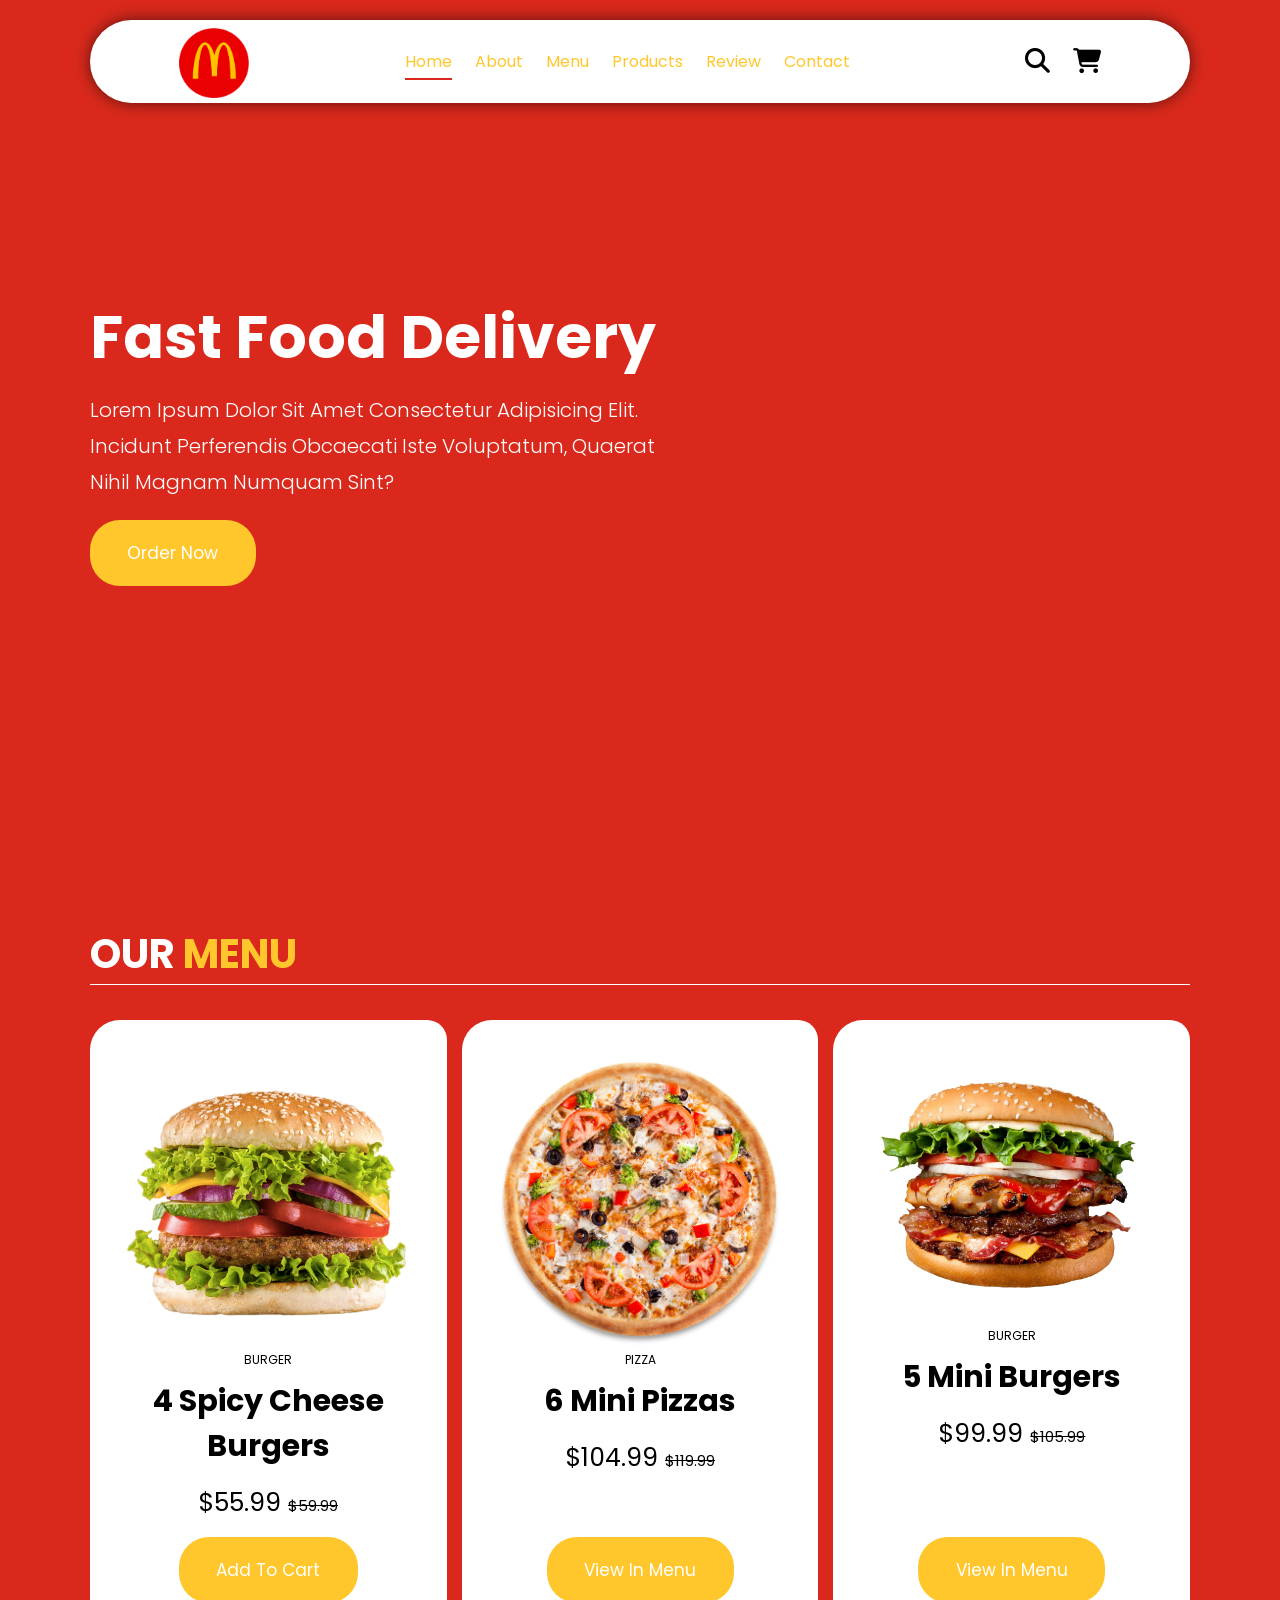
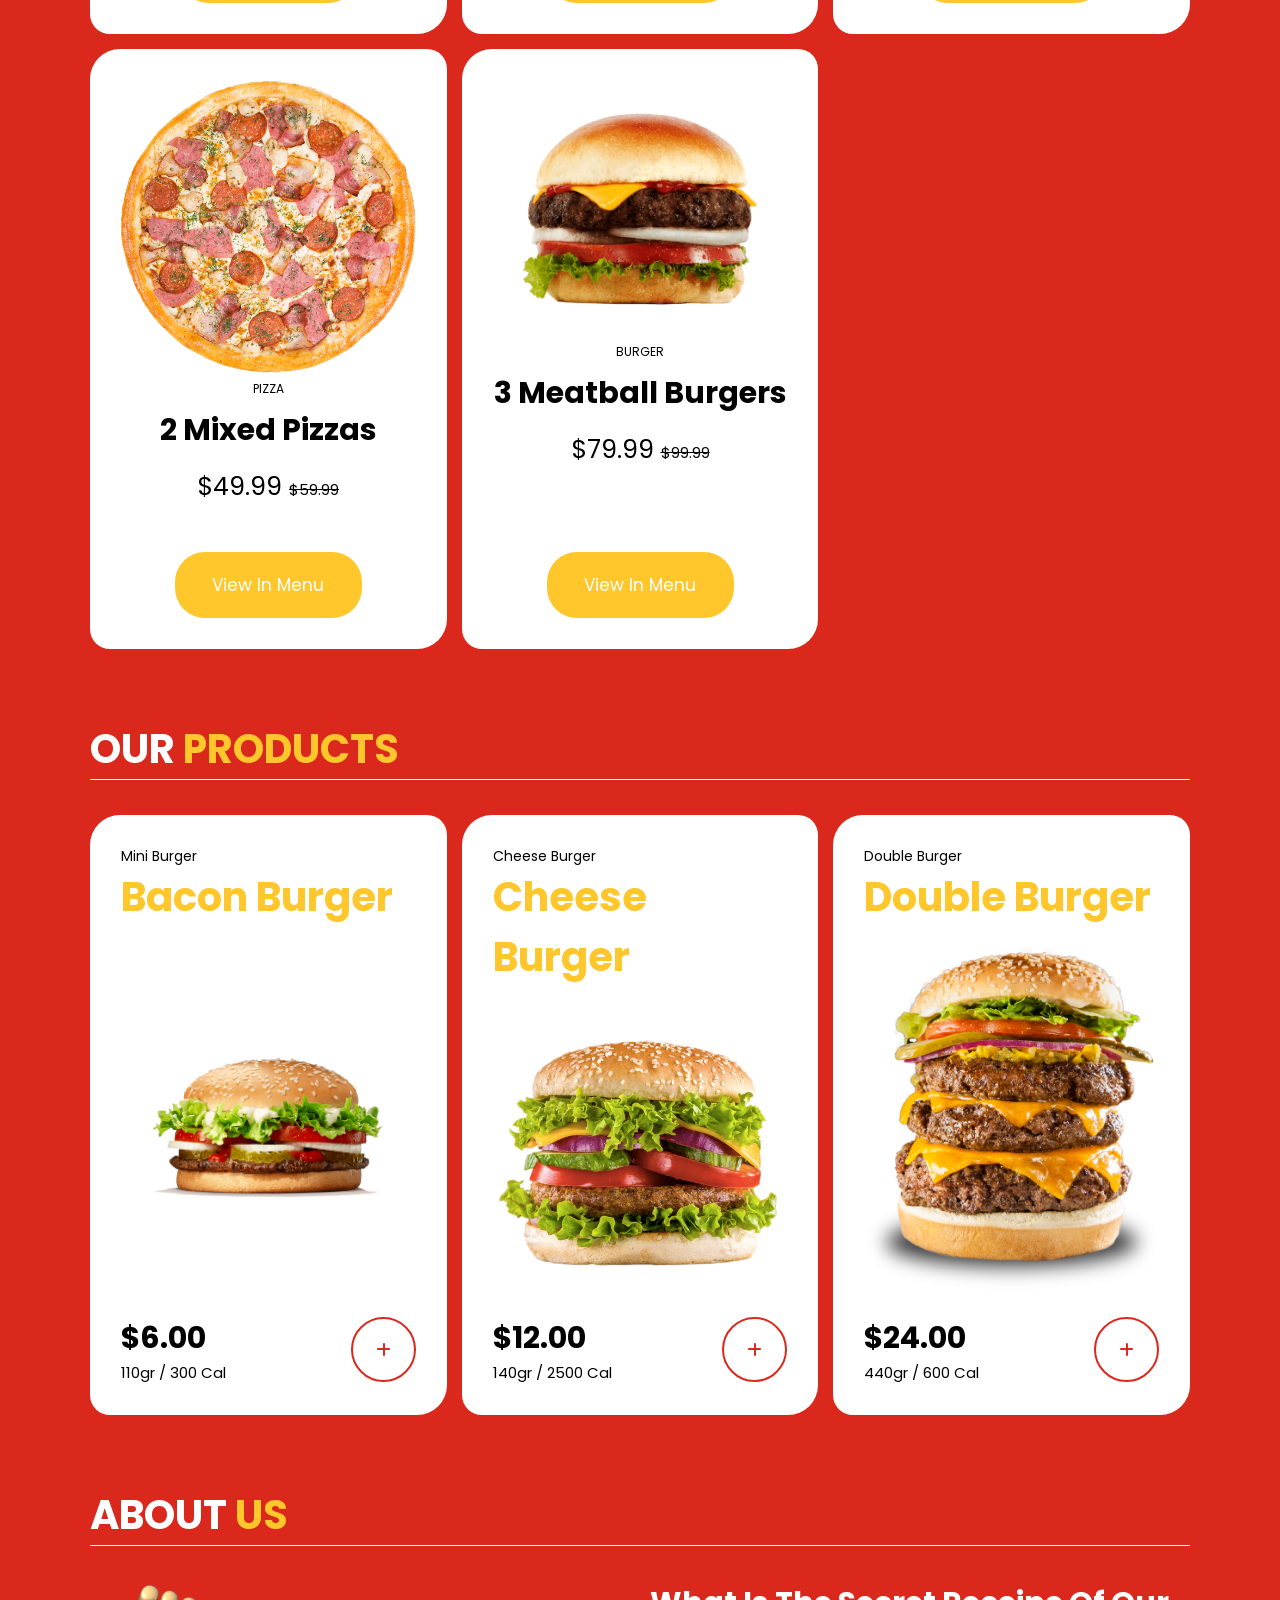
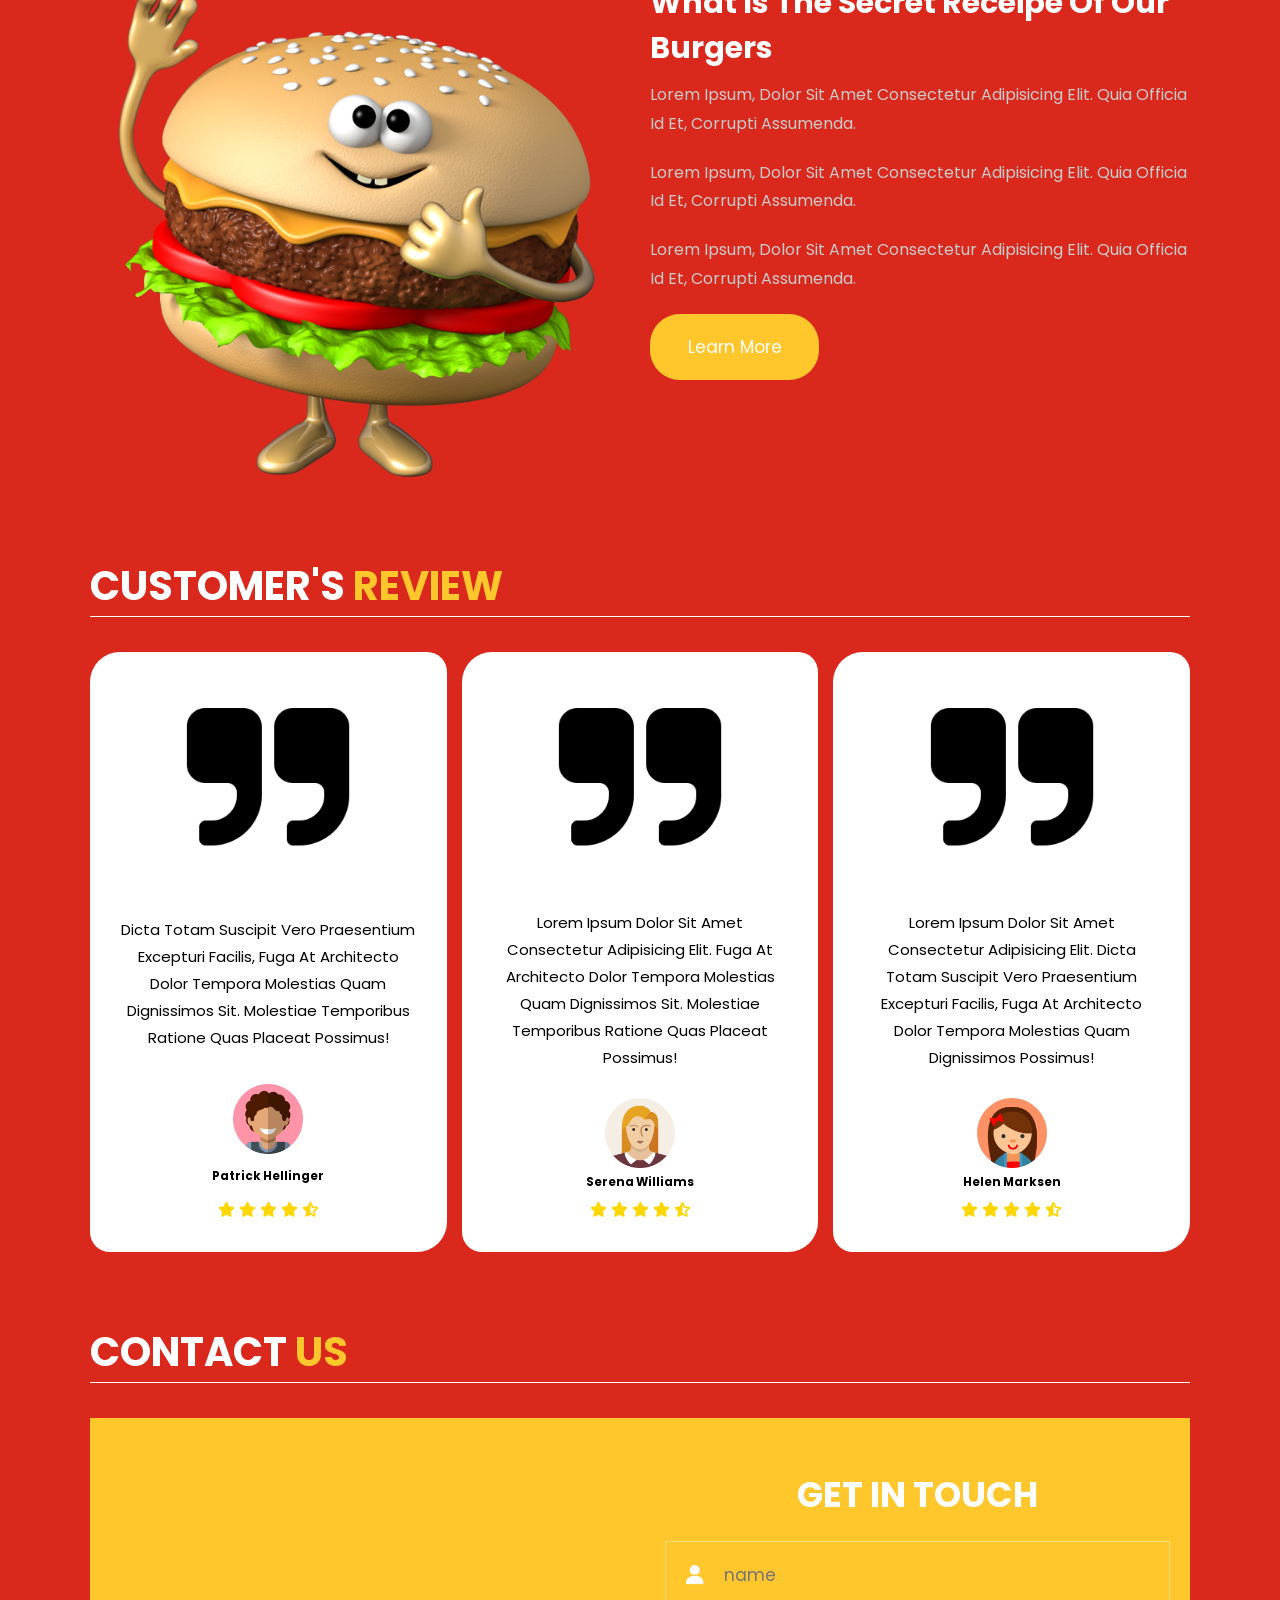
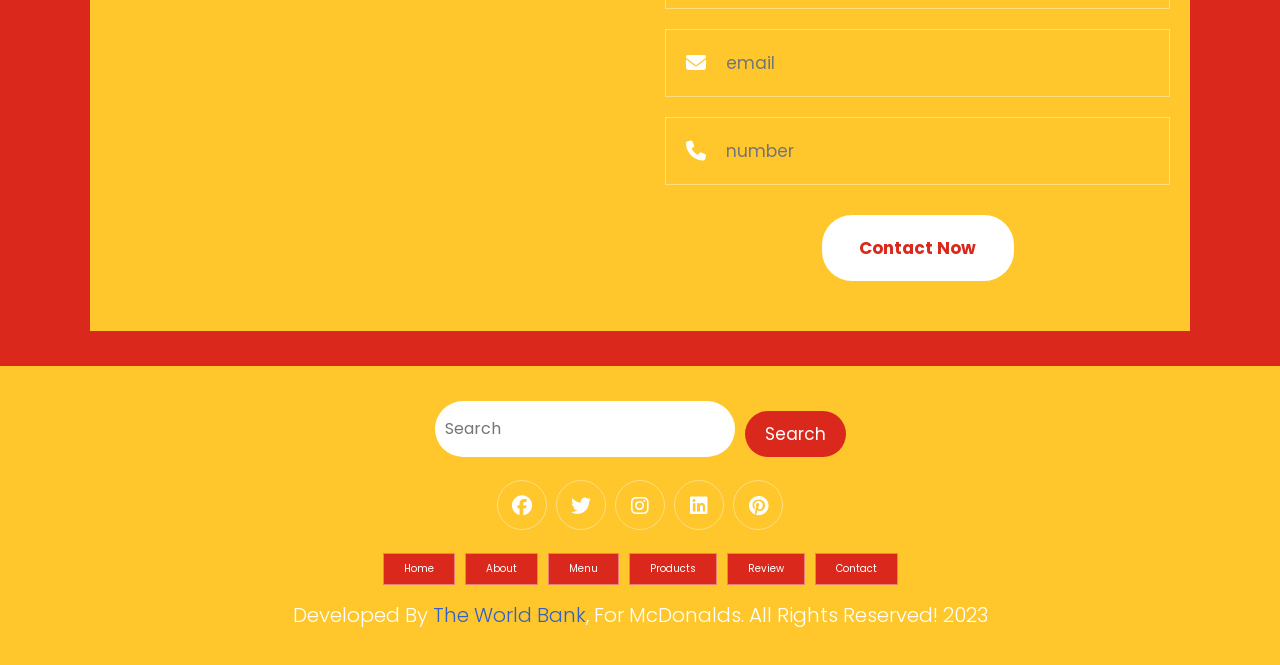
==== index.html @ a845b22b "Merge pull request #14 from lorikagajs/APP-4/fix-homepage-redirect-buttons APP-4: Fix homepage redir" ====
<!DOCTYPE html>
<html lang="en">
<head>
    <meta charset="UTF-8">
    <meta http-equiv="X-UA-Compatible" content="IE=edge">
    <meta name="viewport" content="width=device-width, initial-scale=1.0">
    <!-- CSS LINK -->
    <link rel="stylesheet" href="style.css">
    <!-- Fontawesome -->
    <link rel="stylesheet" href="https://cdnjs.cloudflare.com/ajax/libs/font-awesome/6.1.1/css/all.min.css" integrity="sha512-KfkfwYDsLkIlwQp6LFnl8zNdLGxu9YAA1QvwINks4PhcElQSvqcyVLLD9aMhXd13uQjoXtEKNosOWaZqXgel0g==" crossorigin="anonymous" referrerpolicy="no-referrer" />
    <title>Cok Sayfali Web Sitesi | Nizami Sevindi</title>
</head>
<body>
    <!-------------------------------------------- HEADER SECTION -->
    <header class="header" >
        <a href="#" class="logo">
            <img src="./image/mcdlogo.png" alt="logo" >
        </a>
        <nav class="navbar">
            <a href="./index.html" class="active">home</a>
            <a href="./about.html">about</a>
            <a href="./menu.html">menu</a>
            <a href="./products.html">products</a>
            <a href="./review.html">review</a>
            <a href="./contact.html">contact</a>
            <!-- <a href="./blog.html">blog</a> -->
        </nav>
        <div class="buttons">
            <button id="search-btn">
                <i class="fas fa-search"></i>
            </button>
            <button id="cart-btn">
                <i class="fas fa-shopping-cart"></i>
            </button>
            <button id="menu-btn">
                <i class="fas fa-bars"></i>
            </button>
        </div>
        <div class="search-form">
            <input type="text" class="search-input" id="search-box" placeholder="Search">
            <i class="fas fa-search"></i>
        </div>
        <div class="cart-items-container">
            <div class="cart-item">
                <i class="fas fa-times"></i>
                <img src="./image/pngwing.com (1).png" alt="menu">
                <div class="content">
                    <h3>cart item 01</h3>
                    <div class="price">$15.99 </div>
                </div>
            </div>
            <div class="cart-item">
                <i class="fas fa-times"></i>
                <img src="./image/pngwing.com (2).png" alt="menu">
                <div class="content">
                    <h3>cart item 02</h3>
                    <div class="price">$16.99 </div>
                </div>
            </div>
            <div class="cart-item">
                <i class="fas fa-times"></i>
                <img src="./image/pngwing.com (3).png" alt="menu">
                <div class="content">
                    <h3>cart item 03</h3>
                    <div class="price">$13.99 </div>
                </div>
            </div>
            <div class="cart-item">
                <i class="fas fa-times"></i>
                <img src="./image/pngwing.com (4).png" alt="menu">
                <div class="content">
                    <h3>cart item 04</h3>
                    <div class="price">$12.99 </div>
                </div>
            </div>
            <a href="#" class="btn">check out </a>
        </div>
    </header>
    <!---------------------------------------------HEADER SECTION -->

    <!---------------------------------------------HOME SECTION -->
    <section class="home" id="home">
        <div class="content">
        <h3>Fast Food Delivery</h3>
        <p>Lorem ipsum dolor sit amet consectetur adipisicing elit. Incidunt perferendis obcaecati iste voluptatum, quaerat nihil magnam numquam sint? </p>
        <a href="menu.html" class="btn">order now</a>
        </div>
    </section>
    <!---------------------------------------------HOME SECTION -->
    
    <!---------------------------------------------MENU SECTION -->
    <section class="menu" id="menu">
        <h1 class="heading">our <span>menu</span></h1>
        <div class="box-container">
             <div class="box">
                <div class="image">
                    <img src="./image/pngwing.com (4).png" alt="">
                </div>
                <div class="box-head">
                     <span class="menu-category">BURGER</span>
                    <h3>4 Spicy Cheese Burgers</h3>
                    <div class="price">$55.99 <span>$59.99</span></div>
                </div>
                <div class="box-bottom">
                    <a href="#" class="btn">add to cart</a>
                </div>
            </div>
            <div class="box">
                <div class="box-head">
                    <img src="./image/pngwing.com.png" alt="">
                    <span class="menu-category">Pizza</span>
                    <h3>6 Mini Pizzas</h3>
                    <div class="price">$104.99 <span>$119.99</span></div>
                </div>
                <div class="box-bottom">
                    <a href="#" class="btn">View In Menu</a>
                </div>
            </div>
            <div class="box">

                <div class="box-head">
                    <img src="./image/pngwing.com (2).png" alt="">
                    <span class="menu-category">Burger</span>
                    <h3>5 Mini Burgers</h3>
                    <div class="price">$99.99 <span>$105.99</span></div>
                </div>
                <div class="box-bottom">
                    <a href="#" class="btn">View In Menu</a>
                </div>
            </div>
            <div class="box">

                <div class="box-head">
                    <img src="./image/pngwing.com (1).png" alt="">
                    <span class="menu-category">Pizza</span>
                    <h3>2 Mixed Pizzas</h3>
                    <div class="price">$49.99 <span>$59.99</span></div>
                </div>
                <div class="box-bottom">
                    <a href="#" class="btn">View In Menu</a>
                </div>
            </div>
            <div class="box">

                <div class="box-head">
                    <img src="./image/pngwing.com (3).png" alt="">
                    <span class="menu-category">Burger</span>
                    <h3>3 Meatball Burgers</h3>
                    <div class="price">$79.99 <span>$99.99</span></div>
                </div>
                <div class="box-bottom">
                    <a href="#" class="btn">View In Menu</a>
                </div>
            </div>
        </div>
    </section>
    <!---------------------------------------------MENU SECTION -->


    <!---------------------------------------------PRODUCTS SECTION -->
    <section class="products" id="products">
        <h1 class="heading">our <span>products</span> </h1>
        <div class="box-container">
            <div class="box">
                <div class="box-head">
                    <span class="title">mini burger</span>
                    <a href="#" class="name">Bacon Burger</a>
                </div>
                <div class="image">
                    <img src="./image/pngwing.com (6).png" alt="">
                </div>
                <div class="box-bottom">
                    <div class="info">
                        <b class="price">$6.00</b>
                        <span class="amount">110gr / 300 Cal</span>
                    </div>
                    <div class="product-btn">
                        <a href="#">
                            <i class="fas fa-plus"></i>
                        </a>
                    </div>
                </div>
            </div>
            <div class="box">
                <div class="box-head">
                    <span class="title">cheese burger</span>
                    <a href="#" class="name">cheese Burger</a>
                </div>
                <div class="image">
                    <img src="./image/pngwing.com (4).png" alt="">
                </div>
                <div class="box-bottom">
                    <div class="info">
                        <b class="price">$12.00</b>
                        <span class="amount">140gr / 2500 Cal</span>
                    </div>
                    <div class="product-btn">
                        <a href="#">
                            <i class="fas fa-plus"></i>
                        </a>
                    </div>
                </div>
            </div>
            <div class="box">
                <div class="box-head">
                    <span class="title">Double burger</span>
                    <a href="#" class="name">Double Burger</a>
                </div>
                <div class="image">
                    <img src="./image/pngwing.com (5).png" alt="">
                </div>
                <div class="box-bottom">
                    <div class="info">
                        <b class="price">$24.00</b>
                        <span class="amount">440gr / 600 Cal</span>
                    </div>
                    <div class="product-btn">
                        <a href="#">
                            <i class="fas fa-plus"></i>
                        </a>
                    </div>
                </div>
            </div>
        </div>
    </section>
    <!---------------------------------------------PRODUCTS SECTION -->
        
    <!---------------------------------------------ABOUT US SECTION -->
    <section class="about" id="about">
        <h1 class="heading">about <span>us</span> </h1>

        <div class="row">
            <div class="image">
                <img src="./image/pngwing.com (7).png" alt="">
            </div>
            <div class="content">
                <h3>What is the secret receipe of our burgers</h3>
                <div class="paragraph">
                    <p>Lorem ipsum, dolor sit amet consectetur adipisicing elit. Quia officia id et, corrupti assumenda.</p>
                    <p>Lorem ipsum, dolor sit amet consectetur adipisicing elit. Quia officia id et, corrupti assumenda.</p>
                    <p>Lorem ipsum, dolor sit amet consectetur adipisicing elit. Quia officia id et, corrupti assumenda.</p>
                </div>
                    <a href="about.html" class="btn">Learn More</a>
            </div>
        </div>
    </section>
    <!---------------------------------------------ABOUT US SECTION -->
    
    <!---------------------------------------------REVIEW SECTION -->
    <section class="review" id="review">
        <h1 class="heading">customer's <span>review</span> </h1>
        <div class="box-container">
            <div class="box">
                <img src="./image/pngwing.com (8).png" alt="quote">
                <p> Dicta totam suscipit vero praesentium excepturi facilis, fuga at architecto dolor tempora molestias quam dignissimos sit. Molestiae temporibus ratione quas placeat possimus!</p>
                <img src="./image/pngwing.com (9).png" alt="customer-avatar" class="user">
                <h3>Patrick Hellinger</h3>
                <div class="stars">
                    <i class="fas fa-star"></i>
                    <i class="fas fa-star"></i>
                    <i class="fas fa-star"></i>
                    <i class="fas fa-star"></i>
                    <i class="fas fa-star-half-alt"></i>
                </div>
            </div>
            <div class="box">
                <img src="./image/pngwing.com (8).png" alt="quote">
                <p>Lorem ipsum dolor sit amet consectetur adipisicing elit. Fuga at architecto dolor tempora molestias quam dignissimos sit. Molestiae temporibus ratione quas placeat possimus!</p>
                <img src="./image/pngwing.com (10).png" alt="customer-avatar" class="user">
                <h3>Serena Williams</h3>
                <div class="stars">
                    <i class="fas fa-star"></i>
                    <i class="fas fa-star"></i>
                    <i class="fas fa-star"></i>
                    <i class="fas fa-star"></i>
                    <i class="fas fa-star-half-alt"></i>
                </div>
            </div>
            <div class="box">
                <img src="./image/pngwing.com (8).png" alt="quote">
                <p>Lorem ipsum dolor sit amet consectetur adipisicing elit. Dicta totam suscipit vero praesentium excepturi facilis, fuga at architecto dolor tempora molestias quam dignissimos possimus!</p>
                <img src="./image/pngwing.com (11).png" alt="customer-avatar" class="user">
                <h3>Helen Marksen</h3>
                <div class="stars">
                    <i class="fas fa-star"></i>
                    <i class="fas fa-star"></i>
                    <i class="fas fa-star"></i>
                    <i class="fas fa-star"></i>
                    <i class="fas fa-star-half-alt"></i>
                </div>
            </div>
        </div>
    </section> 
    <!---------------------------------------------REVIEW SECTION -->
    <!---------------------------------------------CONTACT SECTION -->
    <section class="contact" id="contact">
        <h1 class="heading">contact <span>us</span> </h1>
        <div class="row">
            <iframe class="map" src="https://www.google.com/maps/embed?pb=!1m18!1m12!1m3!1d983.3235940970079!2d8.540719273659763!3d47.3713194174677!2m3!1f0!2f0!3f0!3m2!1i1024!2i768!4f13.1!3m3!1m2!1s0x47900a00aa1e1d17%3A0x278f576acdd580f5!2sStorchen%20Z%C3%BCrich%20-%20Lifestyle%20Boutique%20Hotel!5e0!3m2!1sde!2sch!4v1658505945506!5m2!1sde!2sch" allowfullscreen="" loading="lazy" referrerpolicy="no-referrer-when-downgrade"></iframe>
            <form>
                <h3>get in touch</h3>
                <div class="inputBox">
                    <i class="fas fa-user"></i>
                    <input type="text" placeholder="name">
                </div>
                <div class="inputBox">
                    <i class="fas fa-envelope"></i>
                    <input type="email" placeholder="email">
                </div>
                <div class="inputBox">
                    <i class="fas fa-phone"></i>
                    <input type="number" placeholder="number">
                </div>
                <input type="submit" class="btn" value="contact now">
            </form>
        </div>
    </section>
    <!---------------------------------------------CONTACT SECTION -->

    <!---------------------------------------------BLOG SECTION -->
    <!-- <section class="blog" id="blog">
        <h1 class="heading">our <span>blog</span> </h1>
        <div class="box-container">
            <div class="box-full">
                <div class="image">
                    <img src="./image/delicious-burger-on-wooden-board-2022-03-04-05-58-25-utc.jpg" alt="">
                </div>
                <div class="content">
                    <a href="#" class="title">how to make burgers</a>
                    <span>by admin / 10st may, 2020</span>
                    <p>Lorem ipsum dolor sit amet, consectetur adipisicing elit. Minus eos esse nesciunt cupiditate expedita.</p>
                    <a href="#" class="btn">read more</a>
                </div>
            </div>
            <div class="box-full">
                <div class="image">
                    <img src="./image/delicious-tasty-burgers-on-wooden-background-2021-08-26-15-25-13-utc.jpg" alt="">
                </div>
                <div class="content">
                    <a href="#" class="title">how to make burgers</a>
                    <span>by admin / 10st may, 2020</span>
                    <p>Lorem ipsum dolor sit amet, consectetur adipisicing elit. Minus eos esse nesciunt cupiditate expedita.</p>
                    <a href="#" class="btn">read more</a>
                </div>
            </div>
            <div class="box-full">
                <div class="image">
                    <img src="./image/handmade-burger-on-dark-background-delicious-blac-2021-10-21-02-27-27-utc.jpg" alt="">
                </div>
                <div class="content">
                    <a href="#" class="title">how to make burgers</a>
                    <span>by admin / 10st may, 2020</span>
                    <p>Lorem ipsum dolor sit amet, consectetur adipisicing elit. Minus eos esse nesciunt cupiditate expedita.</p>
                    <a href="#" class="btn">read more</a>
                </div>
            </div>
        </div>
    </section> -->
    <!---------------------------------------------BLOG SECTION -->
    
    <!---------------------------------------------FOOTER SECTION -->
    <section class="footer">
        <div class="search">
            <input type="text" class="search-input" placeholder="Search">
            <button class="btn btn-primary">search</button>
        </div>
        <div class="share">
            <a href="#" class="fab fa-facebook"></a>
            <a href="#" class="fab fa-twitter"></a>
            <a href="#" class="fab fa-instagram"></a>
            <a href="#" class="fab fa-linkedin"></a>
            <a href="#" class="fab fa-pinterest"></a>
        </div>
        <div class="links">
            <a href="#home">home</a>
            <a href="#about">about</a>
            <a href="#menu">menu</a>
            <a href="#products">products</a>
            <a href="#review">review</a>
            <a href="#contact">contact</a>
            <!-- <a href="#blog">blog</a> -->
        </div>
        <div class="credit">

            Developed by <a href="https://www.worldbank.org/ext/en/home" target="_blank" style="color:rgb(50, 97, 197);">The World Bank</a>, for McDonalds. All rights Reserved! 2023

        </div>
    </section>
    <!---------------------------------------------FOOTER SECTION -->

<script src="./script.js"></script>
</body>
</html>
---- style.css ----
@import url('https://fonts.googleapis.com/css2?family=Poppins:wght@100;200;300;400;500;600;700&display=swap');

:root{
    --main-color: #DA291C;
    --black-color: #FFC72C;
    --border: 0.1rem solid rgba(255, 255, 255, 0.4);
}

*{
    font-family: 'Poppins',sans-serif;
    margin: 0;
    padding: 0;
    border: none;
    box-sizing: border-box;
    text-decoration: none;
    text-transform: capitalize;
    transition: .2s ease;
    outline: none;
}

html{
    font-size: 62.5%;
    overflow-x: hidden;
    
    scroll-behavior: smooth;
}

body{
    background-color: var(--main-color);

}

section{
    padding: 3.5rem 7%;
    scroll-margin-top: 9rem;
}

img{
    width: 100%;
    object-fit: contain;
}

a{
    text-decoration: none;
    color: var(--black-color);
}

.btn{
    margin-top: 1rem;
    display: inline-block;
    padding: 2rem 3.75rem;
    border-radius: 30px;
    font-size: 1.7rem;
    color: #fff;
    background-color: var(--black-color);
    cursor: pointer;
}

.btn:hover{
    opacity: 0.8;
}

.heading{
    color: #fff;
    text-transform: uppercase;
    font-size: 4rem;
    margin-bottom: 3.5rem;
    border-bottom: 0.1rem solid #fff;
}

.heading span{
    text-transform: uppercase;
    color: var(--black-color);
}

.box-container{
    display: grid;
    grid-template-columns: repeat(auto-fit, minmax(30rem, 1fr));
    gap: 1.5rem;
}

.box{
    padding: 3rem;
    background-color: #fff;
    border-radius: 3rem 2rem;
    min-height: 60rem;
    display: flex;
    flex-direction: column;
    justify-content: space-between;
    text-align: center;
    border: var(--border);
}

.search-input{
    font-size: 1.6rem;
    color: var(--black-color);
    padding: 1rem;
    text-transform: none;
    border-radius: 3rem;
}

::-webkit-scrollbar{
    height: 0.5rem;
    width: 1rem;
    background-color: rgb(7, 126, 182);
}

::-webkit-scrollbar-track{
    background-color: transparent;
}

::-webkit-scrollbar-thumb{
    border-radius: 3rem;
    background-color: greenyellow;
}

::-webkit-scrollbar-thumb:hover{
    background-color: rgb(211, 255, 144);
}

/* ------------------------------------------HEADER SECTION */

.header{
    display: flex;
    justify-content: space-between;
    align-items: center;
    background-color: #fff;
    padding: 0 7%;
    margin: 2rem 7%;
    border-radius: 30rem;
    box-shadow: 0px 0px 17px -2px rgba(0,0,0,0.75);
    position: sticky;
    top: 0;
    z-index: 1000;
}

.header .search-form{
    position: absolute;
    top: 115%;
    right: 7%;
    background-color: #fff;
    width: 50rem;
    height: 5rem;
    display: flex;
    align-items: center;
    border-radius: 3rem;
    box-shadow: 0px 0px 25px 2px rgb(0 0 0 / 75%);
    transform: scaleY(0);
}

.header .search-form.active{
    transform: scaleY(1);
}

.header .search-form i{
    cursor: pointer;
    font-size: 2.2rem;
    margin-right: 1.5rem;
    color: var(--black-color);
}
.header .search-form input{
    width: 100%;
}

.header .logo img{
    height: 7rem;
    margin-top: 0.8rem;
}

.header .navbar a{
    margin: 0 1rem;
    font-size: 1.6rem;
    color: var(--black-color);
    border-bottom: 0.2rem solid transparent;
}

.header .navbar a.active,
.header .navbar a:hover{
    border-color: var(--main-color);
    padding-bottom:.5rem ;
}

.header .buttons button{
    cursor: pointer;
    font-size: 2.5rem;
    margin-left: 2rem;
    background-color: transparent;
    cursor: pointer;
}

.header .cart-items-container{
    position: absolute;
    top: 95%;
    height: calc(100vh - 9rem);
    width: 35rem;
    background-color: #fff;
    box-shadow: 0px 20px 14px 0px rgba(0 0 0 / 75%);
    right: -100%;
}

.header .cart-items-container.active{
    right: 3rem;
}

.header .cart-items-container .cart-item{
    position: relative;
    display: flex;
    align-items: center;
    gap: 1.5rem;
    padding: 1.5rem;
}

.header .cart-items-container .cart-item:hover{
    box-shadow: 0px 0px 10px 0px rgba(0, 0, 0, 0.75);
}
.header .cart-items-container .cart-item img{
    height: 7rem;
    width: auto;
}
.header .cart-items-container .cart-item .content h3{
    font-size: 2rem;
    color: var(--black-color);
    padding: 0.5rem;
}

.header .cart-items-container .cart-item .content .price{
    font-size: 1.5rem;
    color: var(--black-color);
}
.header .cart-items-container .cart-item .fa-times{
    position: absolute;
    top: 1rem;
    right: 1.5rem;
    font-size: 2rem;
    cursor: pointer;
    color: var(--black-color);
}
.header .cart-items-container .btn{
    width: 100%;
    text-align: center;
    border-radius: unset;
}

.header #menu-btn{
    display: none;
}
/* ------------------------------------------HEADER SECTION */


/* ------------------------------------------HOME SECTION */

.home{
    min-height: 100vh;
    background: url(./image/pizza-with-turkey-bacon-orange-and-cashew-nuts-2022-03-29-07-33-54-utc.jpg) no-repeat;
    background-size: cover;
    background-position: center;
    margin-top: -134px;
    display: flex;
    align-items: center;
}

.home .content{
    max-width: 60rem;
}

.home .content h3{
    font-size: 6rem;
    color: #fff;
}

.home .content p{
    font-size: 2rem;
    font-weight: 300;
    line-height: 1.8;
    padding: 1rem 0;
    color: #fff;
}

/* ------------------------------------------HOME SECTION */

/* ------------------------------------------MENU SECTION */
/* img .box-container ve .box  genel olarak düzenlendi */

.menu .box-container .menu-category{
    font-size: 1.2rem;
    text-transform: uppercase;
}

.menu .box-container .box h3{
    font-size: 3rem;
    padding: 1rem 0;
}

.menu .box-container .box .price{
    font-size: 2.5rem;
    padding: 0.5rem 0;
}

.menu .box-container .box .price span{
    text-decoration: line-through;
    font-size: 1.5rem;
}
/* ------------------------------------------MENU SECTION */


/* ------------------------------------------PRODUCTS SECTION */
.products .box-container .box .box-head{
    display: flex;
    flex-direction: column;
    align-items: start;
    z-index: 10;
}
.products .box-container .box .box-head .title{
    font-size: 1.4rem;
}

.products .box-container .box-head .name{
    font-size: 4rem;
    font-weight: bold;
    text-align: start;
    overflow-wrap: anywhere;
}

.products .box-container .box .box-bottom{
    display: flex;
    justify-content: space-between;
    align-items: center;
}
.products .box-container .box .box-bottom .info{
    display: flex;
    flex-direction: column;
    align-items: flex-start;
}

.products .box-container .box-bottom .info .price{
    font-size: 3rem;
}
.products .box-container .box-bottom .info .amount{
    font-size: 1.5rem;
}

.products .box-container  .box-bottom .product-btn a{
    display: flex; 
    justify-content: center;
    align-items: center;
    border-radius: 50%;
    width: 6.5rem;
    height: 6.5rem;
    border: 0.2rem solid var(--main-color);
}

.products .box-container  .box-bottom .product-btn a i{
    font-size: 1.6rem;
    color: var(--main-color);
}

/* ------------------------------------------PRODUCTS SECTION */

/* ------------------------------------------ABOUT US SECTION */
.about .row .image{
     flex: 1 1 45rem;
}
.about .row .image img{
    height: 50rem;
    object-fit: contain;
}
/* img  genel olarak düzenlendi */

.about .row{
    display: flex;
    flex-wrap: wrap;
    column-gap: 2rem;
}

.about .row .content{
    flex: 1 1 45rem;
}

.about .row .content h3{
    font-size: 3rem;
    color: #fff;
}

.about .row .content p{
    font-size: 1.6rem;
    color: #ccc;
    padding: 1rem 0;
    line-height: 1.8;
}
/* ------------------------------------------ABOUT US SECTION */
/* ------------------------------------------REVIEW SECTION */
/* img .box-container ve .box  genel olarak düzenlendi */

.review .box-container .box img{
    height: 20rem;
    object-fit: contain ;
}
.review .box-container .box p{
    font-size: 1.5rem;
    line-height: 1.8;
    padding: 2rem 0;
}

.review .box-container .box .user{
    height: 7rem;
    object-fit: contain;
}

.review .box-container .box .h3{
    padding: 1rem 0;
    font-size: 2rem;
    color: var(--main-color);
}

.review .box-container .box .stars{
    font-size: 1.5rem;
    color: gold;
}
/* ------------------------------------------REVIEW SECTION */

/* ------------------------------------------CONTACT SECTION */
.contact .row{
    display: flex;
    background-color: var(--black-color);
    flex-wrap: wrap;
    gap: 1rem;
}

.contact .row .map{
    flex: 1 1 45px;
    width: 100%;
    object-fit: cover;
}
.contact .row form{
    flex: 1 1 45px;
    padding: 5rem 2rem;
    text-align: center;
}

.contact .row form h3{
    text-transform: uppercase;
    font-size: 3.5rem;
    color: #fff;
}

.contact .row form .inputBox{
    display: flex;
    align-items: center;
    margin: 2rem 0;
    border: var(--border);
}

.contact .row form .inputBox i{
    color: #fff;
    font-size: 2rem;
    padding-left: 2rem;
}

.contact .row form .inputBox input{
    width: 100%;
    padding: 2rem;
    font-size: 1.7rem;
    color: #fff;
    text-transform: none;
    background-color: transparent;
}

.contact .row form .btn{
    color: var(--main-color);
    background-color: #fff;
    font-weight: bold;
}
/* ------------------------------------------CONTACT SECTION */

/* ------------------------------------------BLOG SECTION */
.blog .box-container .box-full{
    background-color: #fff;
    border-radius: 3rem;
}

.blog .box-container .box-full .image{
    height: 25rem;
    overflow: hidden;
    width: 100%;
    border-top-left-radius: 3rem;
    border-top-right-radius: 3rem;
}

.blog .box-container .box-full:hover .image img{
    transform: scale(1.2);
}

.blog .box-container .box-full .content{
    padding: 2rem;
}

.blog .box-container .box-full .content .title{
    line-height: 1.5;
    font-size: 2.5rem;
}
.blog .box-container .box-full .content span{
    display: block;
    padding-top: 1rem;
    font-size: 1rem;
}

.blog .box-container .box-full .content p{
    font-size: 1.6rem;
    line-height: 1.8;
    color: #ccc;
    padding: 1rem 0;
}
/* ------------------------------------------BLOG SECTION */

/* ------------------------------------------FOOTER SECTION */
.footer {
    background-color: var(--black-color);
    text-align: center;
}

.footer .search{
    display: flex;
    justify-content: center;
}

.footer .search .search-input{
    width: 30rem;
}

.footer .search .btn-primary{
    background-color: var(--main-color);
    padding: 1rem 2rem;
    margin-left: 1rem;
}

.footer .share{
    padding: 2rem 0;
}

.footer .share a{
    color: #fff;
    font-size: 2rem;
    width: 5rem;
    height: 5rem;
    line-height: 5rem;
    border: var(--border);
    border-radius: 50%;
    margin: 0.3rem;
}


.footer .share a:hover{
    background-color: var(--main-color);
}

.footer .links{
    display: flex;
    justify-content: center;
    flex-wrap: wrap;
    gap: 1rem;
}

.footer .links a{
    background-color: var(--main-color);
     padding: 0.7rem 2rem;
     color: #fff;
     border: var(--border);
}

.footer .links a:hover{
    background-color: var(--black-color);
    opacity: 0.7;
    
}

.footer .credit{
    font-size: 2rem;
    color: #fff;
    font-weight: 300;
    padding-top: 1.5rem;
}

.footer .credit span{
    color: var(--main-color);
}
/* ------------------------------------------FOOTER SECTION */

/* ------------------------------------------RESPONSIVE SECTION */
@media (max-width: 991px){
    html{
        font-size: 55%;
    }
    .header{
        padding: 1.5rem 2rem;
    }
    .header .logo img{
        height: 7rem;
    }

    section{
        padding: 2rem;
    }
    .products .box-container .box .box-head .name{
        font-size: 3.4rem;
    }
}

@media (max-width: 768px){
    .header #menu-btn{
        display: inline-block;
    }
    .header .navbar{
        position: absolute;
        top: 100%;
        background-color: #fff;
        height: calc(100vh - 9rem);
        width: 30rem;
        box-shadow: 0px 20px 14px 0px rgb(0 0 0 / 75%);
        right: -100%;
    }
    .header .navbar.active{
        right: 3rem;
    }
    .header .navbar a{
        color: var(--black-color);
        display: block;
        margin: 1.5rem;
        padding: 0.5rem;
        font-size: 2rem;
    }
}

@media (max-width: 768px){
    html{
        font-size: 50%;
    }
}






/* ------------------------------------------RESPONSIVE SECTION */
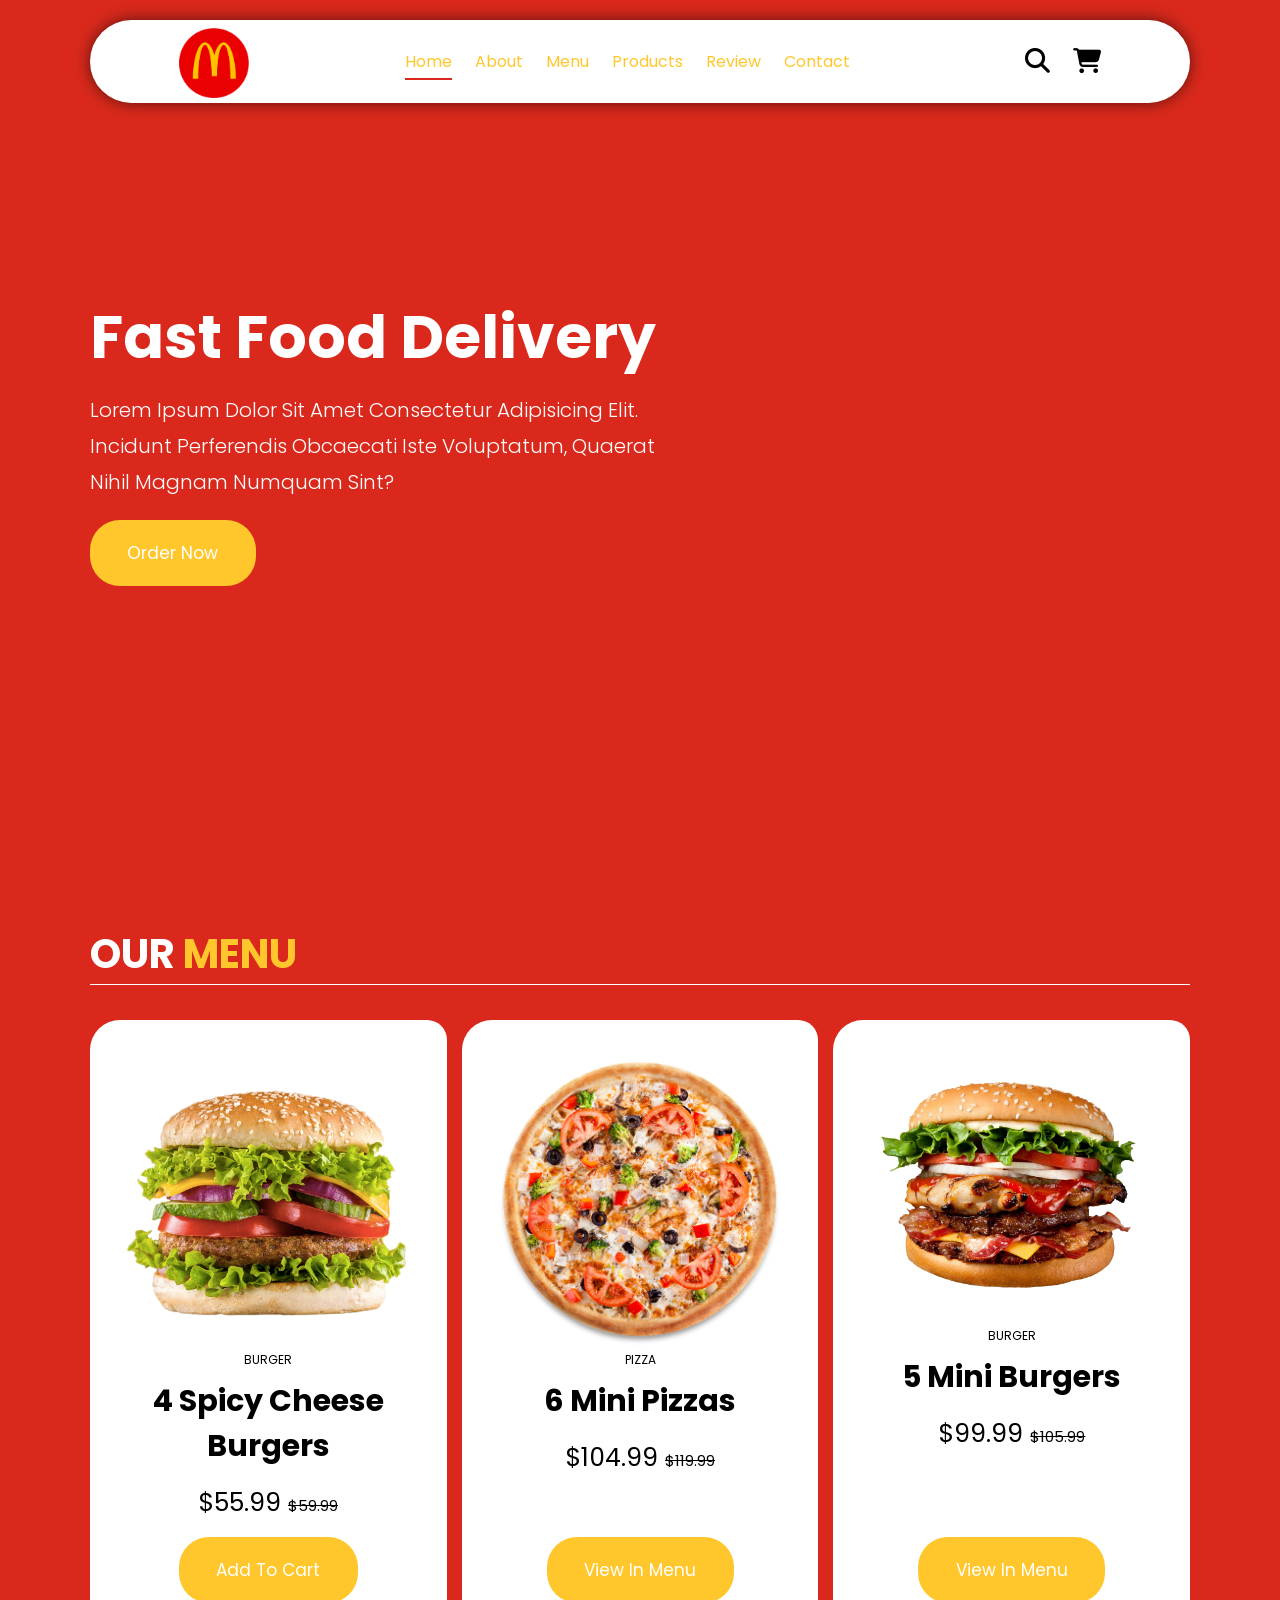
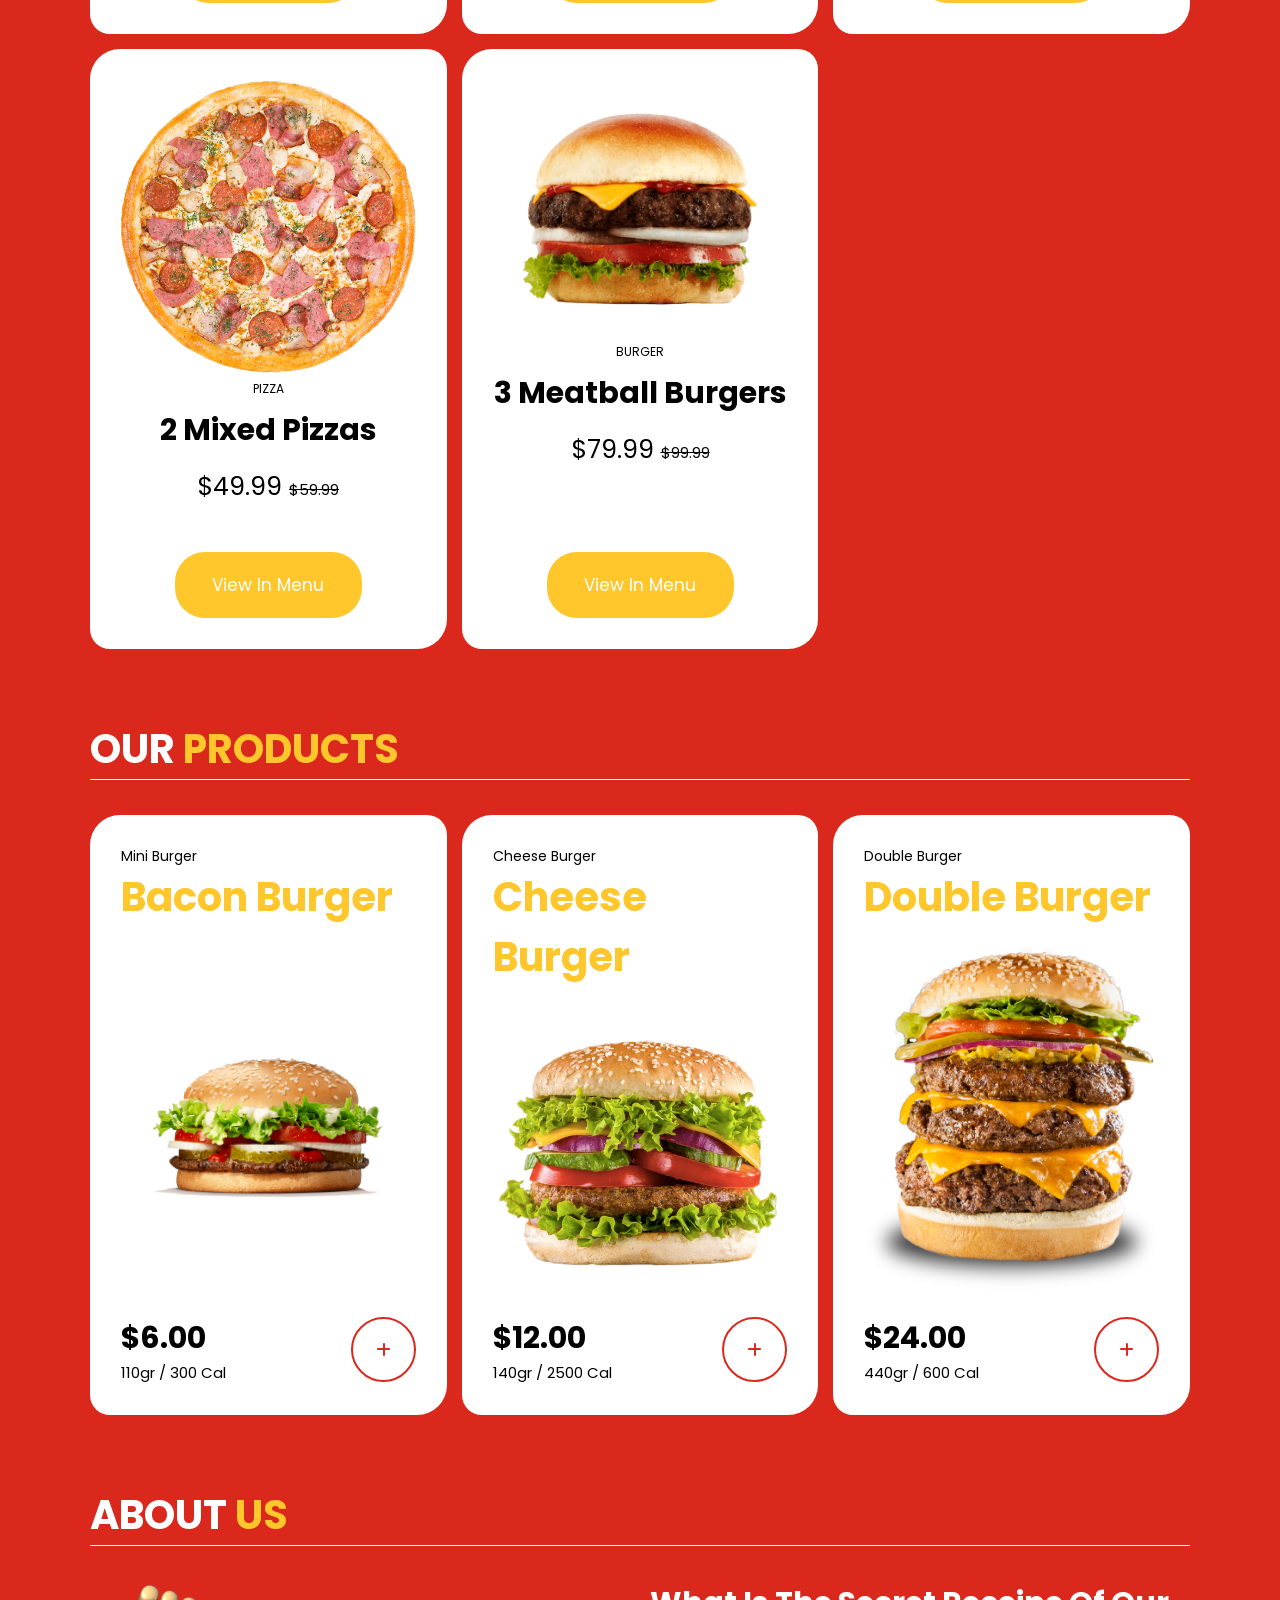
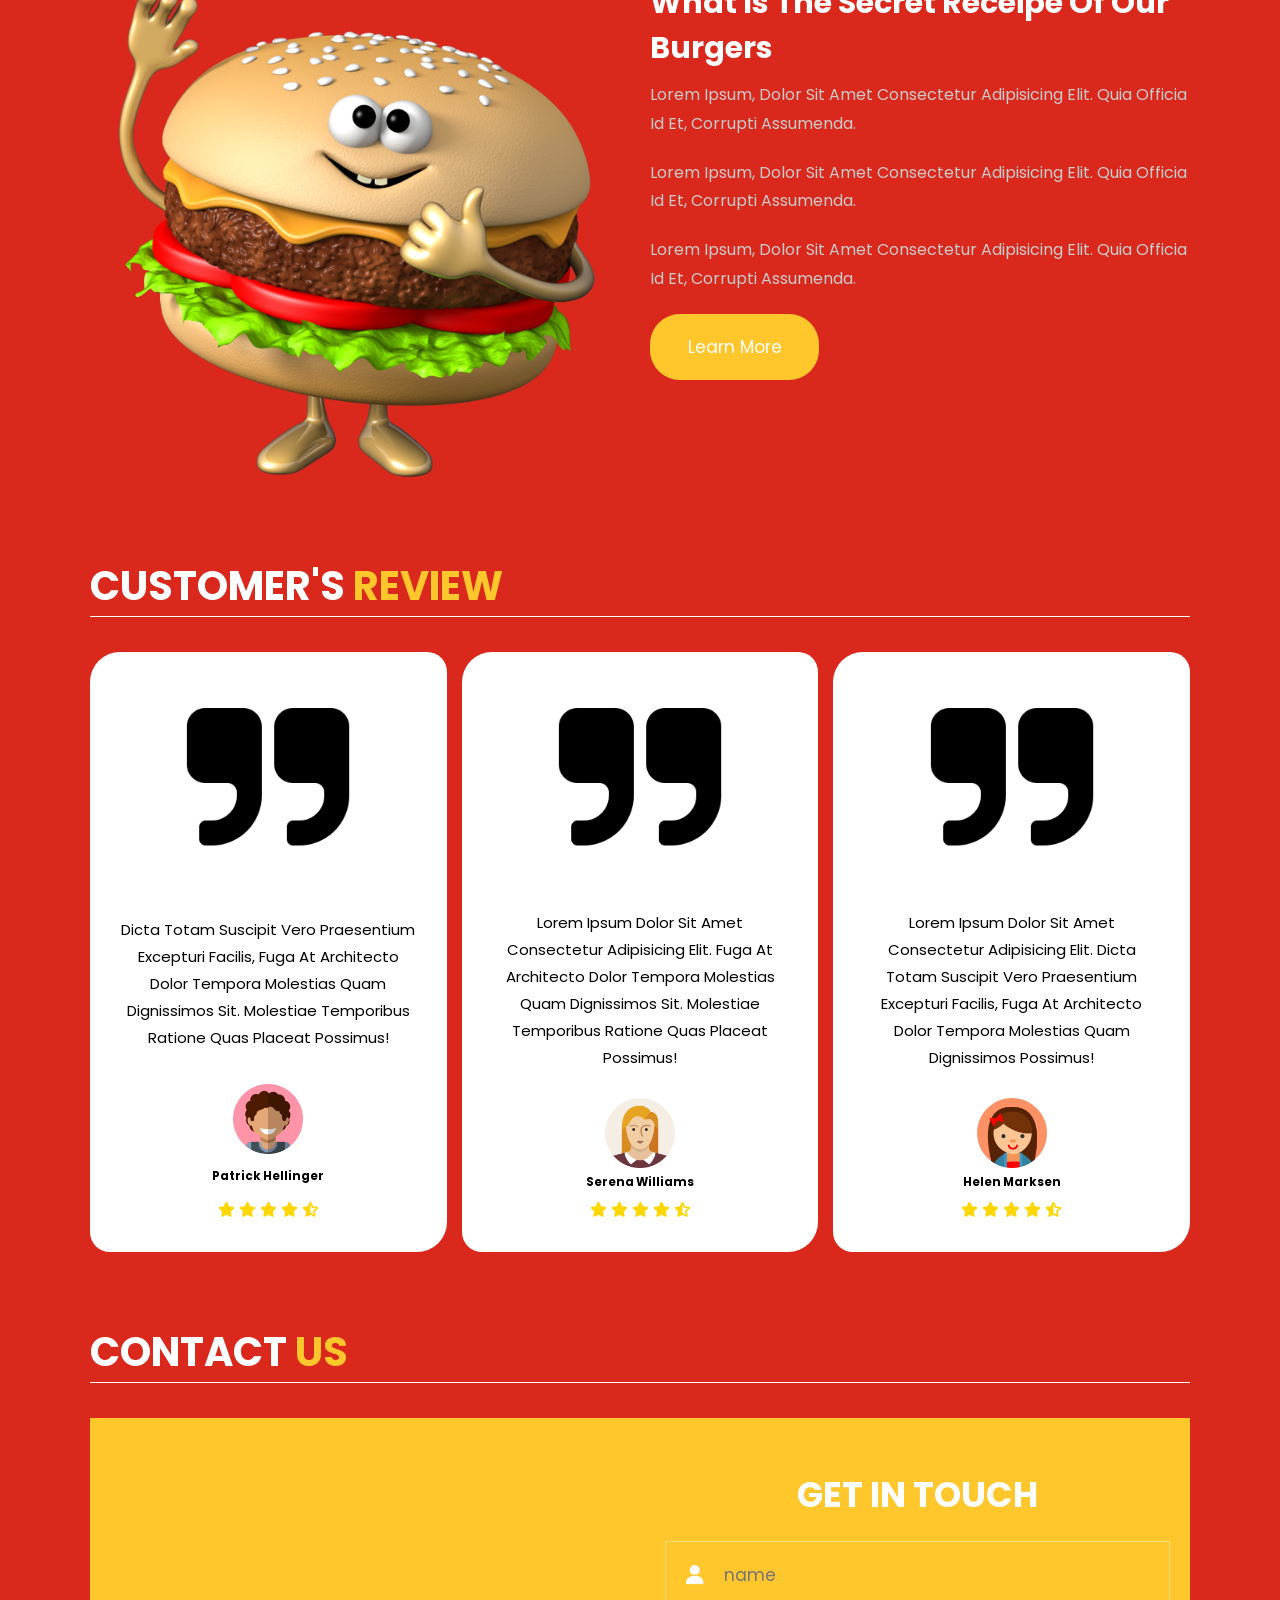
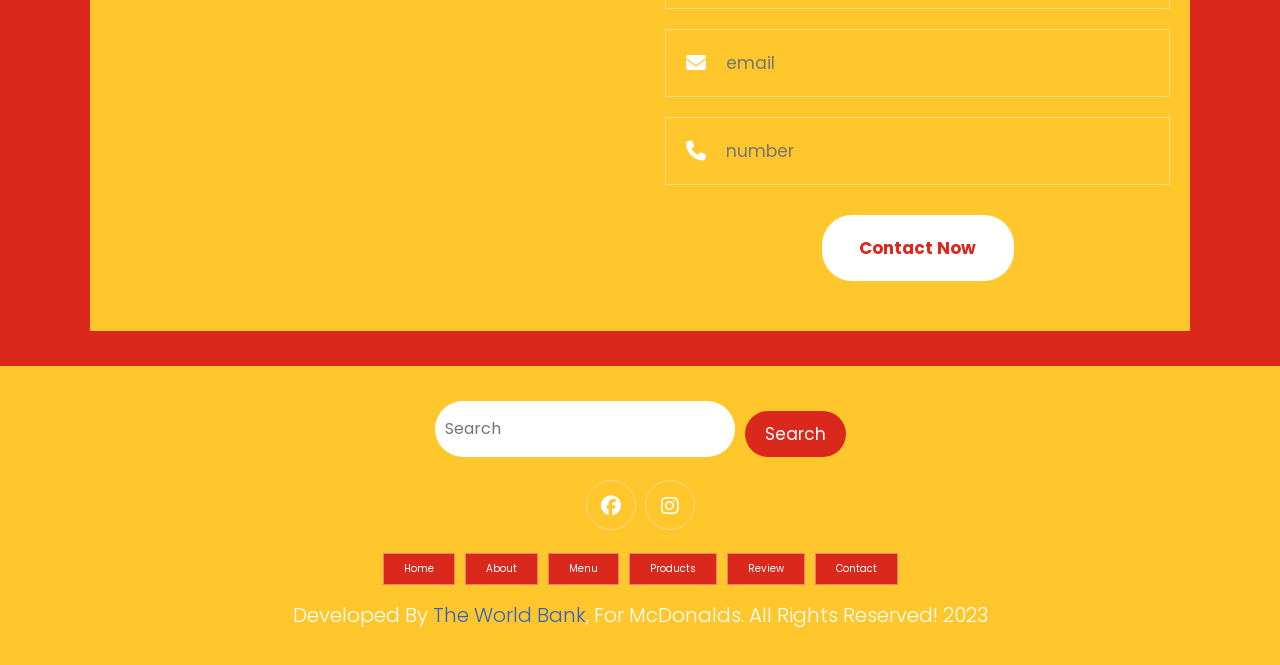
==== commit 590ebdff: "Merge pull request #16 from lorikagajs/APP-9/socialMediaButtonConfiuration APP-9 added links for ig " ====
--- a/index.html
+++ b/index.html
@@ -365,11 +365,8 @@
             <button class="btn btn-primary">search</button>
         </div>
         <div class="share">
-            <a href="#" class="fab fa-facebook"></a>
-            <a href="#" class="fab fa-twitter"></a>
-            <a href="#" class="fab fa-instagram"></a>
-            <a href="#" class="fab fa-linkedin"></a>
-            <a href="#" class="fab fa-pinterest"></a>
+            <a href="https://www.facebook.com/McDonalds" class="fab fa-facebook"></a>
+            <a href="https://www.instagram.com/mcdonalds/" class="fab fa-instagram"></a>
         </div>
         <div class="links">
             <a href="#home">home</a>
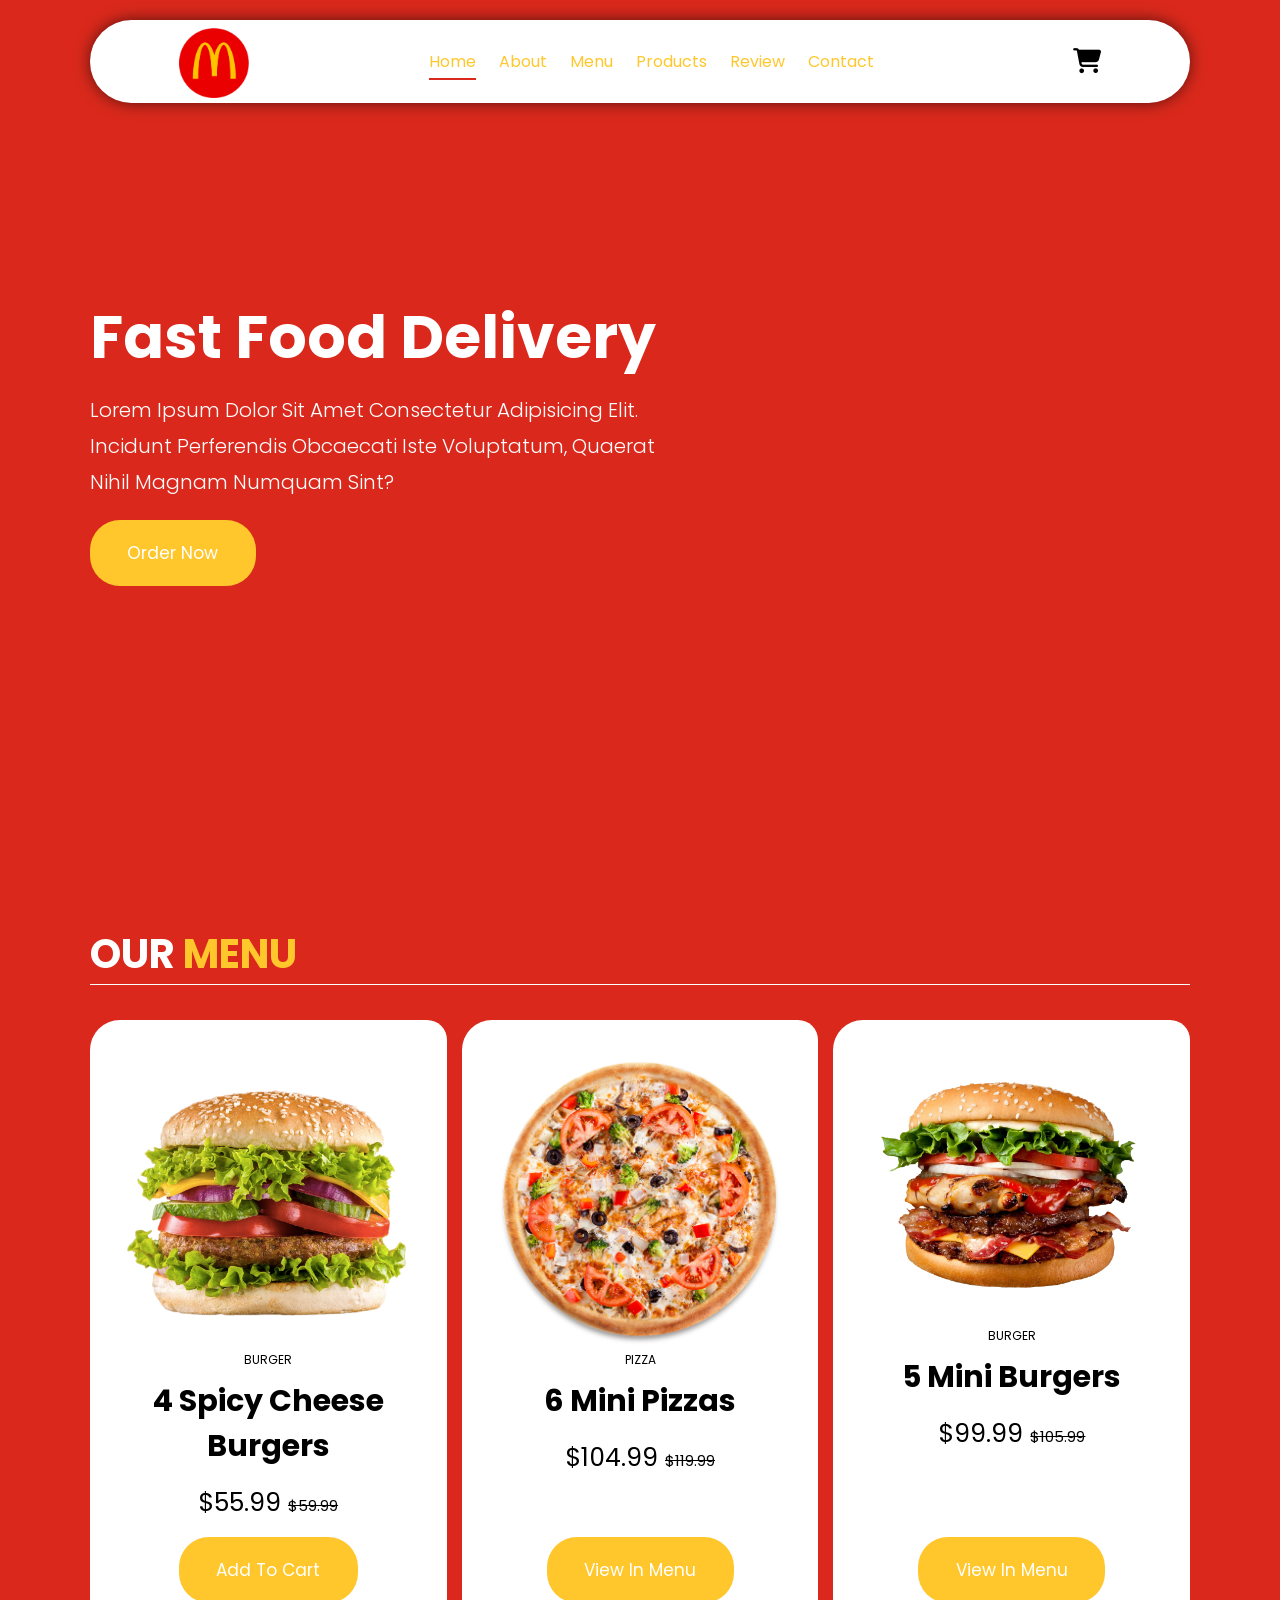
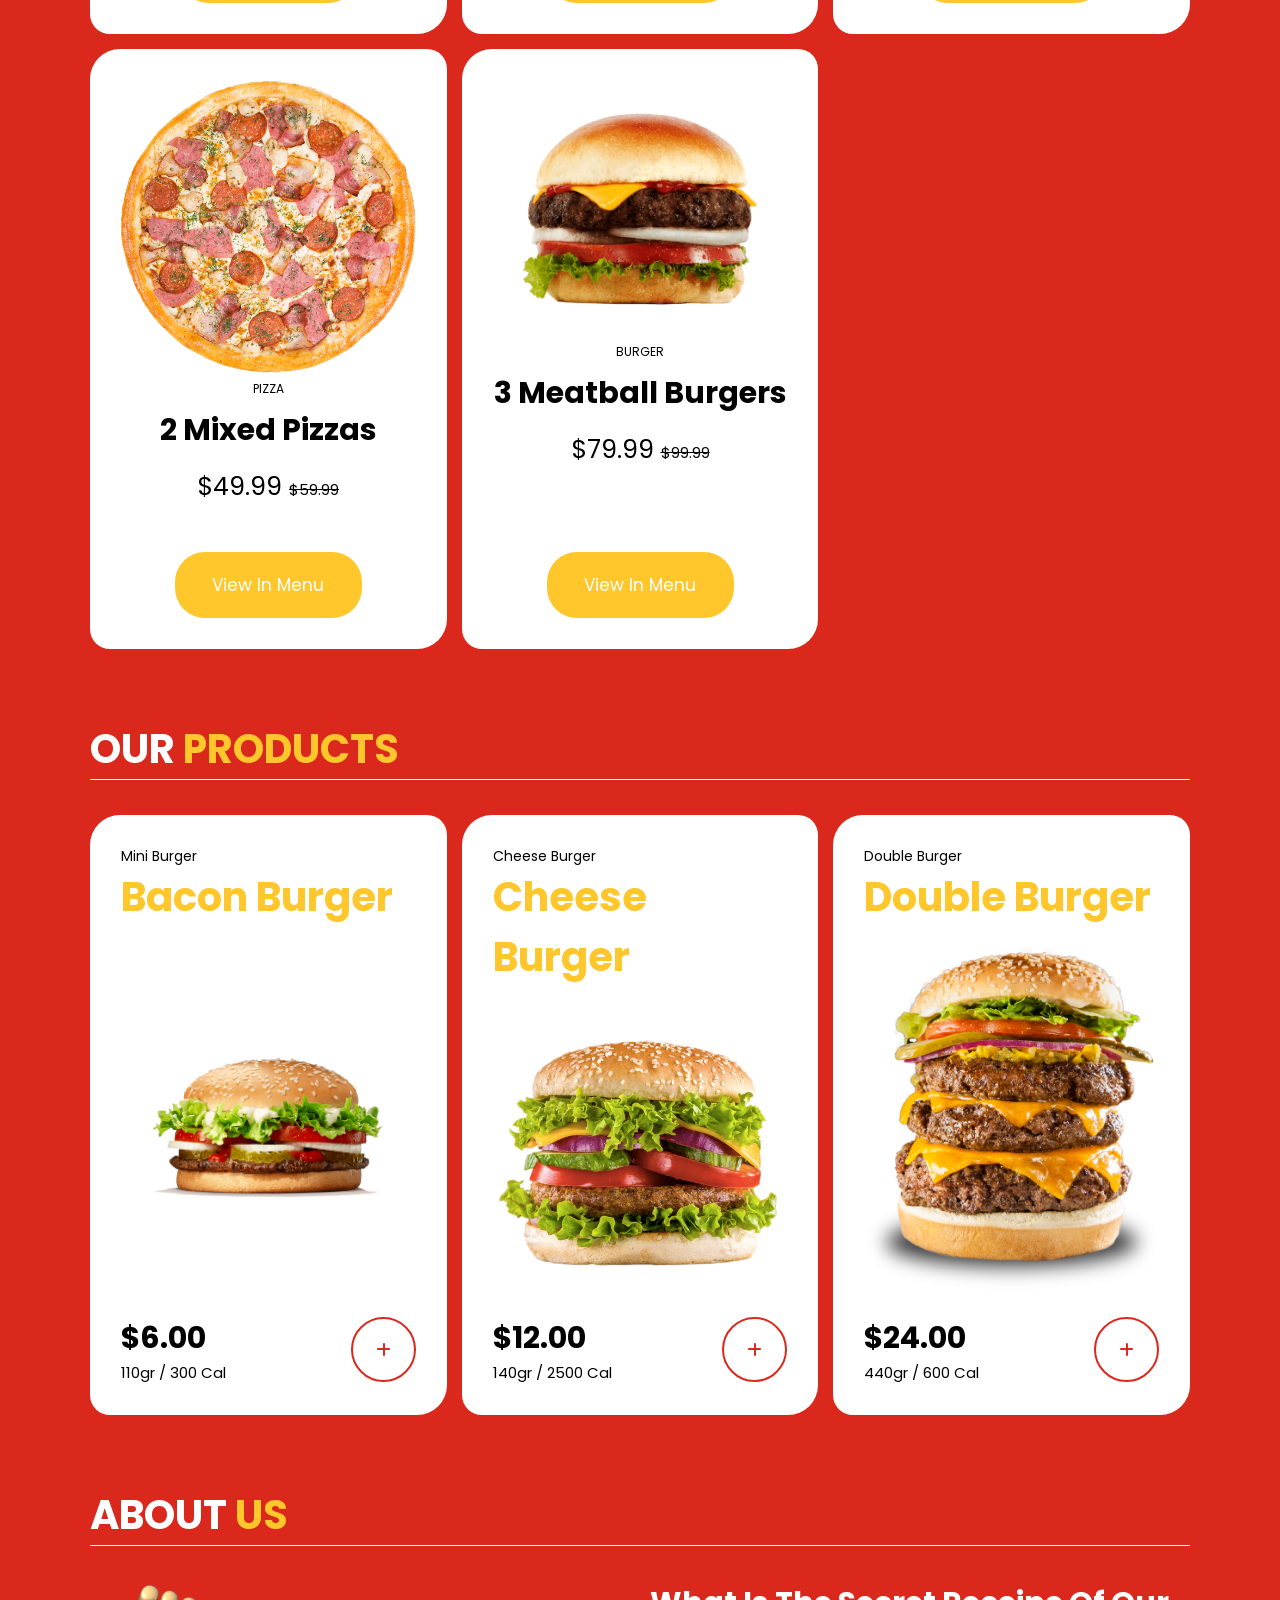
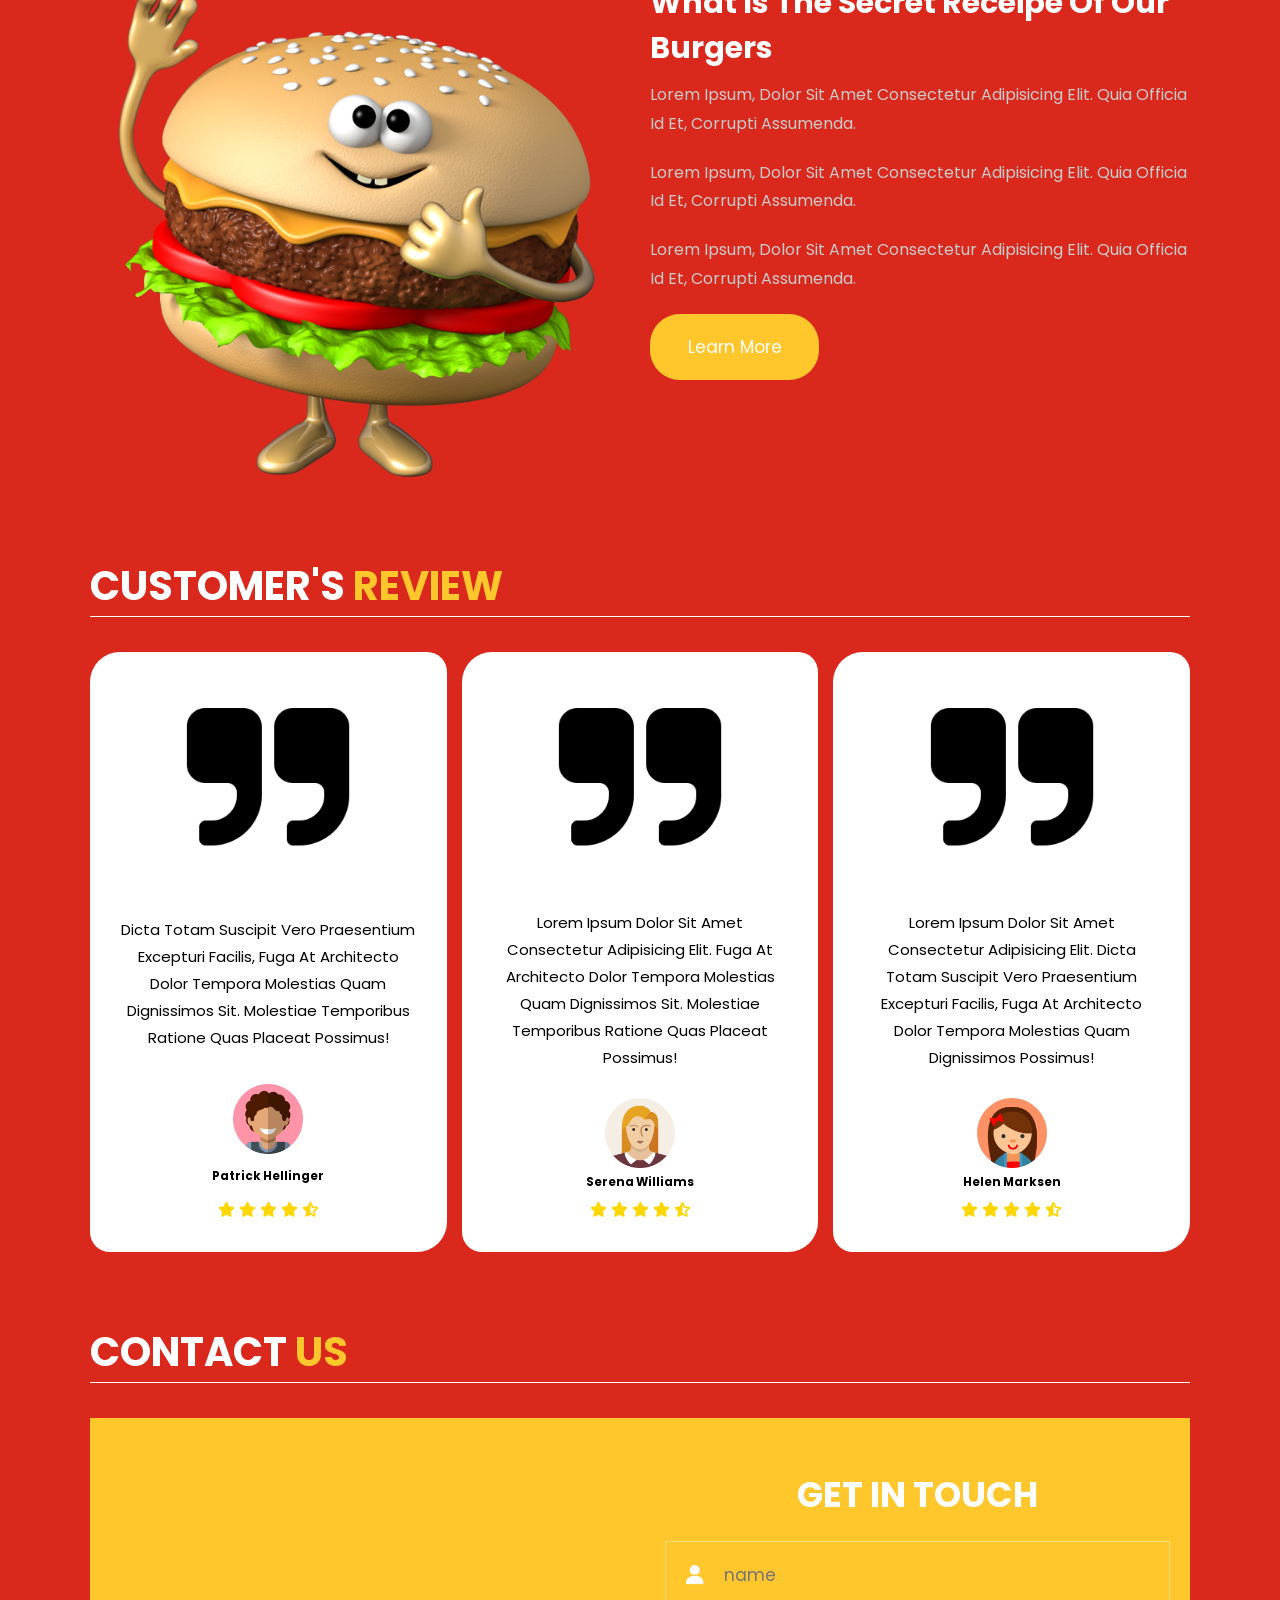
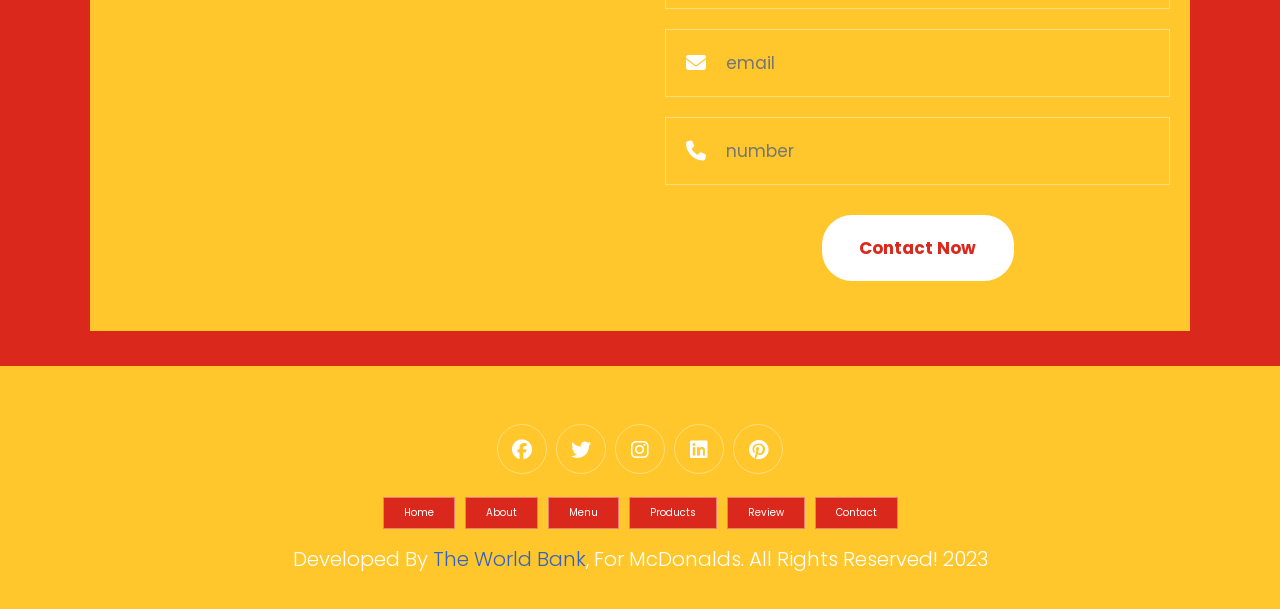
==== commit 717b8ad8: "removed search from header and pages" ====
--- a/index.html
+++ b/index.html
@@ -26,9 +26,7 @@
             <!-- <a href="./blog.html">blog</a> -->
         </nav>
         <div class="buttons">
-            <button id="search-btn">
-                <i class="fas fa-search"></i>
-            </button>
+            
             <button id="cart-btn">
                 <i class="fas fa-shopping-cart"></i>
             </button>
@@ -36,10 +34,7 @@
                 <i class="fas fa-bars"></i>
             </button>
         </div>
-        <div class="search-form">
-            <input type="text" class="search-input" id="search-box" placeholder="Search">
-            <i class="fas fa-search"></i>
-        </div>
+        
         <div class="cart-items-container">
             <div class="cart-item">
                 <i class="fas fa-times"></i>
@@ -83,7 +78,7 @@
         <div class="content">
         <h3>Fast Food Delivery</h3>
         <p>Lorem ipsum dolor sit amet consectetur adipisicing elit. Incidunt perferendis obcaecati iste voluptatum, quaerat nihil magnam numquam sint? </p>
-        <a href="menu.html" class="btn">order now</a>
+        <a href="#" class="btn">order now</a>
         </div>
     </section>
     <!---------------------------------------------HOME SECTION -->
@@ -240,7 +235,7 @@
                     <p>Lorem ipsum, dolor sit amet consectetur adipisicing elit. Quia officia id et, corrupti assumenda.</p>
                     <p>Lorem ipsum, dolor sit amet consectetur adipisicing elit. Quia officia id et, corrupti assumenda.</p>
                 </div>
-                    <a href="about.html" class="btn">Learn More</a>
+                    <a href="#" class="btn">Learn More</a>
             </div>
         </div>
     </section>
@@ -360,13 +355,13 @@
     
     <!---------------------------------------------FOOTER SECTION -->
     <section class="footer">
-        <div class="search">
-            <input type="text" class="search-input" placeholder="Search">
-            <button class="btn btn-primary">search</button>
-        </div>
+        
         <div class="share">
-            <a href="https://www.facebook.com/McDonalds" class="fab fa-facebook"></a>
-            <a href="https://www.instagram.com/mcdonalds/" class="fab fa-instagram"></a>
+            <a href="#" class="fab fa-facebook"></a>
+            <a href="#" class="fab fa-twitter"></a>
+            <a href="#" class="fab fa-instagram"></a>
+            <a href="#" class="fab fa-linkedin"></a>
+            <a href="#" class="fab fa-pinterest"></a>
         </div>
         <div class="links">
             <a href="#home">home</a>
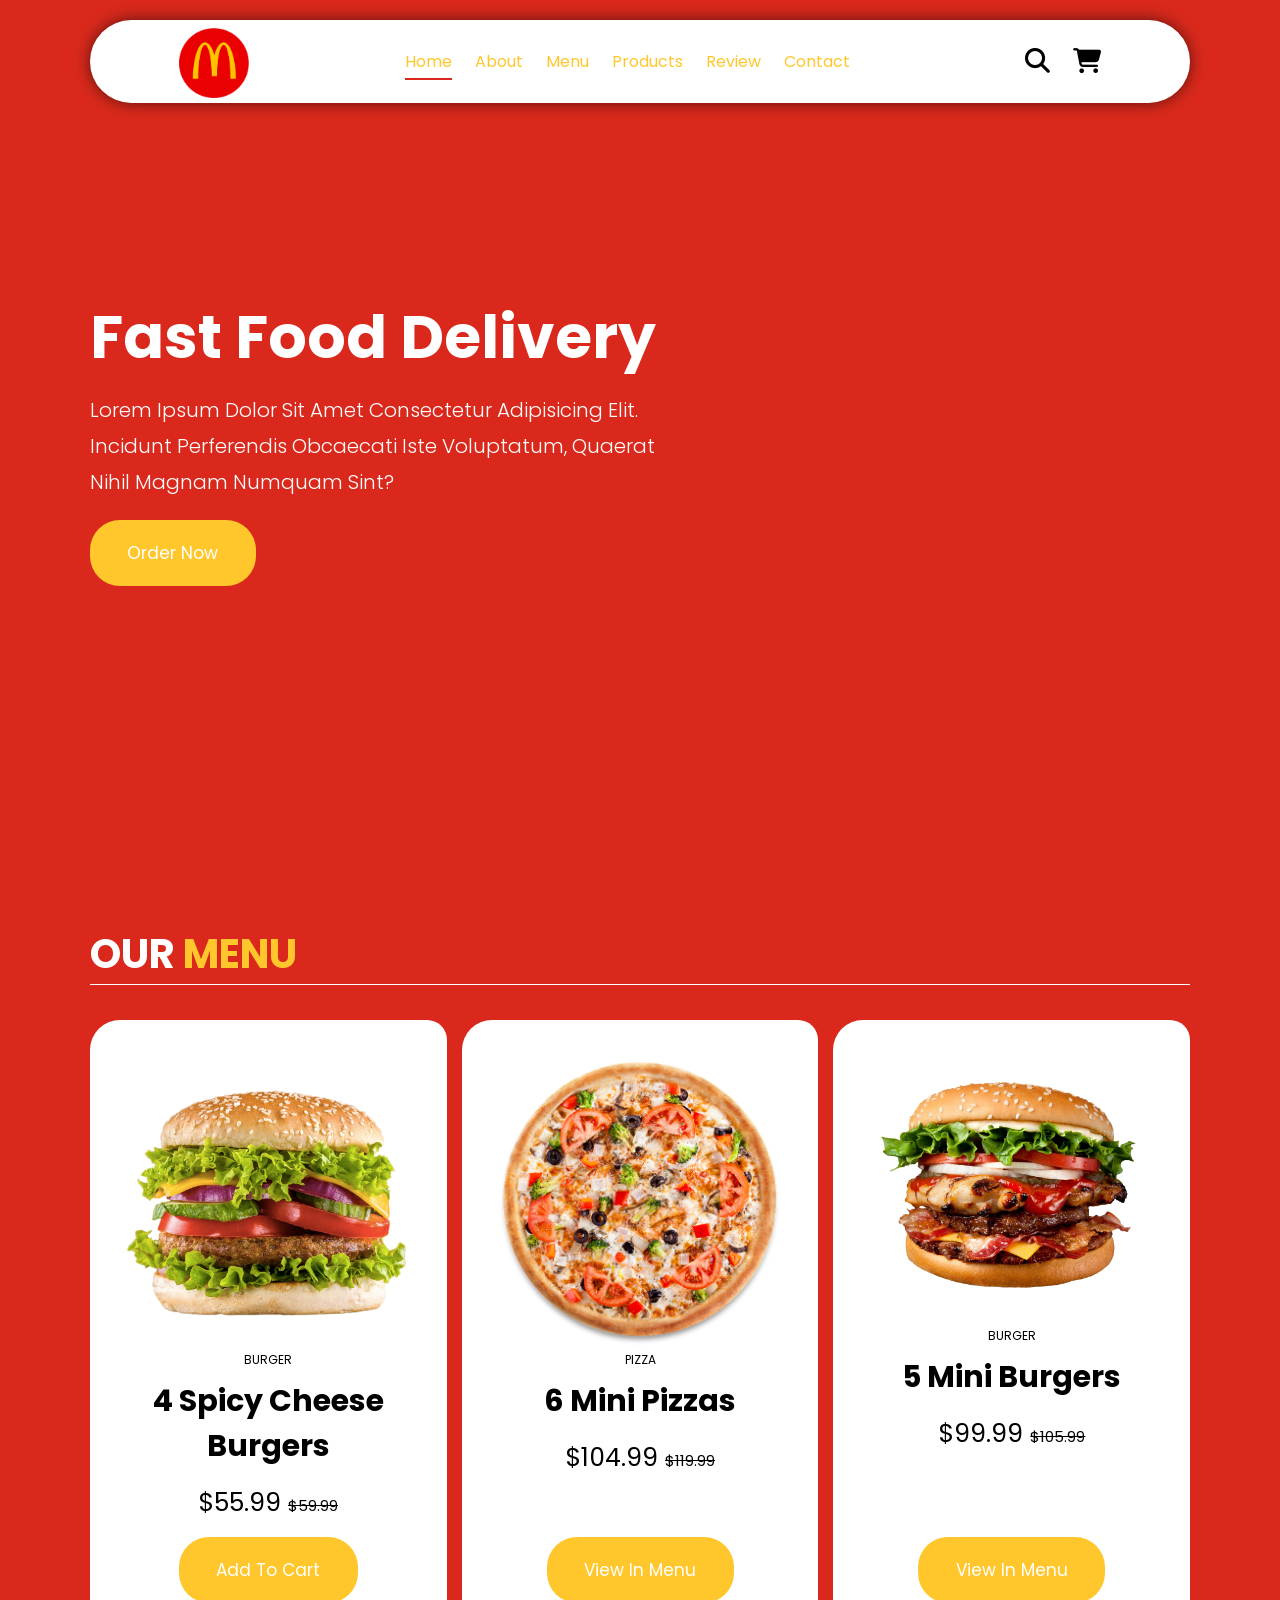
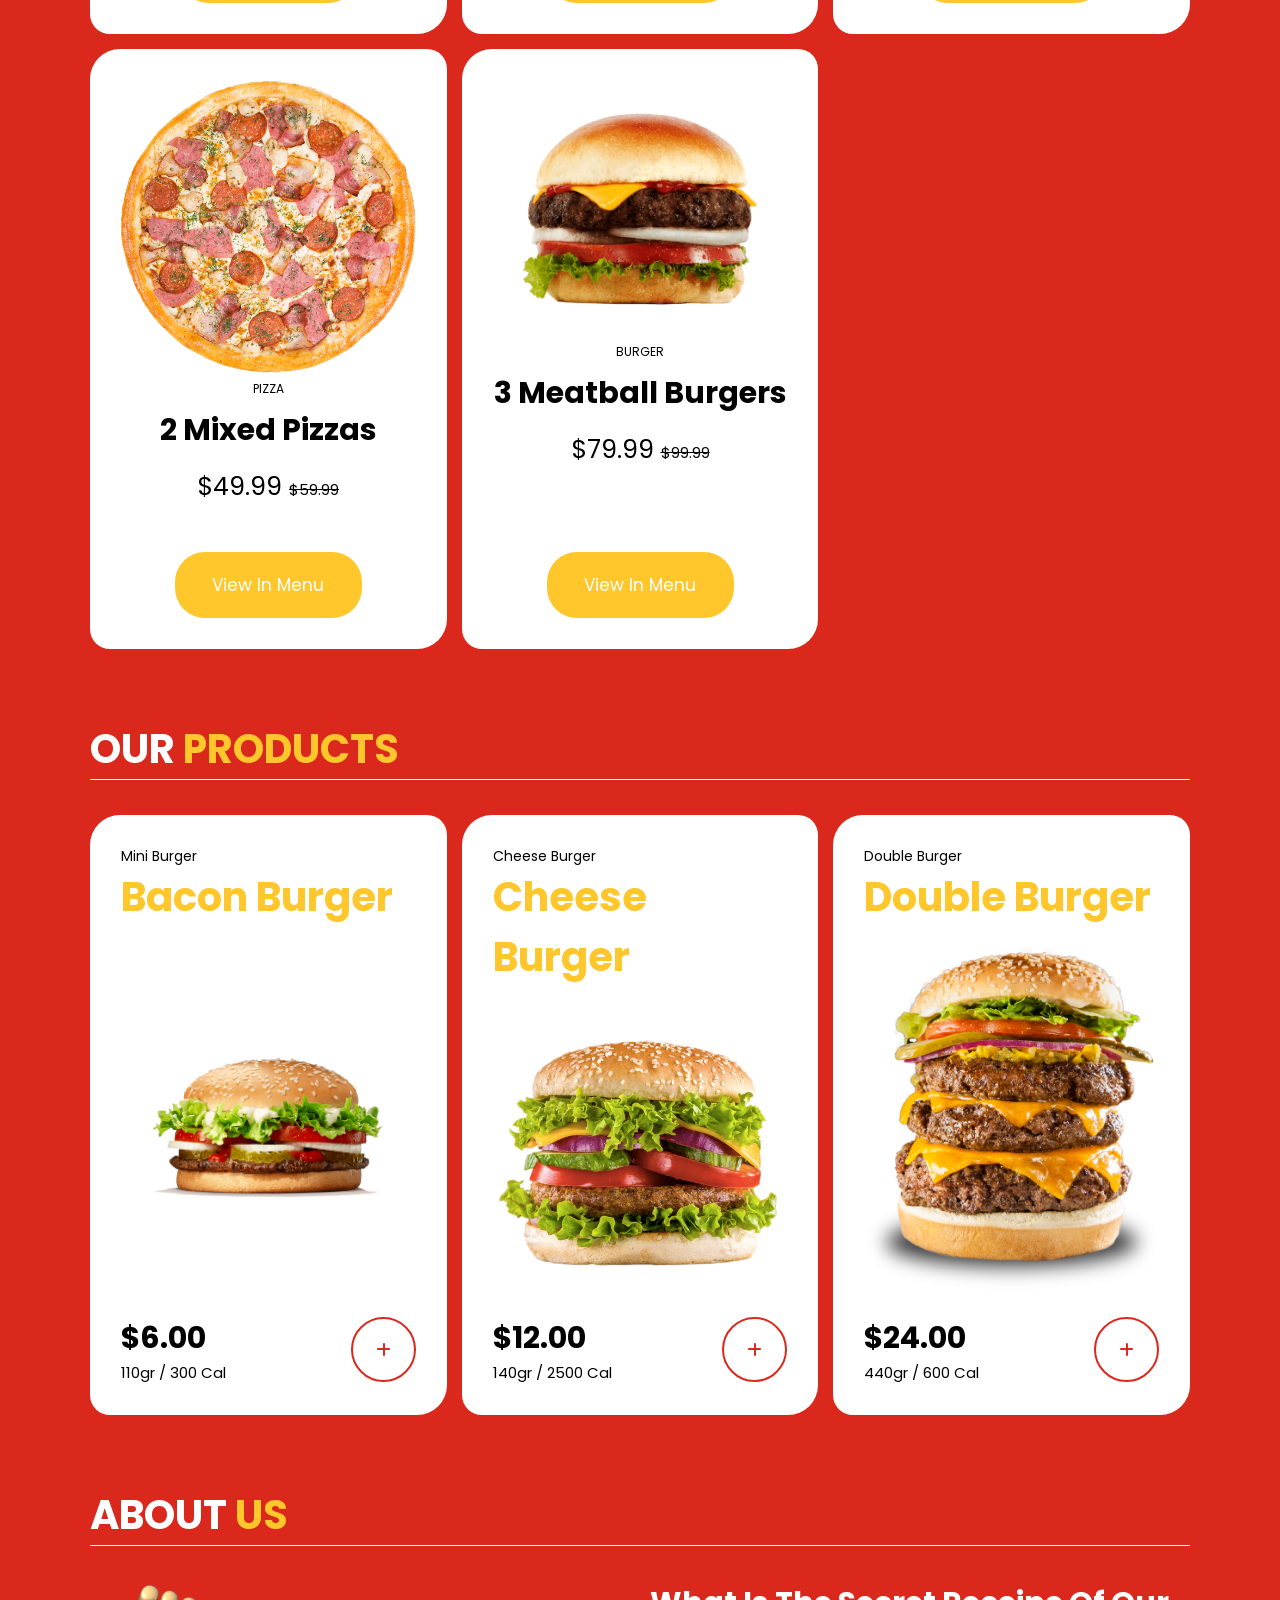
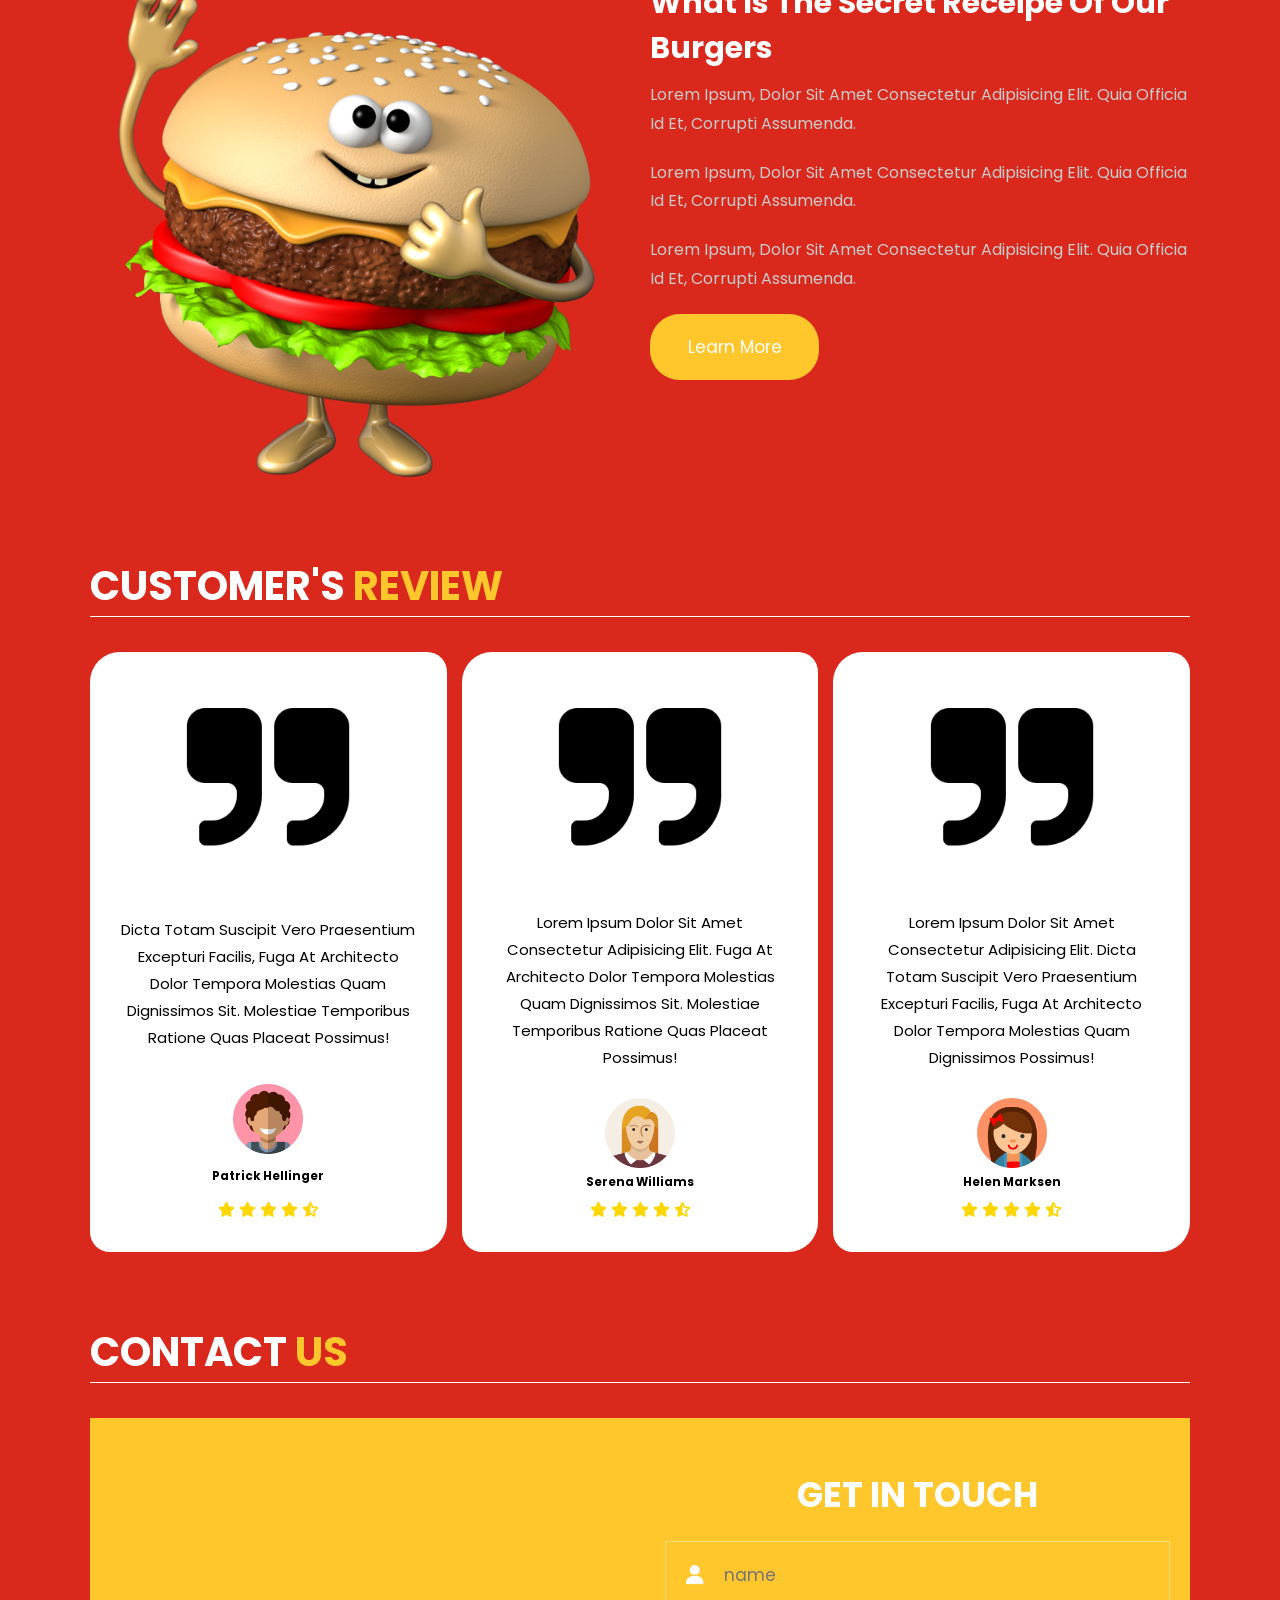
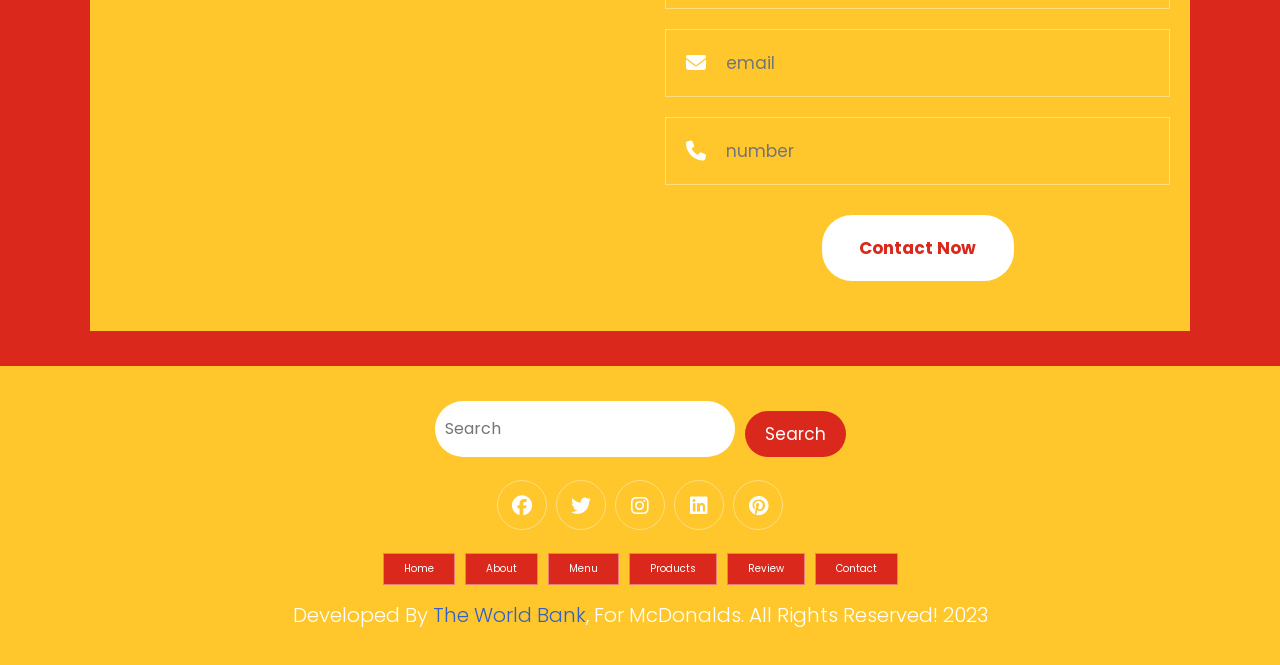
==== commit a075d776: "ADD-5: Founded the HQ location and updated maps to index and contact file" ====
--- a/index.html
+++ b/index.html
@@ -26,7 +26,9 @@
             <!-- <a href="./blog.html">blog</a> -->
         </nav>
         <div class="buttons">
-            
+            <button id="search-btn">
+                <i class="fas fa-search"></i>
+            </button>
             <button id="cart-btn">
                 <i class="fas fa-shopping-cart"></i>
             </button>
@@ -34,7 +36,10 @@
                 <i class="fas fa-bars"></i>
             </button>
         </div>
-        
+        <div class="search-form">
+            <input type="text" class="search-input" id="search-box" placeholder="Search">
+            <i class="fas fa-search"></i>
+        </div>
         <div class="cart-items-container">
             <div class="cart-item">
                 <i class="fas fa-times"></i>
@@ -291,7 +296,7 @@
     <section class="contact" id="contact">
         <h1 class="heading">contact <span>us</span> </h1>
         <div class="row">
-            <iframe class="map" src="https://www.google.com/maps/embed?pb=!1m18!1m12!1m3!1d983.3235940970079!2d8.540719273659763!3d47.3713194174677!2m3!1f0!2f0!3f0!3m2!1i1024!2i768!4f13.1!3m3!1m2!1s0x47900a00aa1e1d17%3A0x278f576acdd580f5!2sStorchen%20Z%C3%BCrich%20-%20Lifestyle%20Boutique%20Hotel!5e0!3m2!1sde!2sch!4v1658505945506!5m2!1sde!2sch" allowfullscreen="" loading="lazy" referrerpolicy="no-referrer-when-downgrade"></iframe>
+            <iframe class="map" src="https://www.google.com/maps/embed?pb=!1m18!1m12!1m3!1d5940.8709921314385!2d-87.65324629999999!3d41.88349040000001!2m3!1f0!2f0!3f0!3m2!1i1024!2i768!4f13.1!3m3!1m2!1s0x880e2d30ceff07f1%3A0x98893d0c2dcccaf2!2sMcDonald&#39;s%20-%20Corporate%20Office!5e0!3m2!1sen!2s!4v1774872754910!5m2!1sen!2s" width="600" height="450" style="border:0;" allowfullscreen="" loading="lazy" referrerpolicy="no-referrer-when-downgrade"></iframe>
             <form>
                 <h3>get in touch</h3>
                 <div class="inputBox">
@@ -355,7 +360,10 @@
     
     <!---------------------------------------------FOOTER SECTION -->
     <section class="footer">
-        
+        <div class="search">
+            <input type="text" class="search-input" placeholder="Search">
+            <button class="btn btn-primary">search</button>
+        </div>
         <div class="share">
             <a href="#" class="fab fa-facebook"></a>
             <a href="#" class="fab fa-twitter"></a>
--- a/style.css
+++ b/style.css
@@ -102,7 +102,7 @@
 ::-webkit-scrollbar{
     height: 0.5rem;
     width: 1rem;
-    background-color: rgb(7, 126, 182);
+    background-color: var(--main-color);
 }
 
 ::-webkit-scrollbar-track{
@@ -111,11 +111,11 @@
 
 ::-webkit-scrollbar-thumb{
     border-radius: 3rem;
-    background-color: greenyellow;
+    background-color: --black-color;
 }
 
 ::-webkit-scrollbar-thumb:hover{
-    background-color: rgb(211, 255, 144);
+    background-color: rgb(255, 249, 144);
 }
 
 /* ------------------------------------------HEADER SECTION */
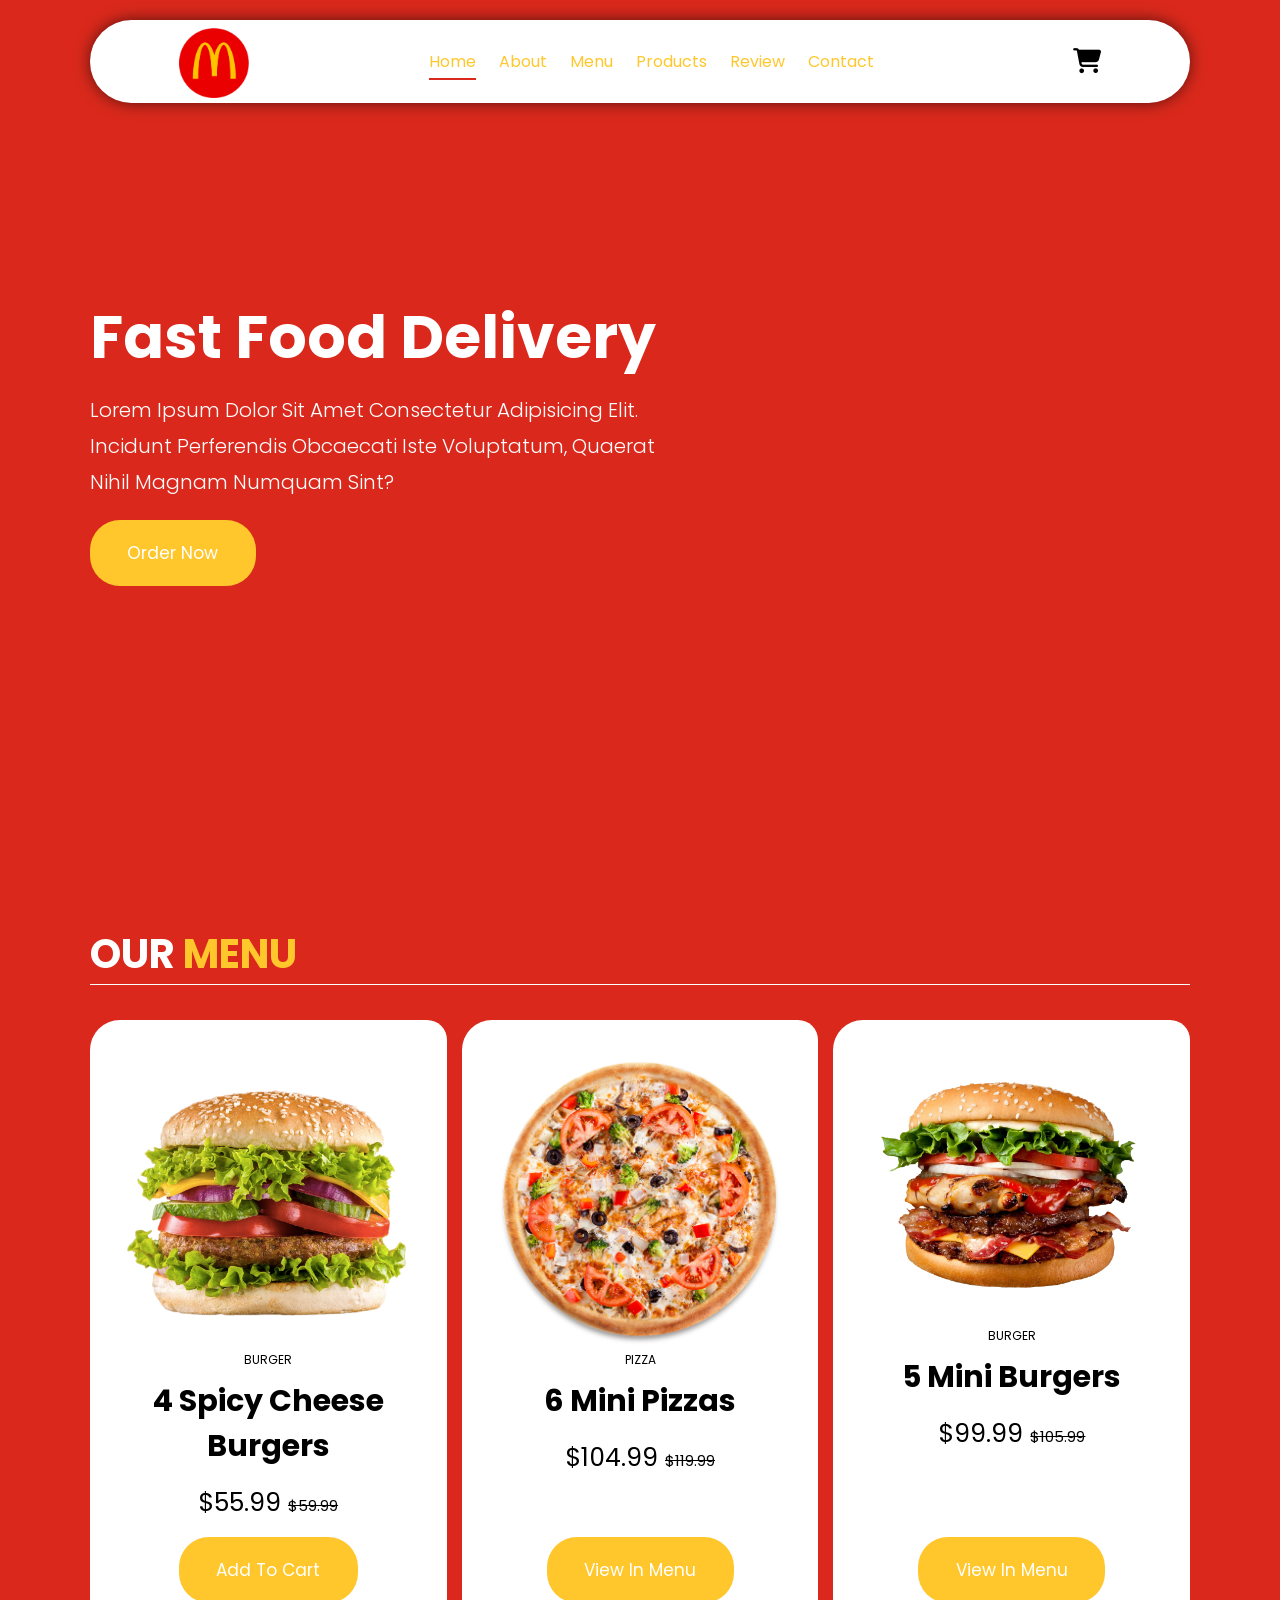
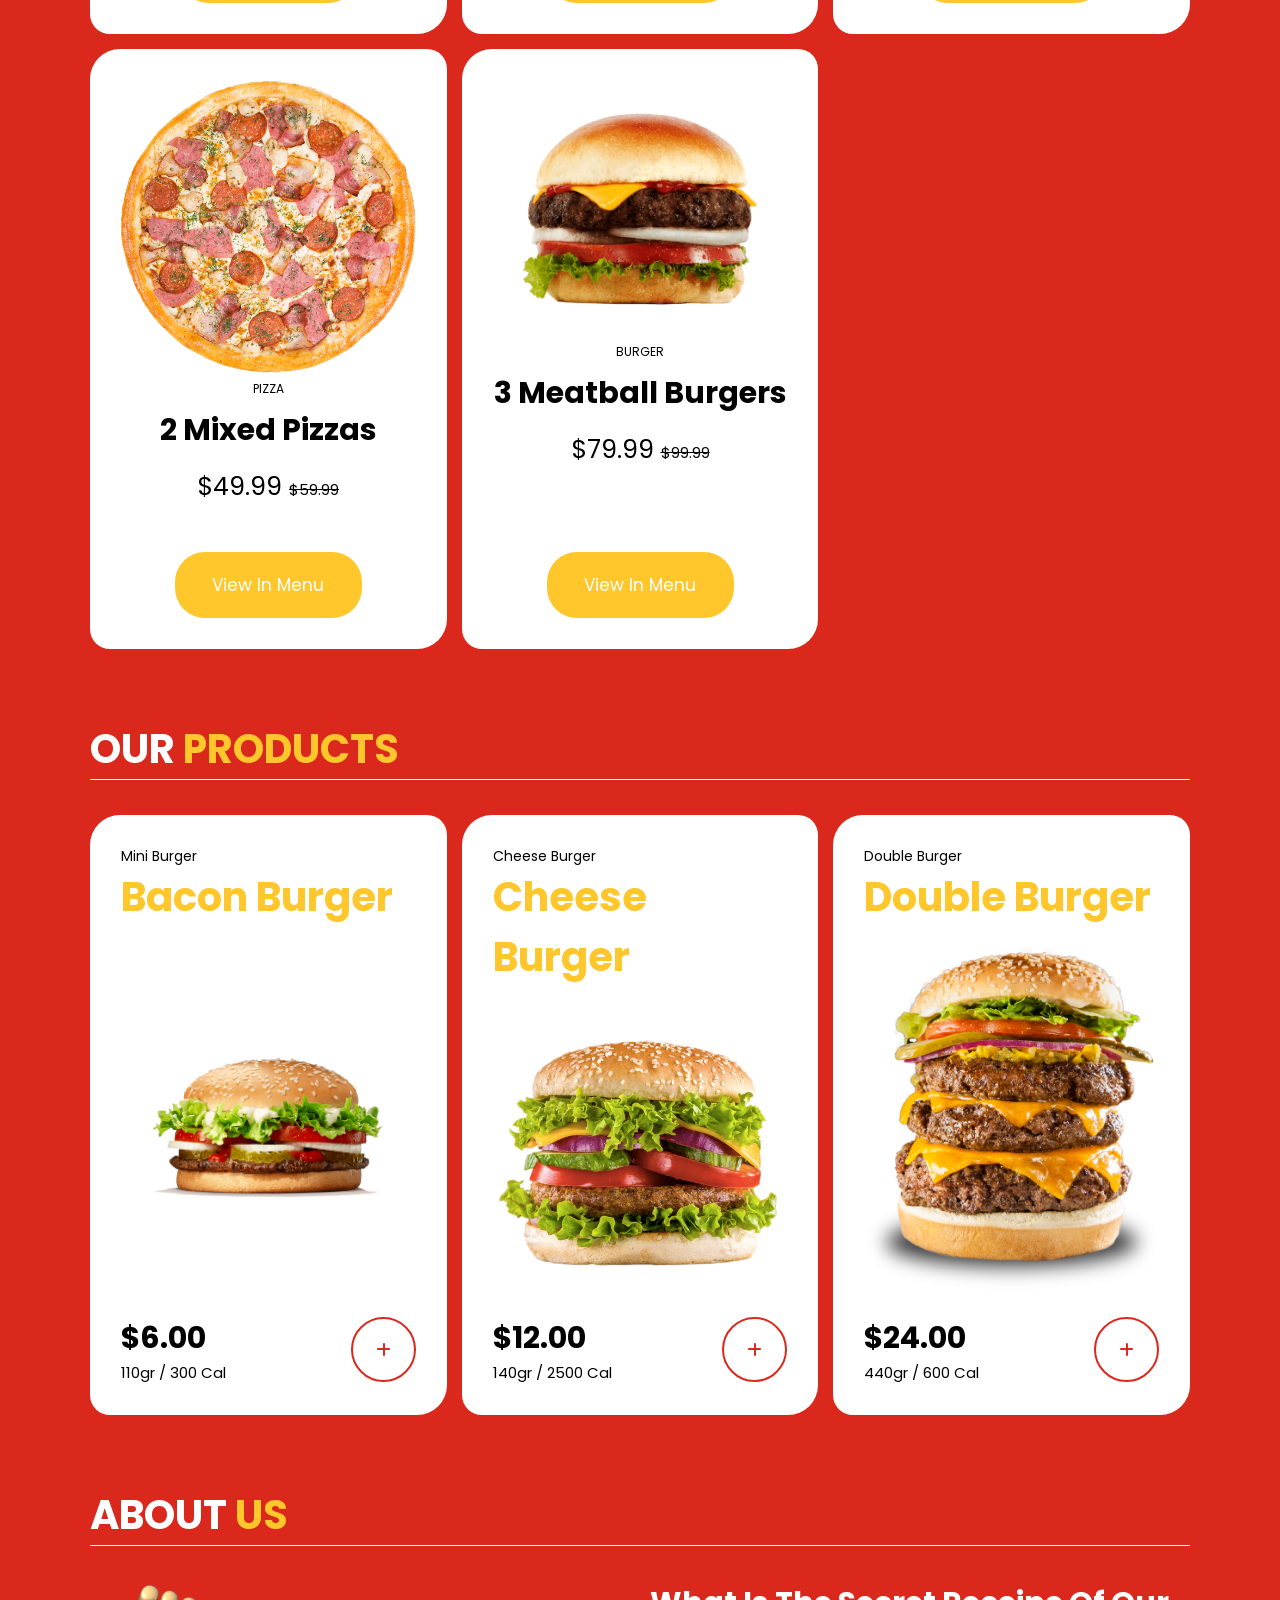
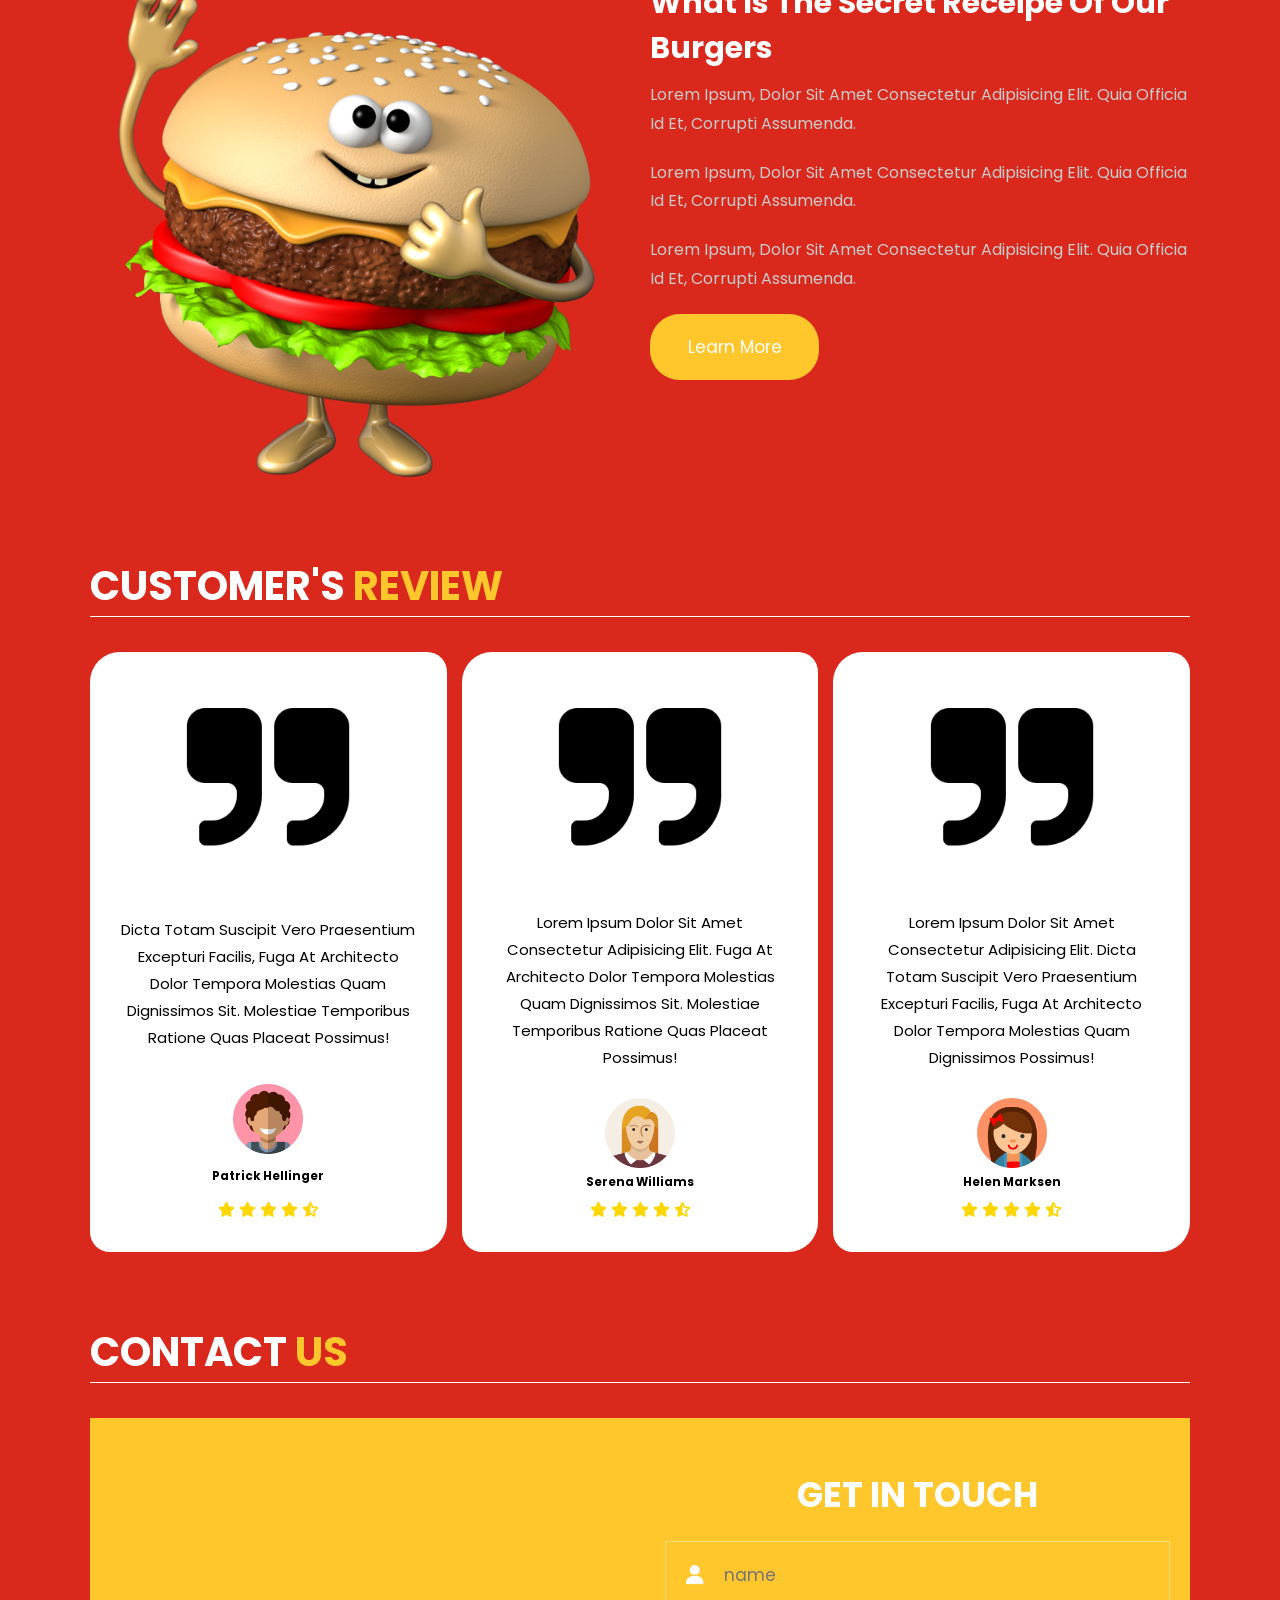
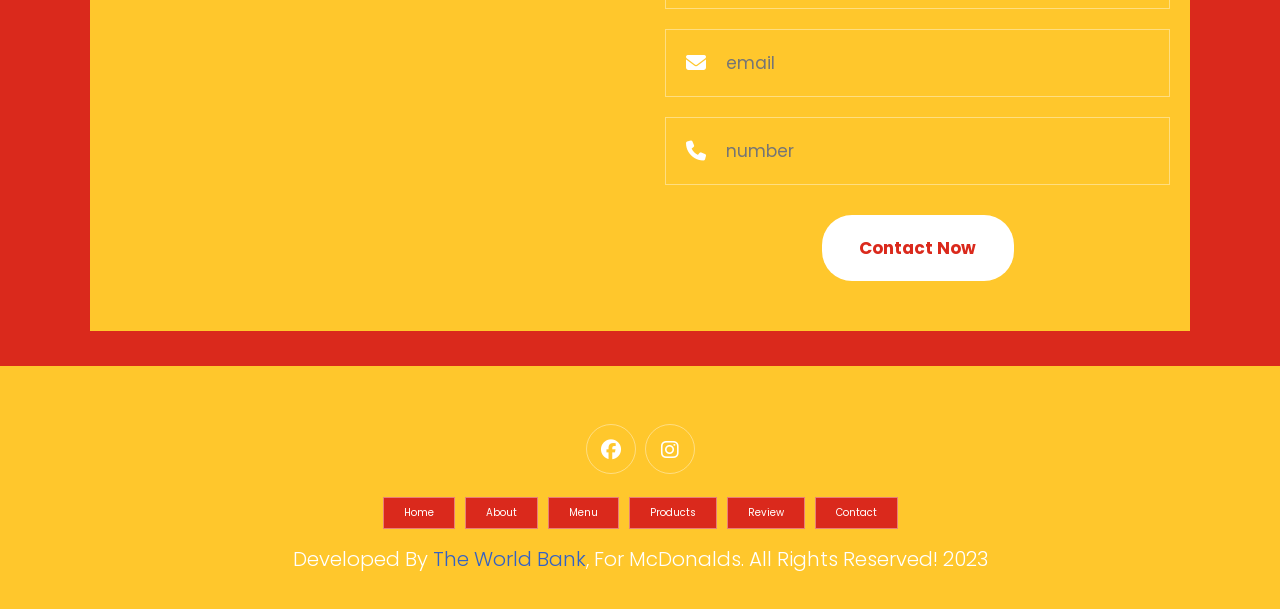
==== commit f161e7b0: "Merge branch 'main' into APP-7/removeSearch" ====
--- a/index.html
+++ b/index.html
@@ -26,9 +26,7 @@
             <!-- <a href="./blog.html">blog</a> -->
         </nav>
         <div class="buttons">
-            <button id="search-btn">
-                <i class="fas fa-search"></i>
-            </button>
+            
             <button id="cart-btn">
                 <i class="fas fa-shopping-cart"></i>
             </button>
@@ -36,10 +34,7 @@
                 <i class="fas fa-bars"></i>
             </button>
         </div>
-        <div class="search-form">
-            <input type="text" class="search-input" id="search-box" placeholder="Search">
-            <i class="fas fa-search"></i>
-        </div>
+        
         <div class="cart-items-container">
             <div class="cart-item">
                 <i class="fas fa-times"></i>
@@ -83,7 +78,7 @@
         <div class="content">
         <h3>Fast Food Delivery</h3>
         <p>Lorem ipsum dolor sit amet consectetur adipisicing elit. Incidunt perferendis obcaecati iste voluptatum, quaerat nihil magnam numquam sint? </p>
-        <a href="#" class="btn">order now</a>
+        <a href="menu.html" class="btn">order now</a>
         </div>
     </section>
     <!---------------------------------------------HOME SECTION -->
@@ -240,7 +235,7 @@
                     <p>Lorem ipsum, dolor sit amet consectetur adipisicing elit. Quia officia id et, corrupti assumenda.</p>
                     <p>Lorem ipsum, dolor sit amet consectetur adipisicing elit. Quia officia id et, corrupti assumenda.</p>
                 </div>
-                    <a href="#" class="btn">Learn More</a>
+                    <a href="about.html" class="btn">Learn More</a>
             </div>
         </div>
     </section>
@@ -296,7 +291,7 @@
     <section class="contact" id="contact">
         <h1 class="heading">contact <span>us</span> </h1>
         <div class="row">
-            <iframe class="map" src="https://www.google.com/maps/embed?pb=!1m18!1m12!1m3!1d5940.8709921314385!2d-87.65324629999999!3d41.88349040000001!2m3!1f0!2f0!3f0!3m2!1i1024!2i768!4f13.1!3m3!1m2!1s0x880e2d30ceff07f1%3A0x98893d0c2dcccaf2!2sMcDonald&#39;s%20-%20Corporate%20Office!5e0!3m2!1sen!2s!4v1774872754910!5m2!1sen!2s" width="600" height="450" style="border:0;" allowfullscreen="" loading="lazy" referrerpolicy="no-referrer-when-downgrade"></iframe>
+            <iframe class="map" src="https://www.google.com/maps/embed?pb=!1m18!1m12!1m3!1d983.3235940970079!2d8.540719273659763!3d47.3713194174677!2m3!1f0!2f0!3f0!3m2!1i1024!2i768!4f13.1!3m3!1m2!1s0x47900a00aa1e1d17%3A0x278f576acdd580f5!2sStorchen%20Z%C3%BCrich%20-%20Lifestyle%20Boutique%20Hotel!5e0!3m2!1sde!2sch!4v1658505945506!5m2!1sde!2sch" allowfullscreen="" loading="lazy" referrerpolicy="no-referrer-when-downgrade"></iframe>
             <form>
                 <h3>get in touch</h3>
                 <div class="inputBox">
@@ -360,16 +355,10 @@
     
     <!---------------------------------------------FOOTER SECTION -->
     <section class="footer">
-        <div class="search">
-            <input type="text" class="search-input" placeholder="Search">
-            <button class="btn btn-primary">search</button>
-        </div>
+        
         <div class="share">
-            <a href="#" class="fab fa-facebook"></a>
-            <a href="#" class="fab fa-twitter"></a>
-            <a href="#" class="fab fa-instagram"></a>
-            <a href="#" class="fab fa-linkedin"></a>
-            <a href="#" class="fab fa-pinterest"></a>
+            <a href="https://www.facebook.com/McDonalds" class="fab fa-facebook"></a>
+            <a href="https://www.instagram.com/mcdonalds/" class="fab fa-instagram"></a>
         </div>
         <div class="links">
             <a href="#home">home</a>
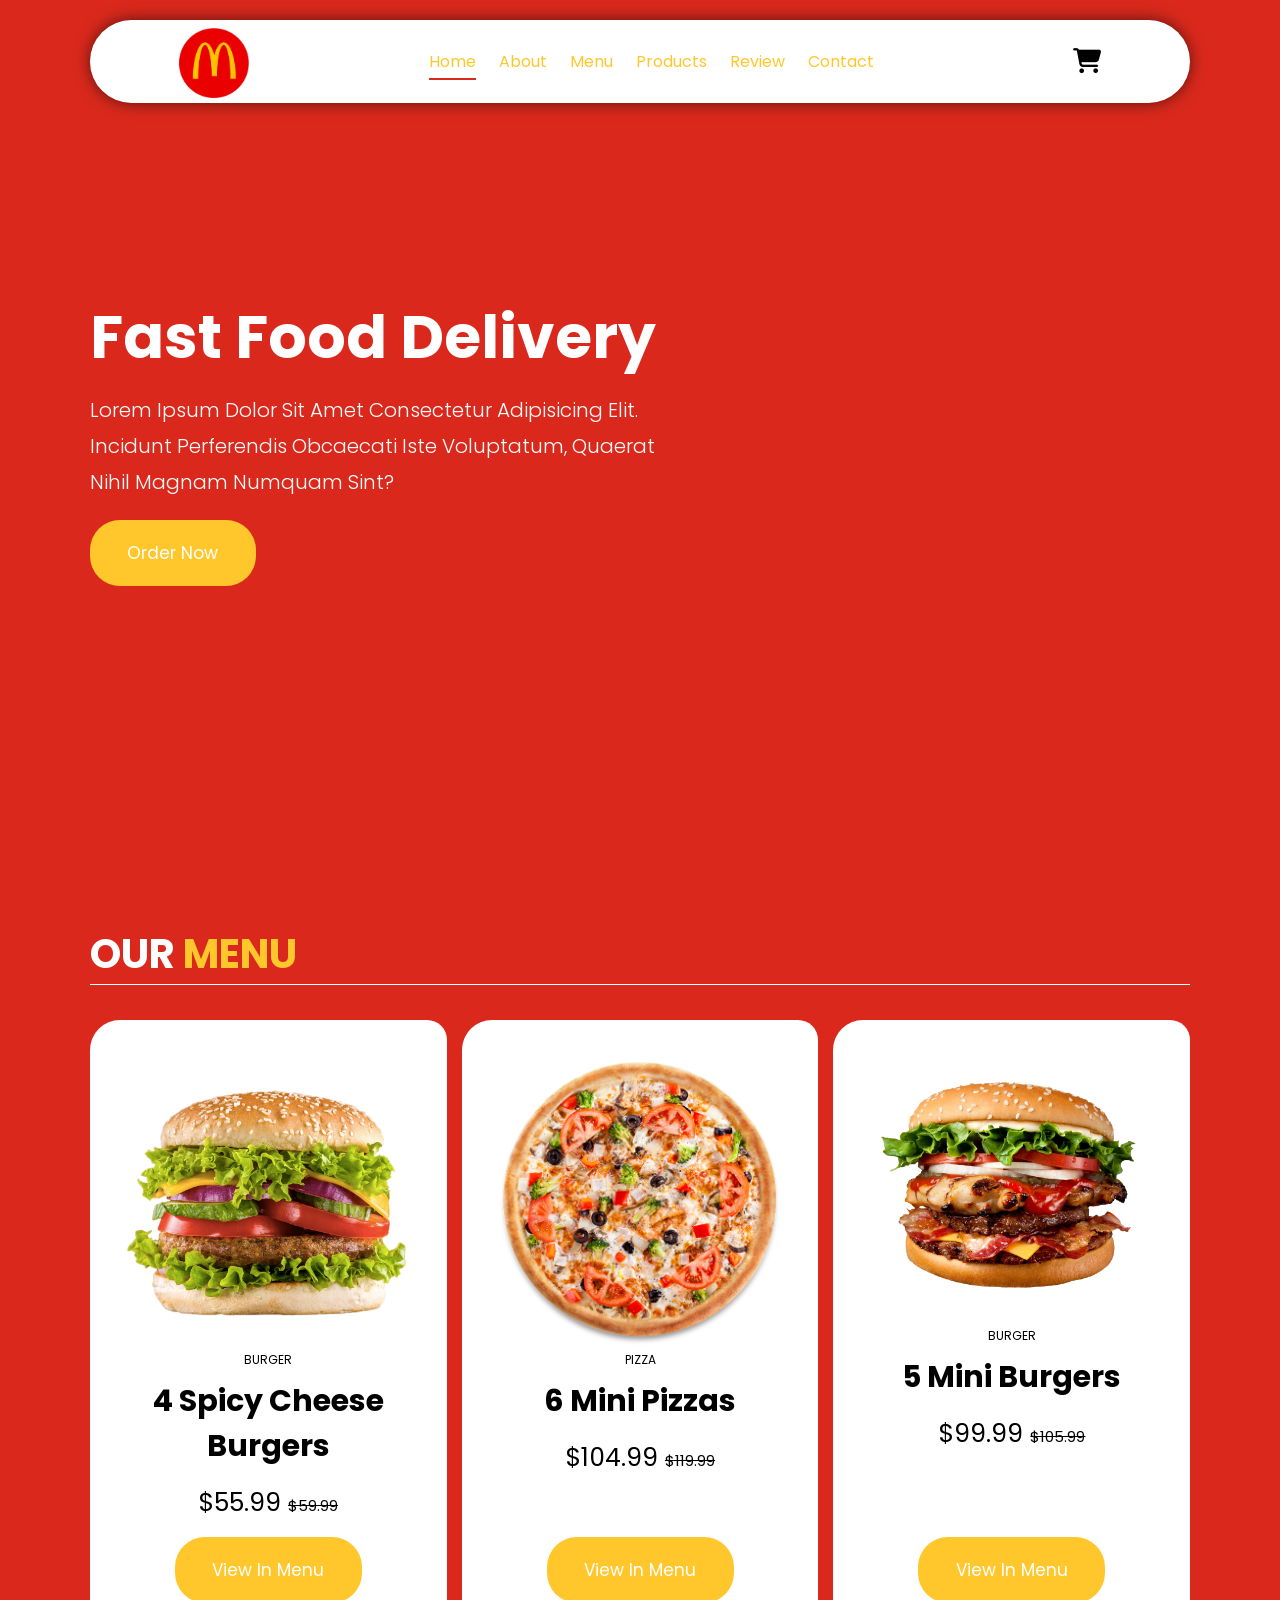
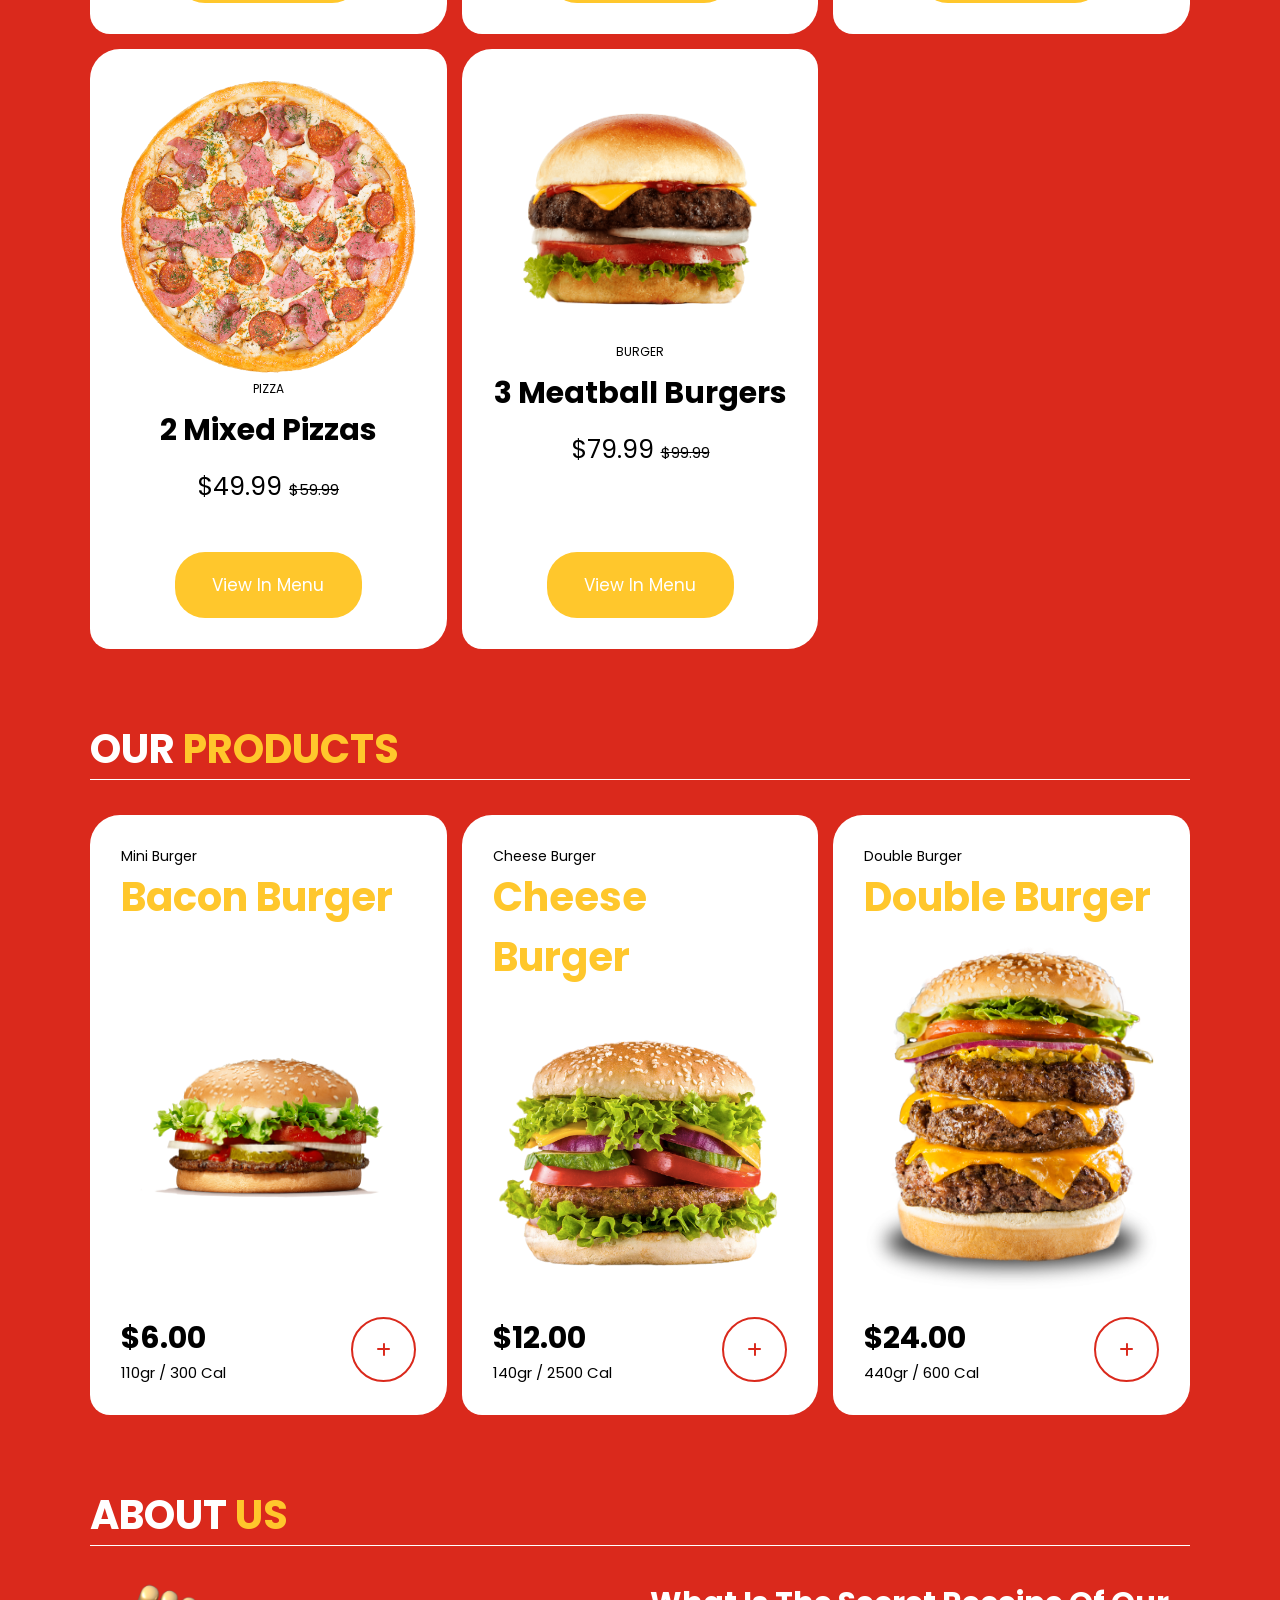
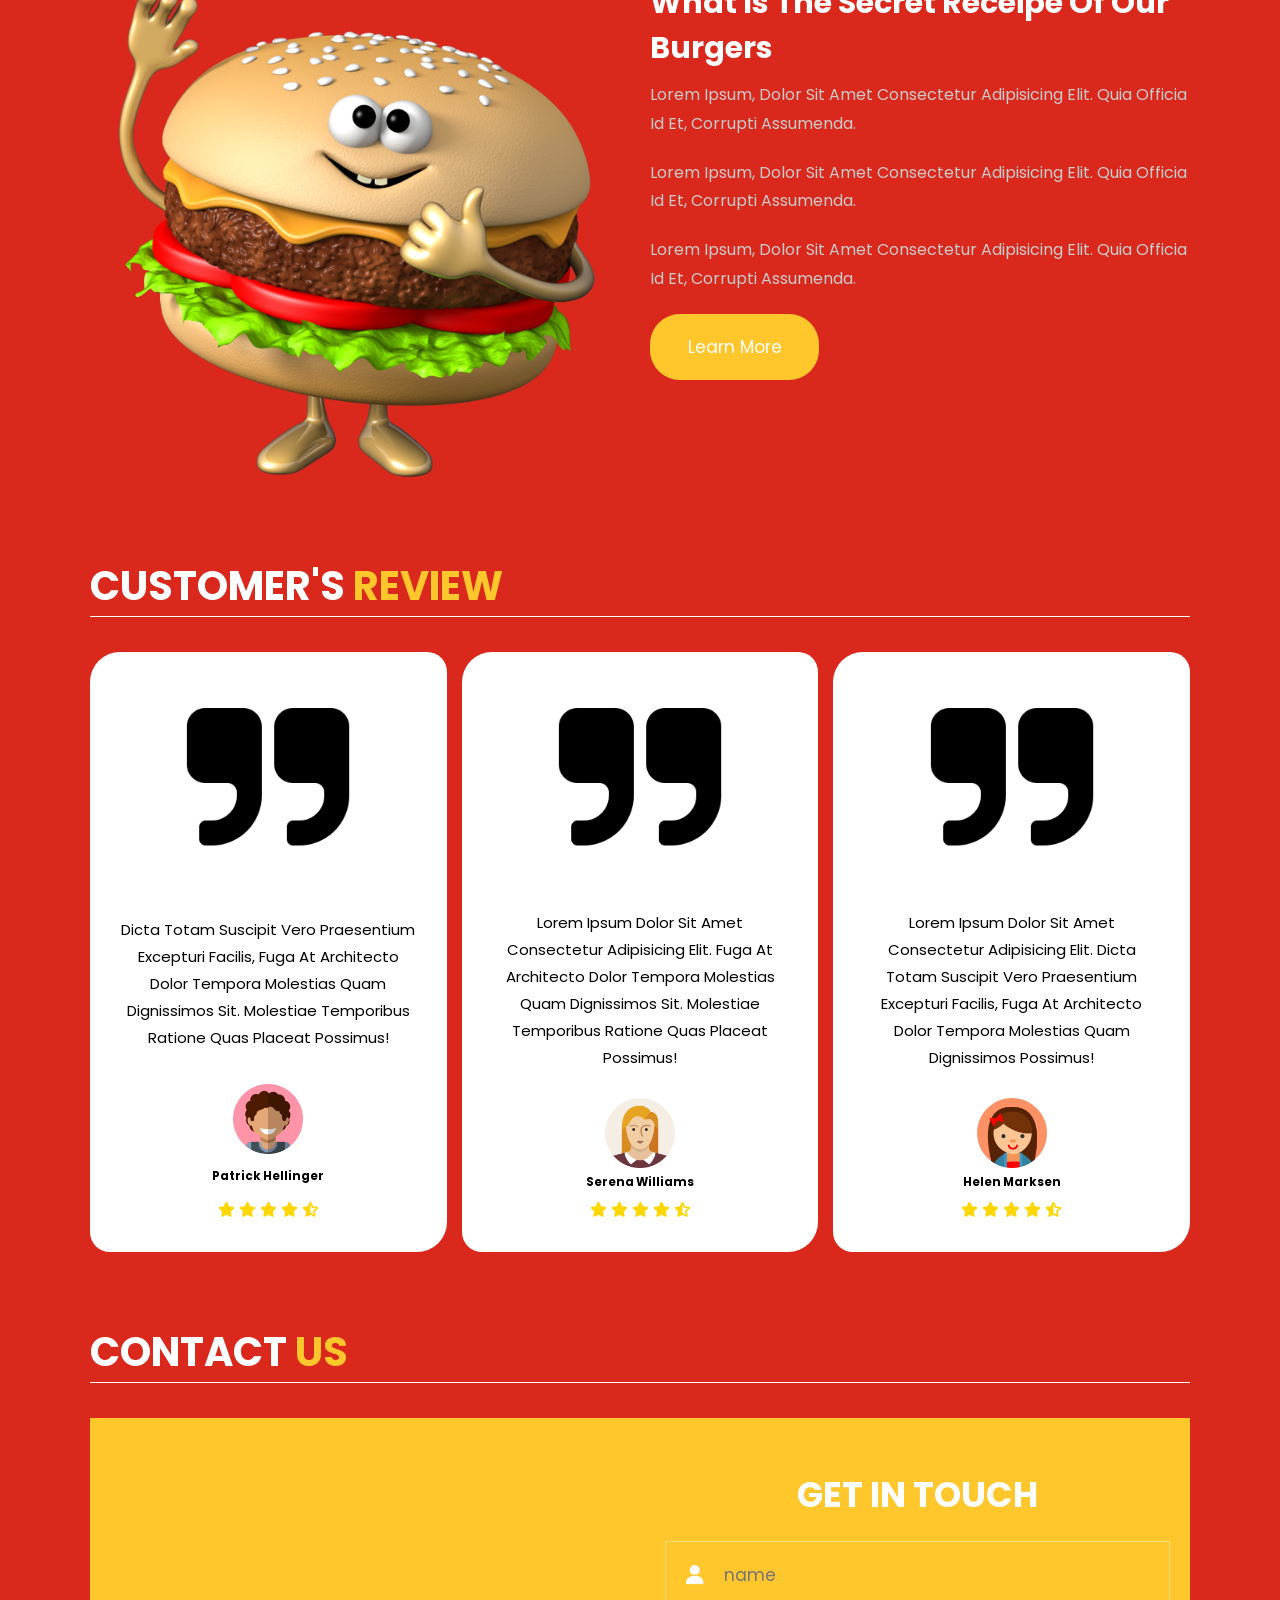
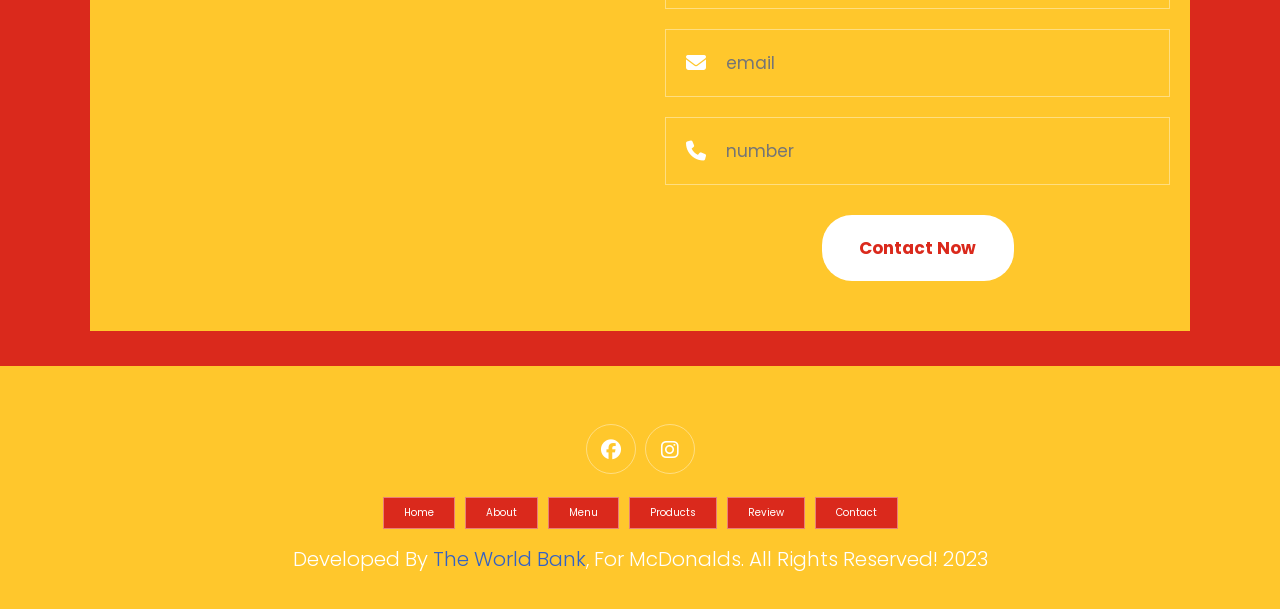
==== commit c566661e: "APP-6: Update remaining button text to View In Menu" ====
--- a/index.html
+++ b/index.html
@@ -97,7 +97,7 @@
                     <div class="price">$55.99 <span>$59.99</span></div>
                 </div>
                 <div class="box-bottom">
-                    <a href="#" class="btn">add to cart</a>
+                    <a href="#" class="btn">View In Menu</a>
                 </div>
             </div>
             <div class="box">
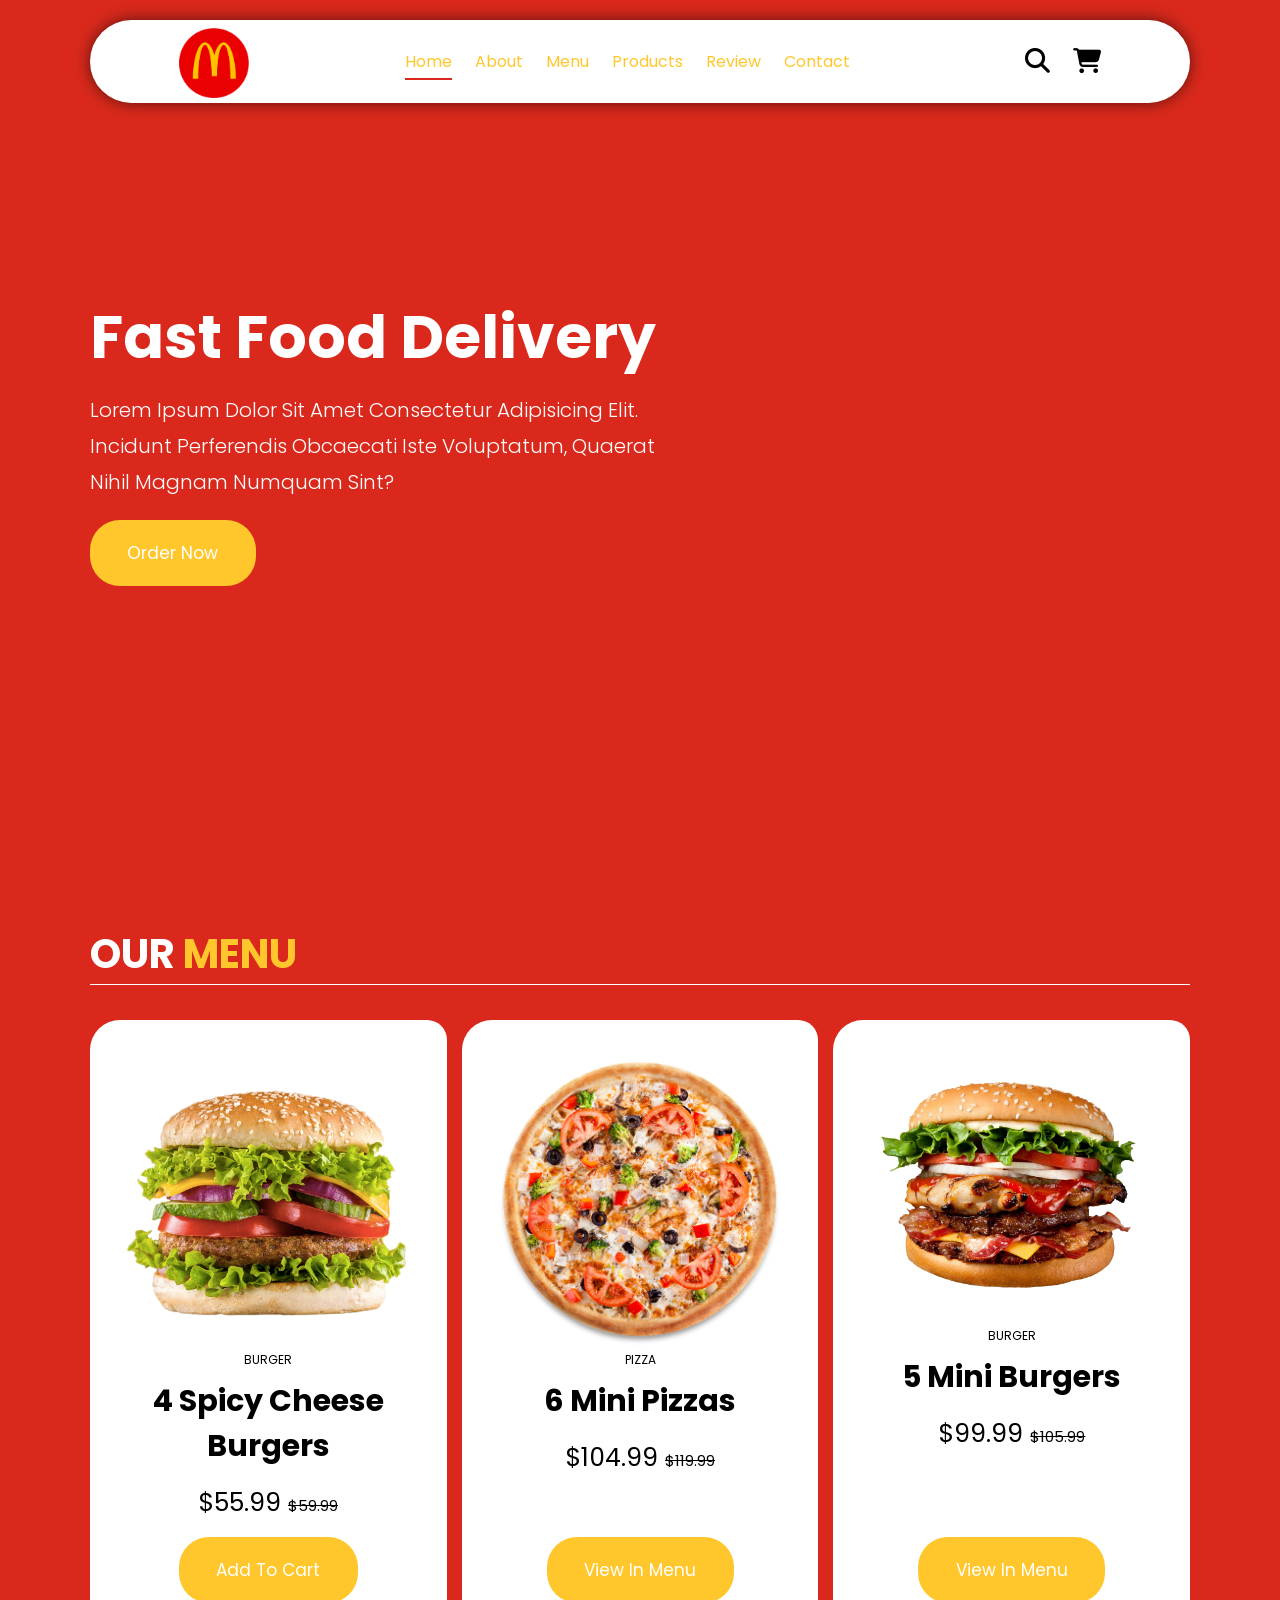
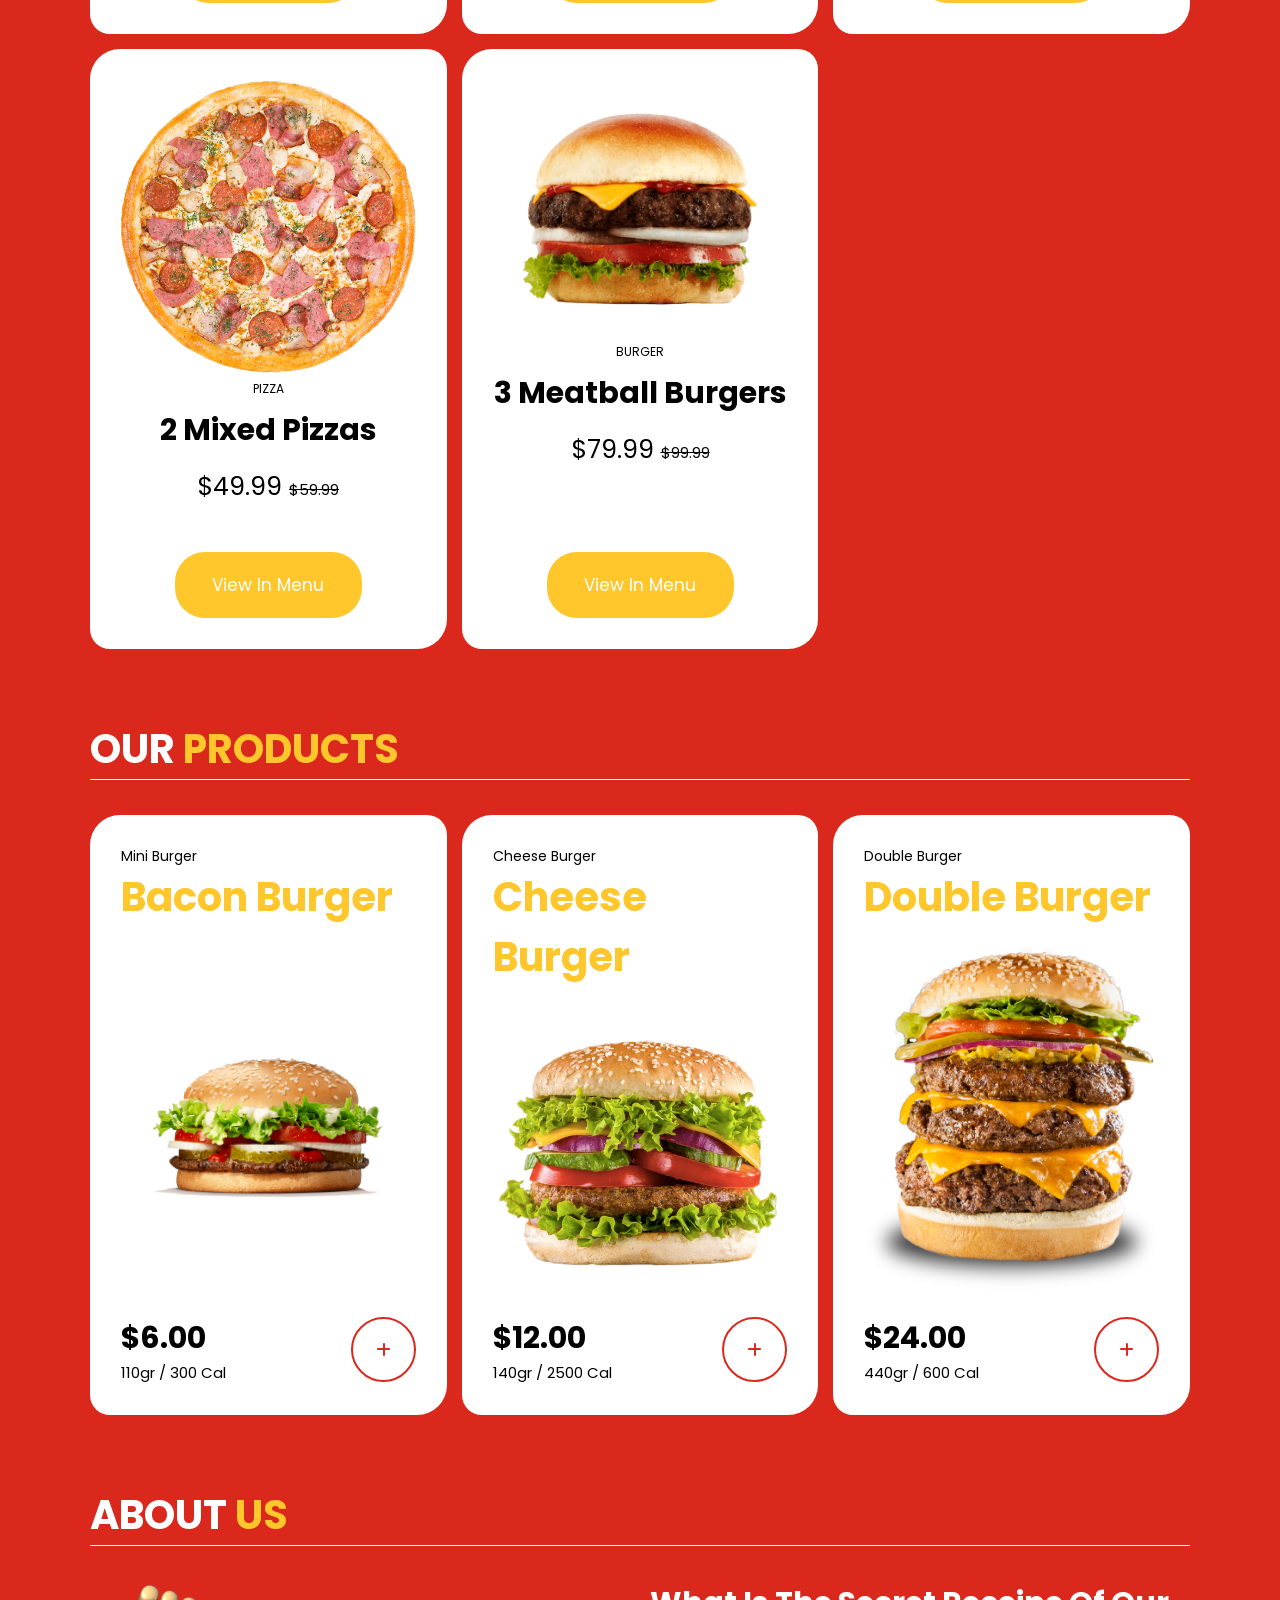
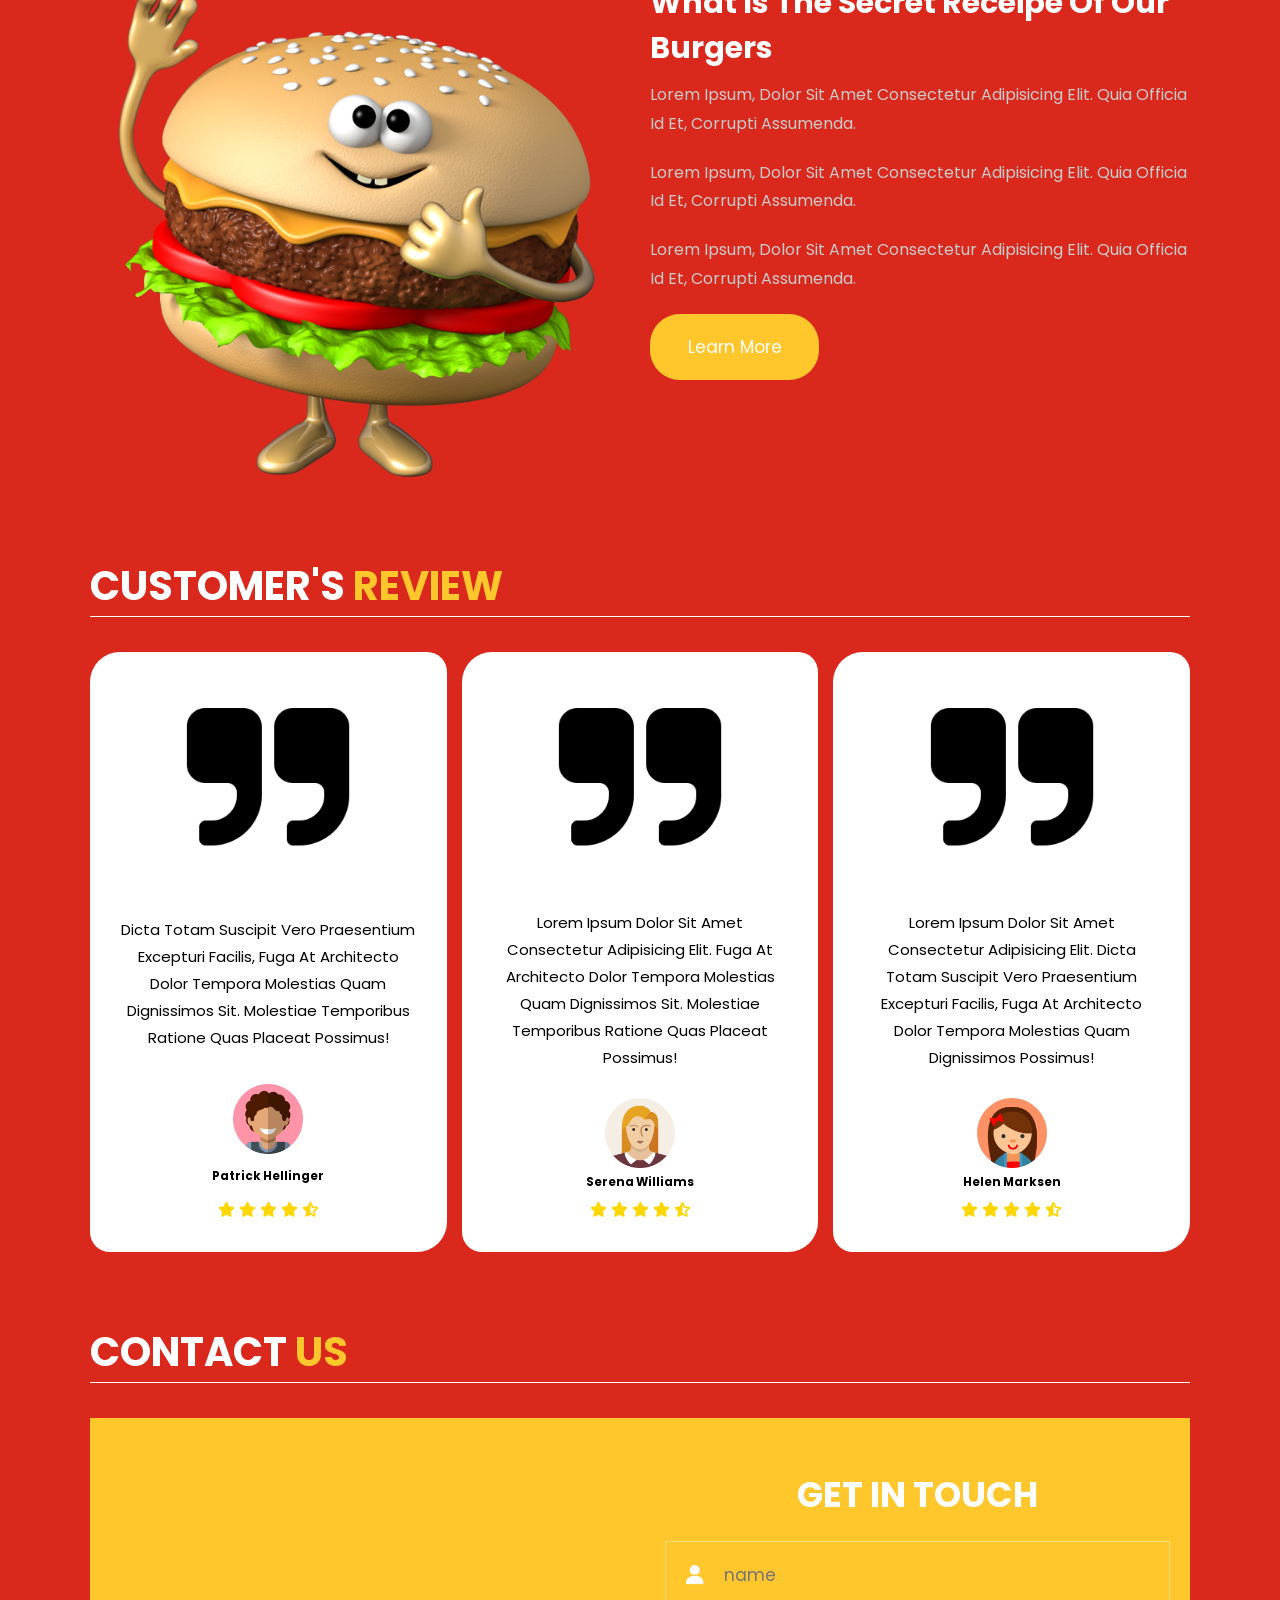
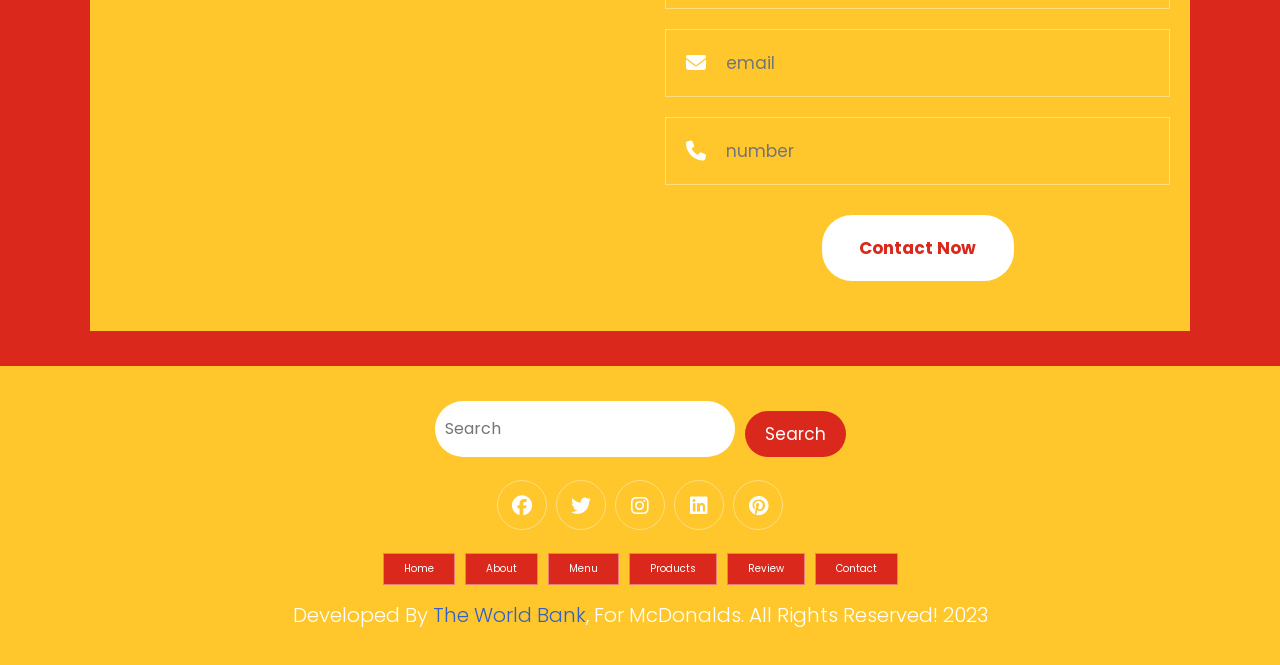
==== commit d8387cd0: "APP-5: Fixed the layout af the maps in the contanier" ====
--- a/index.html
+++ b/index.html
@@ -26,7 +26,9 @@
             <!-- <a href="./blog.html">blog</a> -->
         </nav>
         <div class="buttons">
-            
+            <button id="search-btn">
+                <i class="fas fa-search"></i>
+            </button>
             <button id="cart-btn">
                 <i class="fas fa-shopping-cart"></i>
             </button>
@@ -34,7 +36,10 @@
                 <i class="fas fa-bars"></i>
             </button>
         </div>
-        
+        <div class="search-form">
+            <input type="text" class="search-input" id="search-box" placeholder="Search">
+            <i class="fas fa-search"></i>
+        </div>
         <div class="cart-items-container">
             <div class="cart-item">
                 <i class="fas fa-times"></i>
@@ -78,7 +83,7 @@
         <div class="content">
         <h3>Fast Food Delivery</h3>
         <p>Lorem ipsum dolor sit amet consectetur adipisicing elit. Incidunt perferendis obcaecati iste voluptatum, quaerat nihil magnam numquam sint? </p>
-        <a href="menu.html" class="btn">order now</a>
+        <a href="#" class="btn">order now</a>
         </div>
     </section>
     <!---------------------------------------------HOME SECTION -->
@@ -97,7 +102,7 @@
                     <div class="price">$55.99 <span>$59.99</span></div>
                 </div>
                 <div class="box-bottom">
-                    <a href="#" class="btn">View In Menu</a>
+                    <a href="#" class="btn">add to cart</a>
                 </div>
             </div>
             <div class="box">
@@ -235,7 +240,7 @@
                     <p>Lorem ipsum, dolor sit amet consectetur adipisicing elit. Quia officia id et, corrupti assumenda.</p>
                     <p>Lorem ipsum, dolor sit amet consectetur adipisicing elit. Quia officia id et, corrupti assumenda.</p>
                 </div>
-                    <a href="about.html" class="btn">Learn More</a>
+                    <a href="#" class="btn">Learn More</a>
             </div>
         </div>
     </section>
@@ -291,7 +296,7 @@
     <section class="contact" id="contact">
         <h1 class="heading">contact <span>us</span> </h1>
         <div class="row">
-            <iframe class="map" src="https://www.google.com/maps/embed?pb=!1m18!1m12!1m3!1d983.3235940970079!2d8.540719273659763!3d47.3713194174677!2m3!1f0!2f0!3f0!3m2!1i1024!2i768!4f13.1!3m3!1m2!1s0x47900a00aa1e1d17%3A0x278f576acdd580f5!2sStorchen%20Z%C3%BCrich%20-%20Lifestyle%20Boutique%20Hotel!5e0!3m2!1sde!2sch!4v1658505945506!5m2!1sde!2sch" allowfullscreen="" loading="lazy" referrerpolicy="no-referrer-when-downgrade"></iframe>
+            <iframe class="map" src="https://www.google.com/maps/embed?pb=!1m18!1m12!1m3!1d5940.8709921314385!2d-87.65324629999999!3d41.88349040000001!2m3!1f0!2f0!3f0!3m2!1i1024!2i768!4f13.1!3m3!1m2!1s0x880e2d30ceff07f1%3A0x98893d0c2dcccaf2!2sMcDonald&#39;s%20-%20Corporate%20Office!5e0!3m2!1sen!2s!4v1774872754910!5m2!1sen!2s" allowfullscreen="" loading="lazy" referrerpolicy="no-referrer-when-downgrade"></iframe>
             <form>
                 <h3>get in touch</h3>
                 <div class="inputBox">
@@ -355,10 +360,16 @@
     
     <!---------------------------------------------FOOTER SECTION -->
     <section class="footer">
-        
+        <div class="search">
+            <input type="text" class="search-input" placeholder="Search">
+            <button class="btn btn-primary">search</button>
+        </div>
         <div class="share">
-            <a href="https://www.facebook.com/McDonalds" class="fab fa-facebook"></a>
-            <a href="https://www.instagram.com/mcdonalds/" class="fab fa-instagram"></a>
+            <a href="#" class="fab fa-facebook"></a>
+            <a href="#" class="fab fa-twitter"></a>
+            <a href="#" class="fab fa-instagram"></a>
+            <a href="#" class="fab fa-linkedin"></a>
+            <a href="#" class="fab fa-pinterest"></a>
         </div>
         <div class="links">
             <a href="#home">home</a>
--- a/style.css
+++ b/style.css
@@ -115,7 +115,7 @@
 }
 
 ::-webkit-scrollbar-thumb:hover{
-    background-color: rgb(255, 249, 144);
+    background-color: var(--black-color);
 }
 
 /* ------------------------------------------HEADER SECTION */
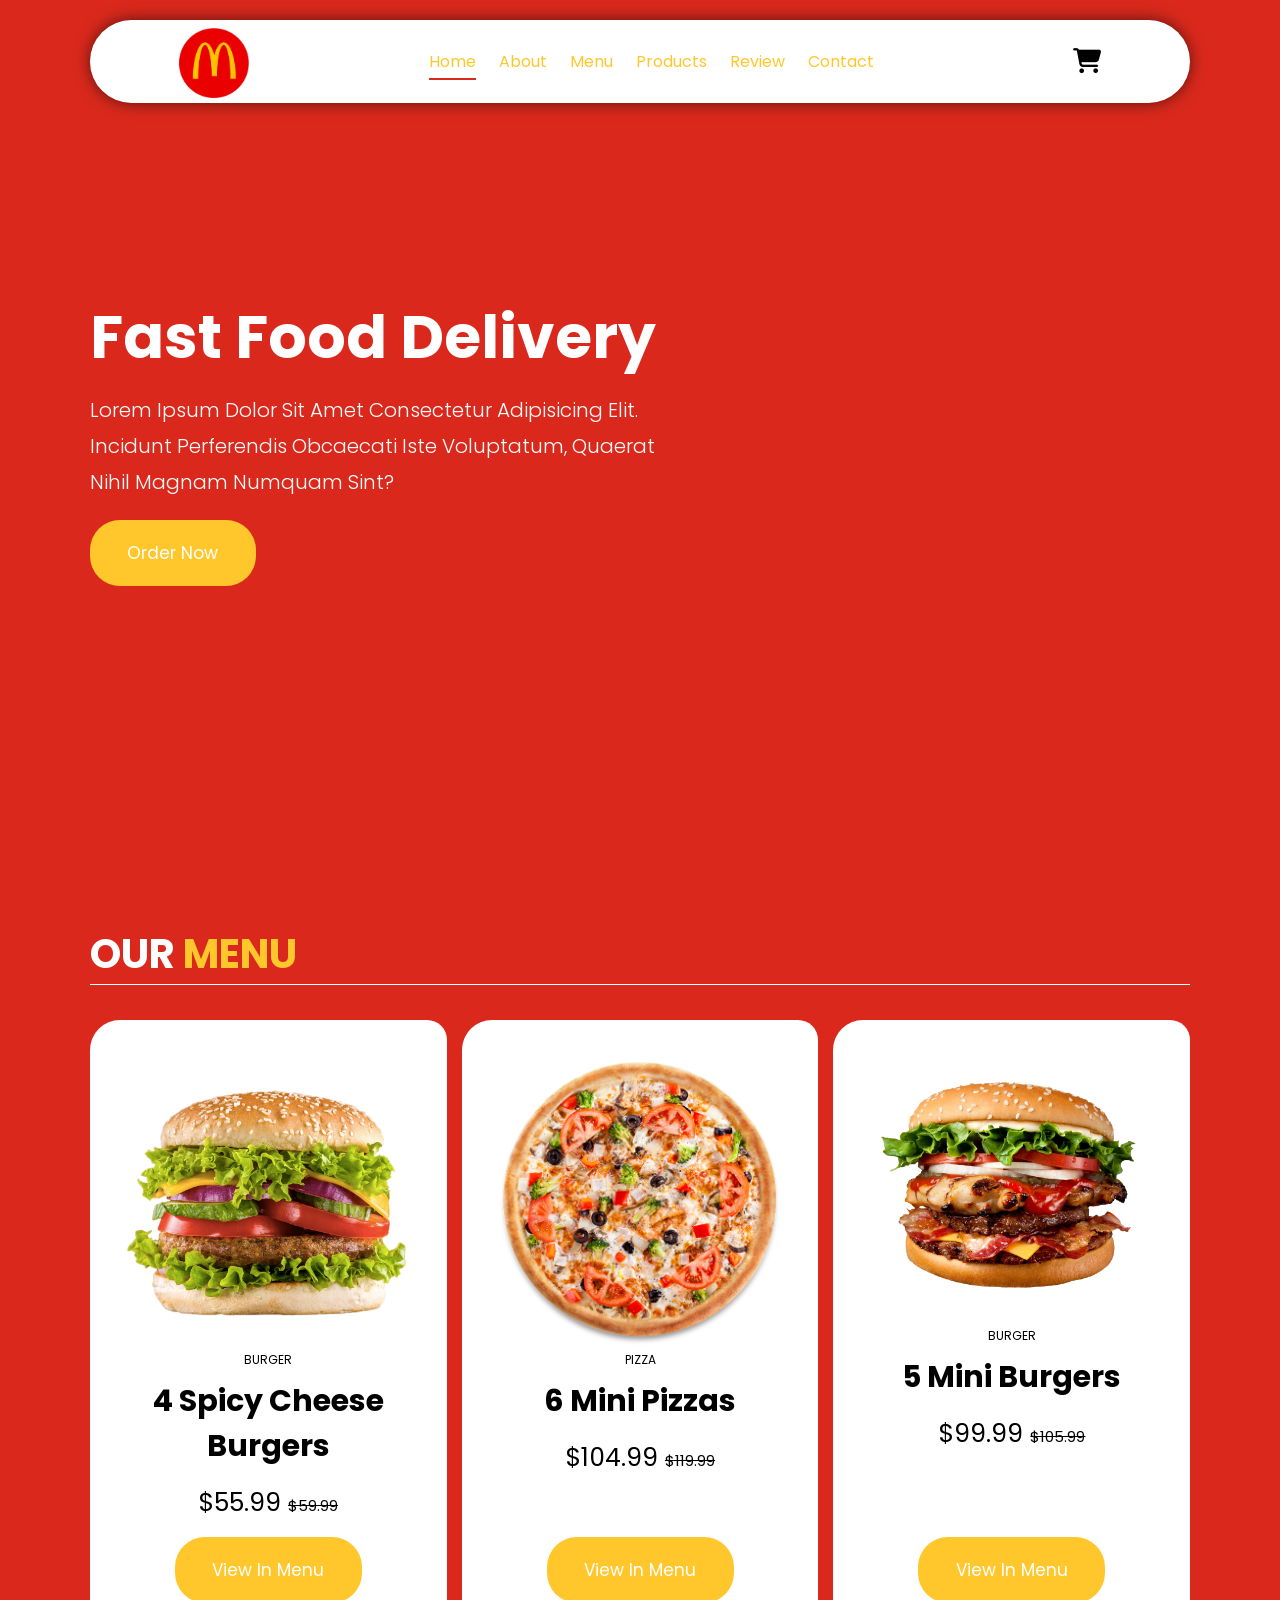
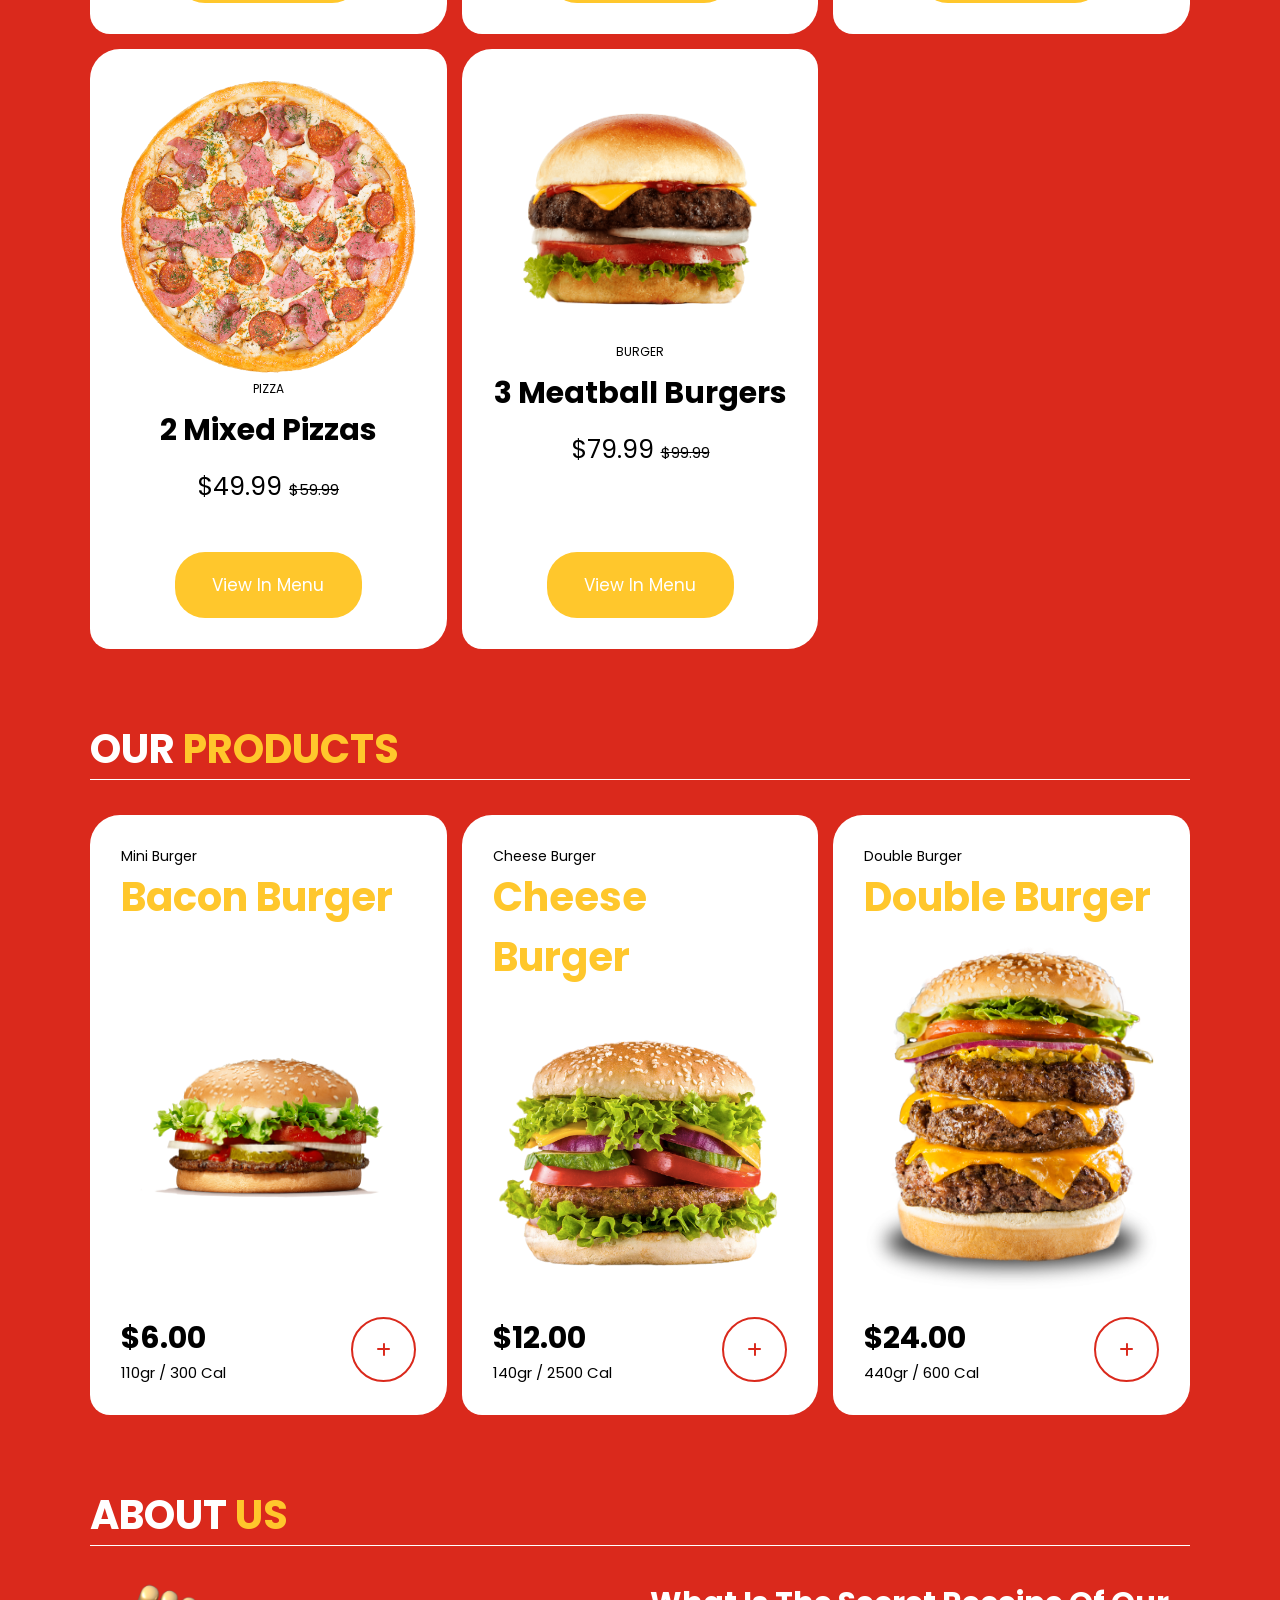
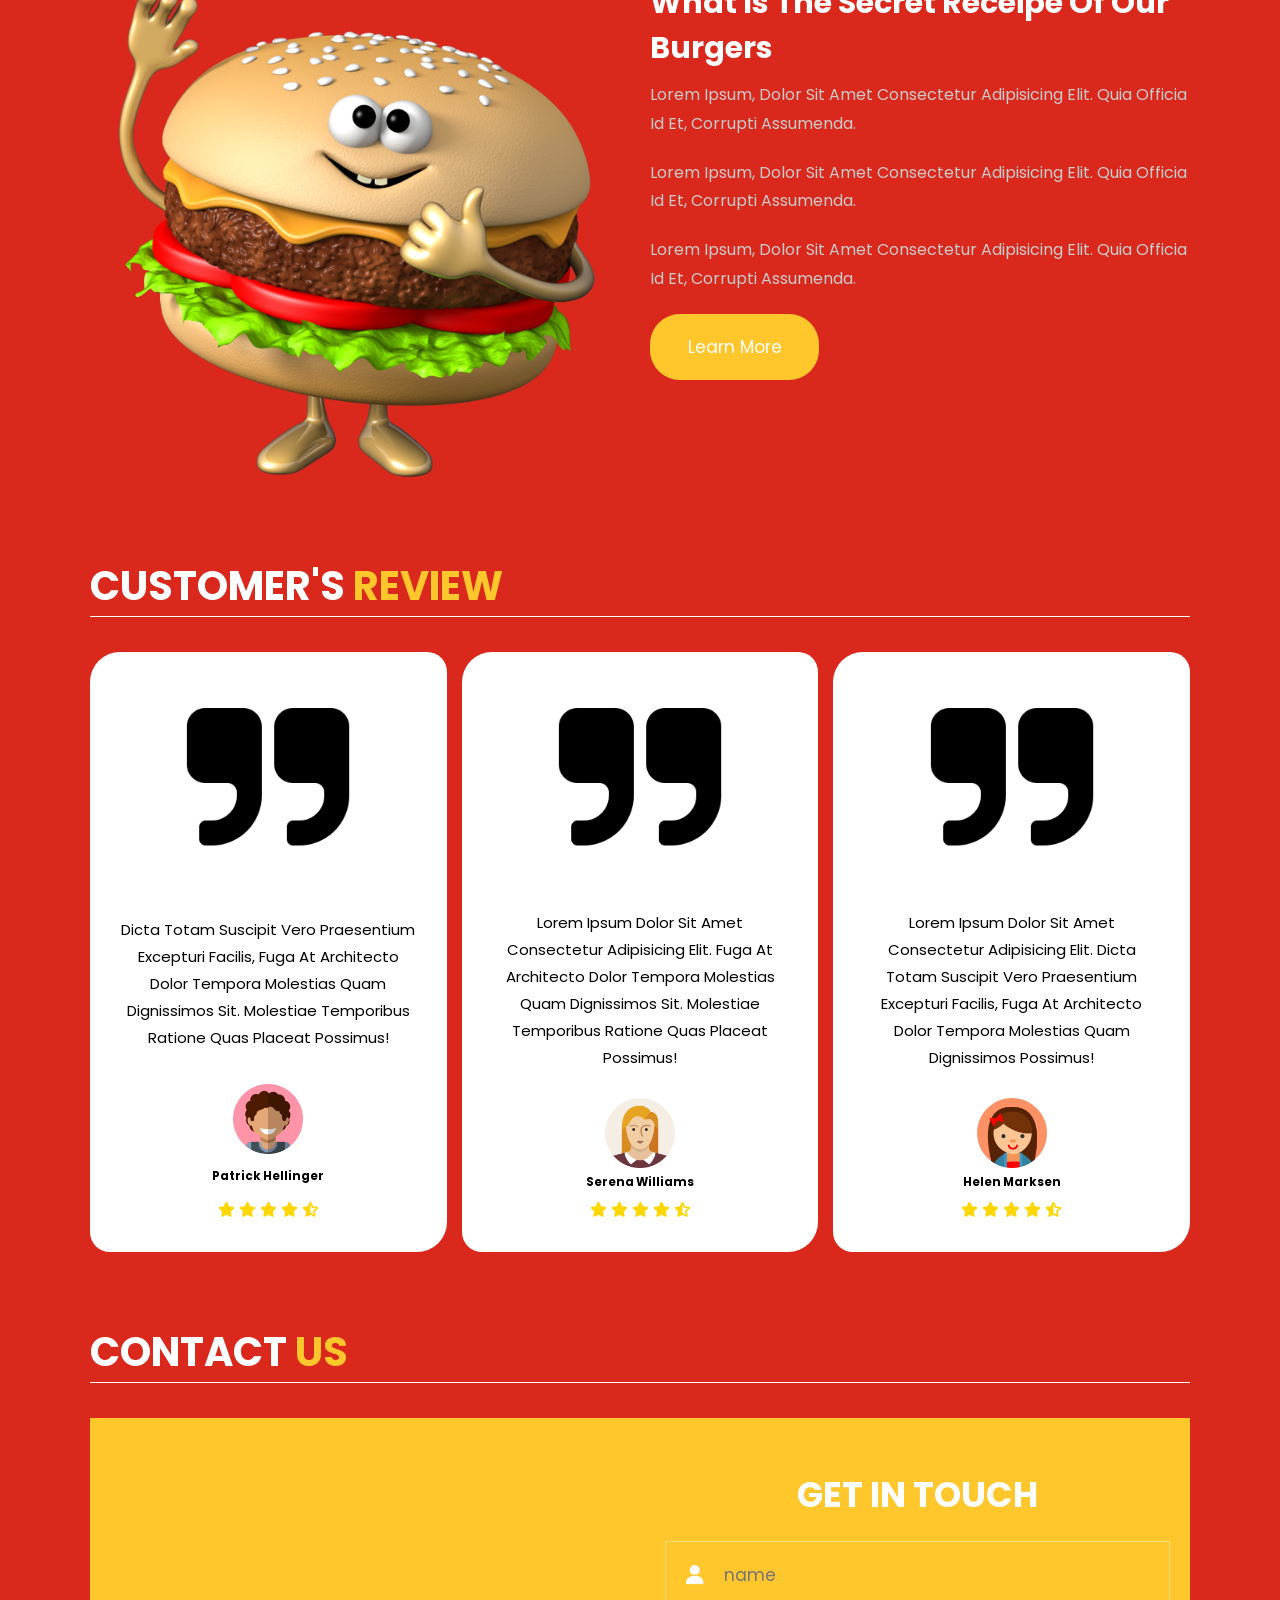
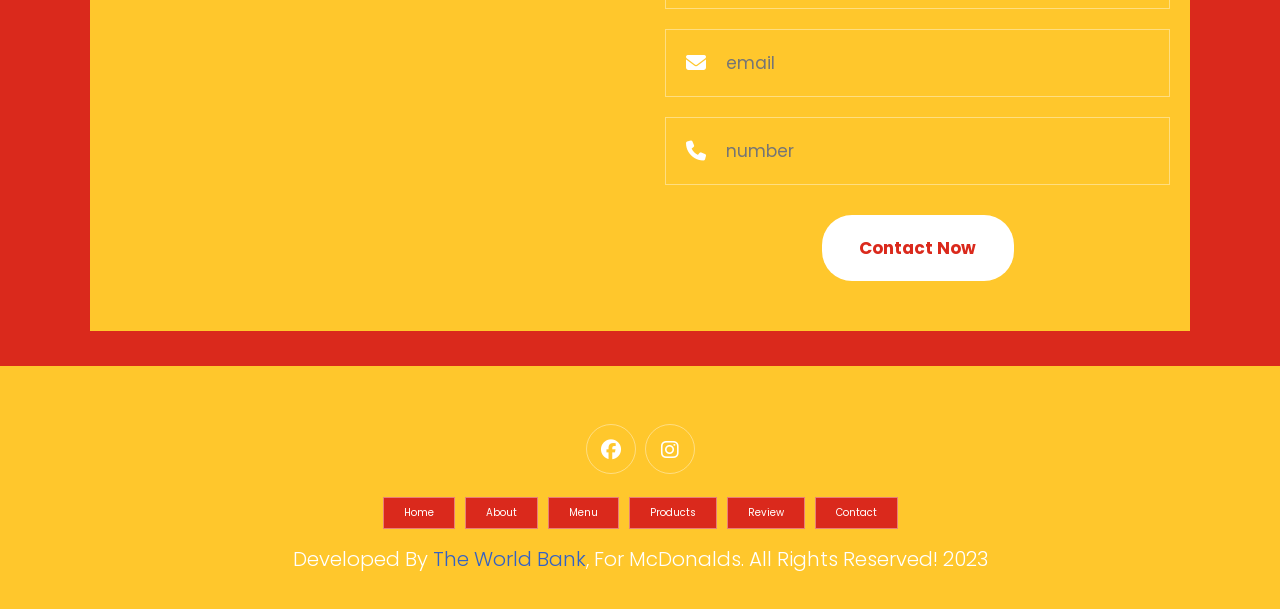
==== commit e6112212: "Merge pull request #19 from lorikagajs/APP-5/link-the-google-maps-to-customers-hq ADD-5: Founded the" ====
--- a/index.html
+++ b/index.html
@@ -26,9 +26,7 @@
             <!-- <a href="./blog.html">blog</a> -->
         </nav>
         <div class="buttons">
-            <button id="search-btn">
-                <i class="fas fa-search"></i>
-            </button>
+            
             <button id="cart-btn">
                 <i class="fas fa-shopping-cart"></i>
             </button>
@@ -36,10 +34,7 @@
                 <i class="fas fa-bars"></i>
             </button>
         </div>
-        <div class="search-form">
-            <input type="text" class="search-input" id="search-box" placeholder="Search">
-            <i class="fas fa-search"></i>
-        </div>
+        
         <div class="cart-items-container">
             <div class="cart-item">
                 <i class="fas fa-times"></i>
@@ -83,7 +78,7 @@
         <div class="content">
         <h3>Fast Food Delivery</h3>
         <p>Lorem ipsum dolor sit amet consectetur adipisicing elit. Incidunt perferendis obcaecati iste voluptatum, quaerat nihil magnam numquam sint? </p>
-        <a href="#" class="btn">order now</a>
+        <a href="menu.html" class="btn">order now</a>
         </div>
     </section>
     <!---------------------------------------------HOME SECTION -->
@@ -102,7 +97,7 @@
                     <div class="price">$55.99 <span>$59.99</span></div>
                 </div>
                 <div class="box-bottom">
-                    <a href="#" class="btn">add to cart</a>
+                    <a href="#" class="btn">View In Menu</a>
                 </div>
             </div>
             <div class="box">
@@ -240,7 +235,7 @@
                     <p>Lorem ipsum, dolor sit amet consectetur adipisicing elit. Quia officia id et, corrupti assumenda.</p>
                     <p>Lorem ipsum, dolor sit amet consectetur adipisicing elit. Quia officia id et, corrupti assumenda.</p>
                 </div>
-                    <a href="#" class="btn">Learn More</a>
+                    <a href="about.html" class="btn">Learn More</a>
             </div>
         </div>
     </section>
@@ -360,16 +355,10 @@
     
     <!---------------------------------------------FOOTER SECTION -->
     <section class="footer">
-        <div class="search">
-            <input type="text" class="search-input" placeholder="Search">
-            <button class="btn btn-primary">search</button>
-        </div>
+        
         <div class="share">
-            <a href="#" class="fab fa-facebook"></a>
-            <a href="#" class="fab fa-twitter"></a>
-            <a href="#" class="fab fa-instagram"></a>
-            <a href="#" class="fab fa-linkedin"></a>
-            <a href="#" class="fab fa-pinterest"></a>
+            <a href="https://www.facebook.com/McDonalds" class="fab fa-facebook"></a>
+            <a href="https://www.instagram.com/mcdonalds/" class="fab fa-instagram"></a>
         </div>
         <div class="links">
             <a href="#home">home</a>
